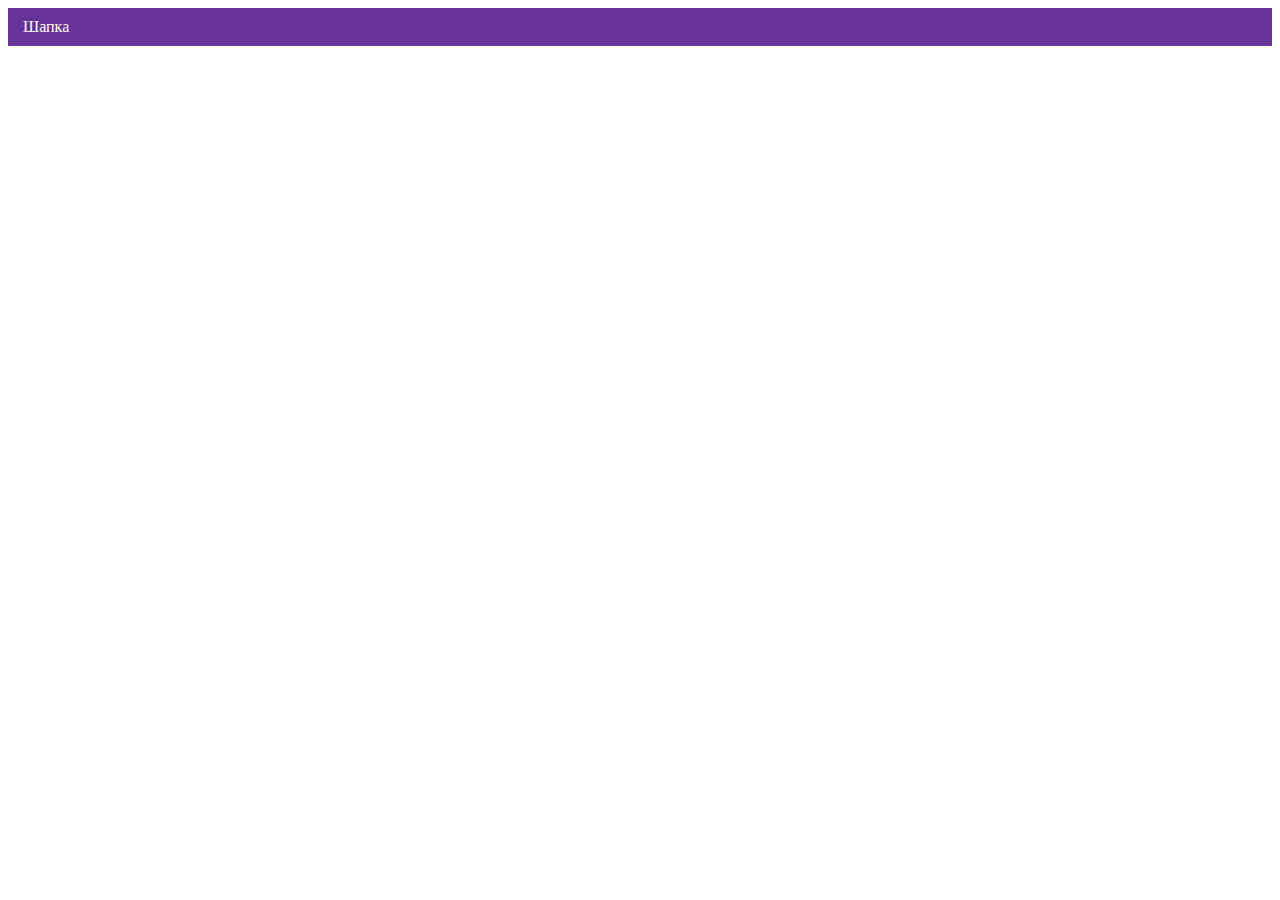
==== index.html @ d731abc0 "Deploying to gh-pages from @ htmlacademy-adaptive/2344675-cat-energy-30@21e70bdd2c3e0905edc8dff96b96" ====
<!DOCTYPE html><html class="page" lang="ru"><head><meta charset="UTF-8"><title>Название проекта</title><meta name="viewport" content="width=device-width,initial-scale=1"><link rel="stylesheet" href="styles/styles.css"><script src="scripts/index.js" defer="defer"></script></head><body class="page__body"><header class="header">Шапка</header></body></html>
---- styles/styles.css ----
@charset "UTF-8";.header{background-color:#639;color:#fff;padding:10px 15px}
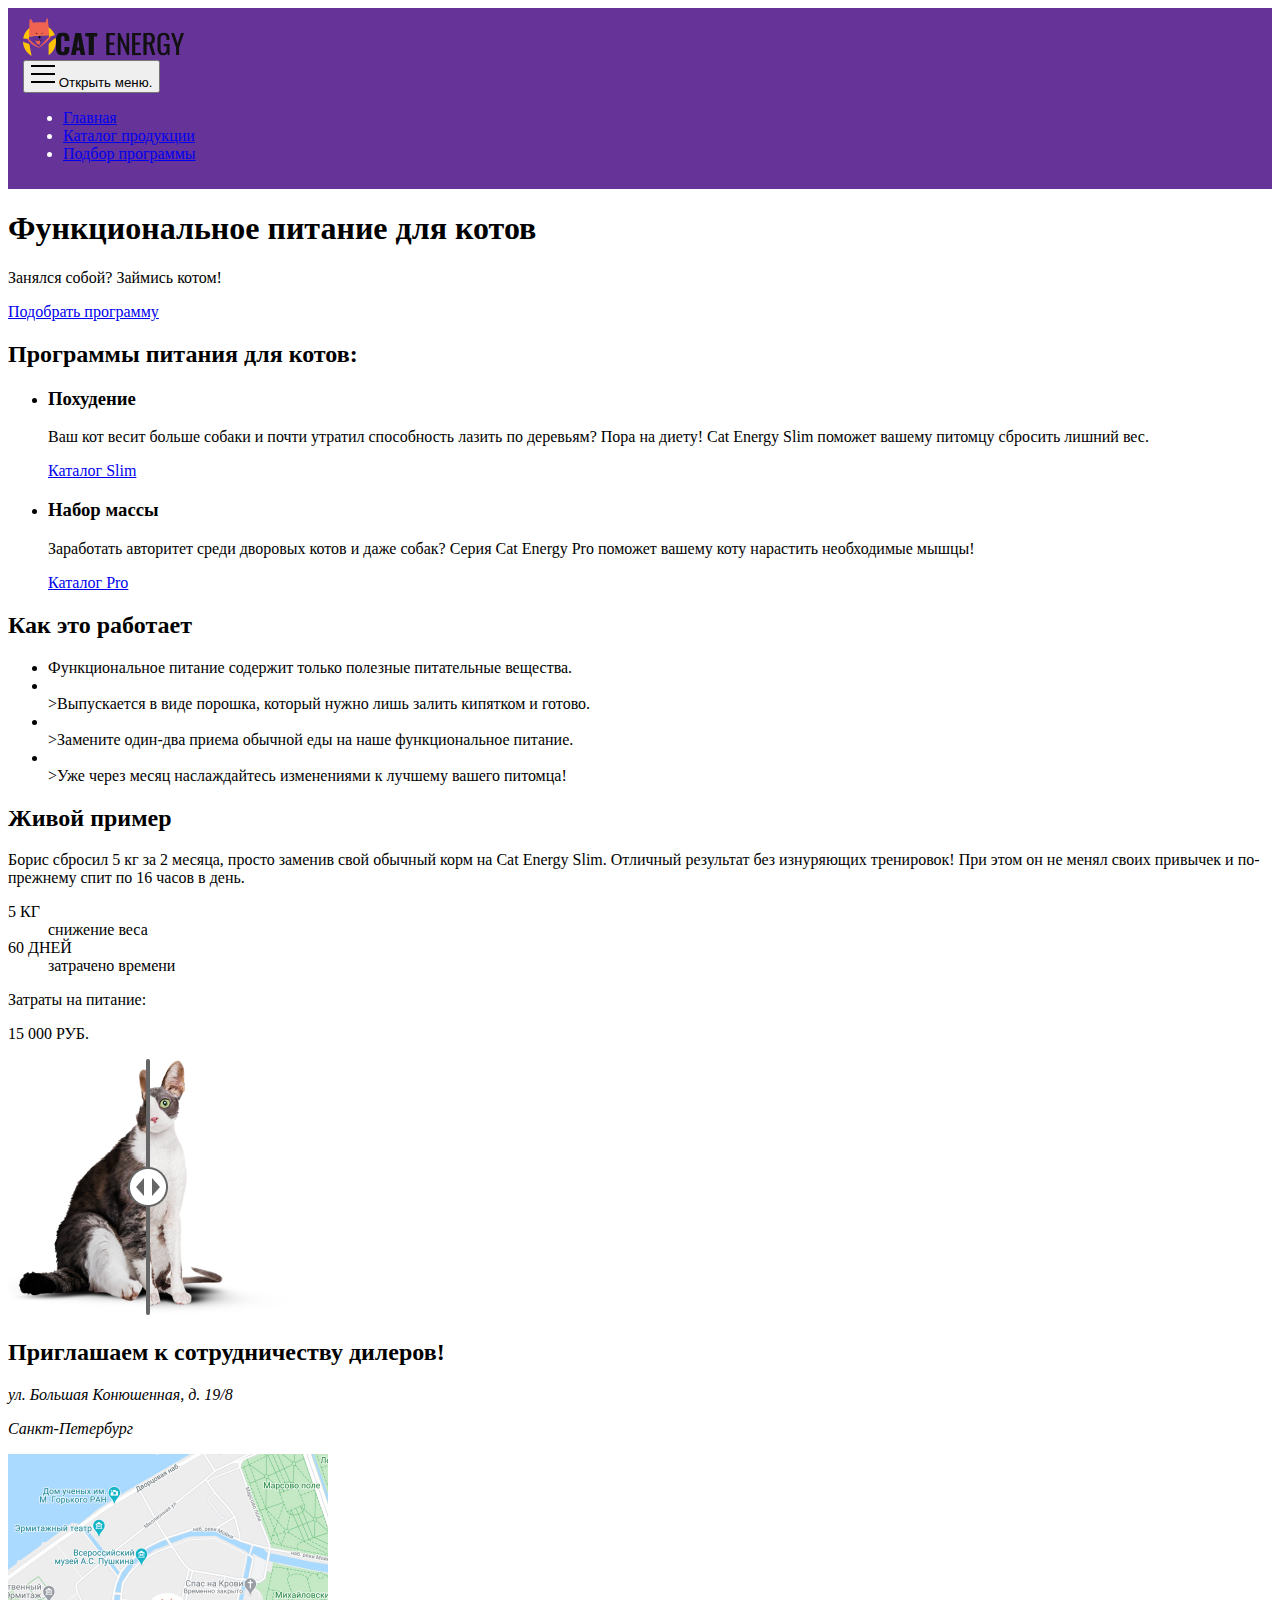
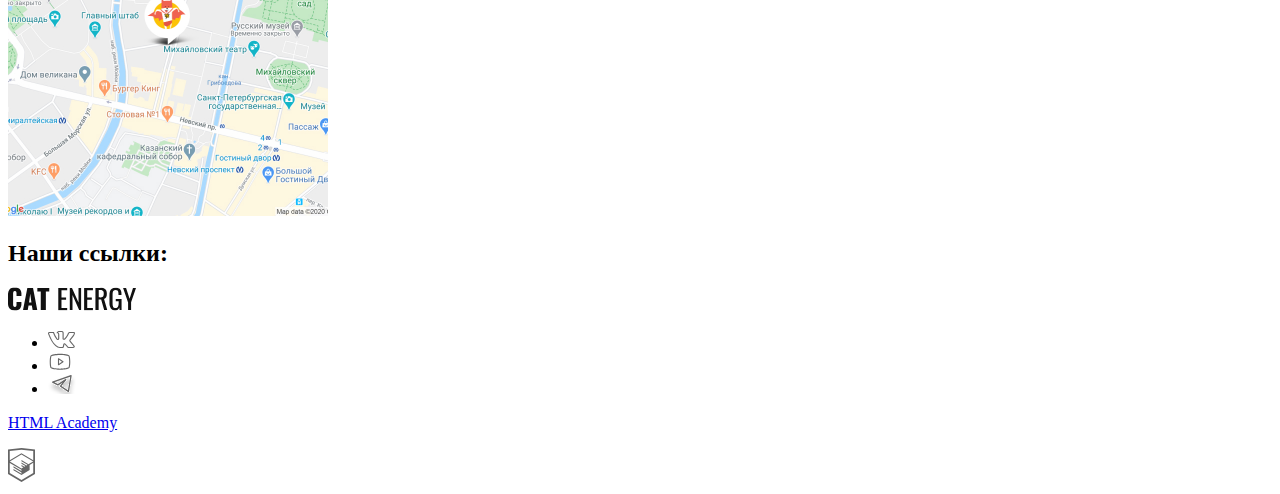
==== commit 3d68d997: "Deploying to gh-pages from @ htmlacademy-adaptive/2344675-cat-energy-30@9ac41bdd4b00c2ff543b2a9d683e" ====
--- a/index.html
+++ b/index.html
@@ -1 +1,4 @@
-<!DOCTYPE html><html class="page" lang="ru"><head><meta charset="UTF-8"><title>Название проекта</title><meta name="viewport" content="width=device-width,initial-scale=1"><link rel="stylesheet" href="styles/styles.css"><script src="scripts/index.js" defer="defer"></script></head><body class="page__body"><header class="header">Шапка</header></body></html>+<!DOCTYPE html><html class="page" lang="ru"><head><meta charset="UTF-8"><title>Cat Energy | Главная</title><meta name="viewport" content="width=device-width,initial-scale=1"><link rel="stylesheet" href="styles/styles.css"><script src="scripts/index.js" defer="defer"></script></head><body class="page__body"><header class="header"><a class="header__logo-pic" href="index.html"><picture><!-- Графическая часть логотипа --> <img class="" src="images/logo-mobile.svg" width="33" height="38" alt="Логотип магазина Cat Energy."></picture><img class="header__logo-text" src="images/logo-text.svg" width="128" height="24" alt="Cat Energy"><!-- Текстовая часть логотипа --><!-- Текстовая часть логотипа введена в разметку, т.к. по стайлгайду при наведении/клике (тапе) меняется opactity и графического логотипа, и текстового. Т.е. они должны быть доступны для изменения. Можно сделать текстовую часть логотипа в качестве фона  блока, но это выглядит излишне сложным.
+        Расположение текстовой части по центру мобильной страницы - через position: absolute.
+        В планшетной и настольной версии элемент, содержаний текстовую часть логотипа, можно скрыть (display: none). --></a><nav class="header-nav"><button class="header-nav__button-burger" type="button"><img src="images/header-burgermenu.svg" width="24" height="24"><!-- Будет заменено на CSS-графику --> <span class="visually-hidden">Открыть меню.</span></button><ul class="header-nav__list"><li class="header-nav__item"><a class="header-nav__link header-nav__link--current" href="index.html" aria-current="page">Главная</a></li><li class="header-nav__item"><a class="header-nav__link" href="catalog.html">Каталог продукции</a></li><li class="header-nav__item"><a class="header-nav__link" href="form.html">Подбор программы</a></li></ul></nav></header><main class="main"><section class="hero"><h1 class="hero__title">Функциональное питание для котов</h1><p class="hero__slogan">Занялся собой? Займись котом!</p><a class="hero__button button-primary" href="form.html">Подобрать программу</a><!-- button-primary - стилизация "зеленой кнопки" по всему проекту; hero__button - конкретизация под именно эту кнопку (ширина) --></section><section class="programs"><h2 class="visually-hidden">Программы питания для котов:</h2><ul class="programs__wrapper"><li class="programs__card"><!-- иллюстрация на зеленом круге - background-image --><h3 class="programs__name">Похудение</h3><p class="programs__text">Ваш кот весит больше собаки и почти утратил способность лазить по деревьям? Пора на диету! Cat Energy Slim поможет вашему питомцу сбросить лишний вес.</p><a class="programs__link" href="catalog.html?program=slim"><!-- стрелка - средствами CSS. --> Каталог Slim</a></li><li class="programs__card"><h3 class="programs__name">Набор массы</h3><p class="programs__text">Заработать авторитет среди дворовых котов и даже собак? Серия Cat Energy Pro поможет вашему коту нарастить необходимые мышцы!</p><a class="programs__link" href="catalog.html?program=pro">Каталог Pro</a></li></ul></section><section class="features"><h2 class="section-title">Как это работает</h2><!-- Для заголовка секции вводится блок section-title, т.к. в следующей секции заголовок выглядит так же (переиспользование стиля).
+      Можно также применить его для первого заголовка на странице "Функциональное питание для котов" - похоже, он отступает от левой границы полосы (или центрукется) благодаря обертке. --><ul class="features__list"><li class="features__item">Функциональное питание содержит только полезные питательные вещества.</li><li class="features__item"></li>>Выпускается в виде порошка, который нужно лишь залить кипятком и готово.<li class="features__item"></li>>Замените один-два приема обычной еды на наше функциональное питание.<li class="features__item"></li>>Уже через месяц наслаждайтесь изменениями к лучшему вашего питомца!</ul></section><section class="example"><h2 class="section-title">Живой пример</h2><p class="example__text">Борис сбросил 5&nbsp;кг за 2&nbsp;месяца, просто заменив свой обычный корм на Cat Energy Slim. Отличный результат без изнуряющих тренировок! При этом он не менял своих привычек и по-прежнему спит по 16&nbsp;часов в&nbsp;день.</p><dl class="factoids"><div class="factoids__item"><dt class="factoids__digit">5 КГ</dt><dd class="factoids__parameter">снижение веса</dd></div><div class="factoids__item"><dt class="factoids__digit">60 ДНЕЙ</dt><dd class="factoids__parameter">затрачено времени</dd></div></dl><div class="example__totals"><!-- С неймингом всё в порядке? Допустимо давать названия "БЛОК_ЭЛЕМЕНТ1" и "БЛОК_ЭЛЕМЕНТ1-И-ЕГО-ЧАСТЬ"? --><p class="example__totals-line">Затраты на питание:</p><p class="example__totals-line">15&nbsp;000&nbsp;РУБ.</p></div><div class="slider"><!-- слайдер --> <img src="images/slider-placeholder.png" width="280" height="256" alt="Ваш кот до и после: почувствуйте разницу!"></div></section></main><footer class="footer"><section class="footer-coordinates"><div class="cooperate"><h2 class="cooperate__encourage">Приглашаем к&nbsp;сотрудничеству дилеров!</h2><address class="cooperate__address"><p class="cooperate__address-line">ул.&nbsp;Большая Конюшенная, д.&nbsp;19/8</p><p class="cooperate__address-line">Санкт-Петербург</p></address></div><a class="footer-coordinates__map-link" href="www.maps.yandex.ru"><img class="footer-coordinates__map-image" src="images/map-mobile.jpg" width="320" height="362" alt="Cat Energy на карте Санкт-Петербурга."></a></section><section class="footer-links"><h2 class="visually-hidden">Наши ссылки:</h2><a class="footer-links__logo-link" href="#"><img class="footer-links__logo-image" src="images/logo-text.svg" width="128" height="24" alt="Cat Energy"></a><ul class="footer-socials"><li class="footer-socials__item"><a class="footer-socials__link" href="#"><!-- Вконтакте --> <svg class="footer-socials__image" width="27" height="17" viewBox="0 0 27 17" fill="none" xmlns="http://www.w3.org/2000/svg"><path d="M0 2.33876C0 1.48373 0.515103 1.02268 1.54531 0.955621L5.51515 0.980769C5.78158 0.980769 5.95921 1.10651 6.04802 1.35799C6.45655 2.61538 6.91392 3.70094 7.42014 4.61465C7.92637 5.52835 8.58801 6.58038 9.40507 7.77071C9.47611 7.9216 9.59157 7.99704 9.75143 7.99704C9.87576 7.99704 9.97345 7.93836 10.0445 7.82101L10.1244 7.54438L10.1511 3.19379C10.1511 2.89201 10.0756 2.69083 9.92461 2.59024C9.77363 2.48965 9.49388 2.4142 9.08535 2.36391C8.76563 2.31361 8.60577 2.12919 8.60577 1.81065C8.60577 1.74359 8.61465 1.69329 8.63241 1.65976C9.00542 0.57002 10.0711 0.0251479 11.8296 0.0251479L13.3216 0C13.9966 0 14.5561 0.15927 15.0001 0.477811C15.4442 0.796351 15.6662 1.29931 15.6662 1.98669V7.69527C15.7906 7.77909 15.906 7.82101 16.0126 7.82101C16.279 7.82101 16.5099 7.67012 16.7053 7.36834C18.6592 4.78649 19.716 3.05966 19.8759 2.18787C19.8759 2.1711 19.8936 2.12919 19.9291 2.06213C20.0535 1.81065 20.2577 1.5927 20.5419 1.40828C20.8261 1.22387 21.0748 1.09813 21.288 1.03107C21.359 0.997535 21.4389 0.980769 21.5277 0.980769H25.6574L25.9239 1.00592C26.2791 1.00592 26.5544 1.16519 26.7498 1.48373C26.8209 1.58432 26.8697 1.69329 26.8964 1.81065C26.923 1.92801 26.9408 2.04536 26.9496 2.16272C26.9585 2.28008 26.963 2.34714 26.963 2.36391V2.53994C26.8386 3.22732 26.5233 3.9608 26.0171 4.74038C25.5109 5.51997 24.867 6.36243 24.0855 7.26775C23.304 8.17308 22.8155 8.76825 22.6201 9.05326C22.4603 9.25444 22.3803 9.43886 22.3803 9.60651C22.3803 9.74063 22.4514 9.89152 22.5935 10.0592L26.4834 14.6864C26.6965 14.9546 26.8031 15.248 26.8031 15.5666C26.8031 15.9522 26.6432 16.2707 26.3235 16.5222C26.0038 16.7737 25.6219 16.9162 25.1779 16.9497L24.7249 16.9749H20.6752C20.6574 16.9749 20.6219 16.979 20.5686 16.9874C20.5153 16.9958 20.4798 17 20.462 17C20.0712 17 19.7071 16.8407 19.3696 16.5222C19.2453 16.3881 18.4105 15.3989 16.8652 13.5547C16.7764 13.4374 16.652 13.3284 16.4922 13.2278C16.4211 13.4961 16.3279 13.8817 16.2124 14.3846C16.097 14.8876 16.0126 15.248 15.9593 15.466L15.8794 15.8935C15.7018 16.4803 15.3287 16.8323 14.7604 16.9497L14.3874 16.9749H11.7763C10.3021 16.9749 8.83224 16.3378 7.36686 15.0636C5.90148 13.7894 4.58264 12.1423 3.41034 10.122C2.23803 8.10182 1.14566 5.75049 0.133216 3.06805C0.0444054 2.8501 0 2.607 0 2.33876ZM16.0126 8.85207C15.6396 8.85207 15.3021 8.75567 15.0001 8.56287C14.6982 8.37007 14.5472 8.10602 14.5472 7.77071V1.98669C14.5472 1.65138 14.4584 1.41248 14.2808 1.26997C14.1032 1.12747 13.7923 1.05621 13.3483 1.05621L11.8296 1.10651C11.0658 1.10651 10.4886 1.23225 10.0978 1.48373C10.8793 1.8358 11.2701 2.40582 11.2701 3.19379V7.61982C11.2346 8.03895 11.0569 8.38683 10.7372 8.66346C10.4175 8.94009 10.0623 9.0784 9.6715 9.0784C9.13863 9.0784 8.7301 8.83531 8.44591 8.34911C7.06046 6.37081 6.03025 4.4931 5.35529 2.71598L5.1155 2.06213L1.57195 2.03698C1.34104 2.03698 1.21227 2.04956 1.18562 2.0747C1.15898 2.09985 1.14566 2.1711 1.14566 2.28846C1.14566 2.43935 1.16342 2.59862 1.19895 2.76627L1.75845 4.17456C3.25048 7.81262 4.87127 10.6795 6.62085 12.7751C8.37042 14.8708 10.0889 15.9186 11.7763 15.9186H14.4406C14.5472 15.9186 14.6271 15.8893 14.6804 15.8306C14.7337 15.7719 14.7781 15.6588 14.8136 15.4911L14.8669 15.2396L15.3732 13.0266C15.5152 12.7249 15.6396 12.5237 15.7462 12.4231C15.9415 12.2387 16.1725 12.1465 16.4389 12.1465C16.8652 12.1465 17.3003 12.3895 17.7444 12.8757L20.0091 15.5917C20.1512 15.8097 20.3022 15.9186 20.462 15.9186H24.8581C25.391 15.9186 25.6574 15.7929 25.6574 15.5414C25.6574 15.4576 25.6308 15.3738 25.5775 15.2899L21.7142 10.7382C21.4123 10.3861 21.2613 10.0089 21.2613 9.60651C21.2613 9.20414 21.4034 8.81854 21.6876 8.4497C21.9185 8.1144 22.367 7.55695 23.0331 6.77737C23.6992 5.99778 24.2809 5.26849 24.7782 4.5895C25.2756 3.9105 25.6042 3.29438 25.764 2.74112L25.8439 2.4142C25.8262 2.38067 25.8173 2.32618 25.8173 2.25074C25.8173 2.1753 25.8084 2.11243 25.7907 2.06213H21.6077C21.3412 2.16272 21.1281 2.31361 20.9682 2.51479L20.8084 2.9926C20.3643 4.14941 19.2009 5.93491 17.3181 8.34911C16.9451 8.68442 16.5099 8.85207 16.0126 8.85207Z" fill="#666666"/></svg></a></li><li class="footer-socials__item"><a class="footer-socials__link" href="#"><!-- Youtube --> <svg class="footer-socials__image" width="24" height="19" viewBox="0 0 28 22" fill="none" xmlns="http://www.w3.org/2000/svg"><path d="M17.8509 10.7927L12.6145 7.30184C12.5159 7.23691 12.4016 7.19985 12.2837 7.19459C12.1657 7.18934 12.0486 7.21608 11.9446 7.27198C11.8406 7.32789 11.7537 7.41087 11.693 7.51215C11.6324 7.61343 11.6002 7.72924 11.6 7.84729V14.8291C11.6001 14.9481 11.6327 15.0648 11.6942 15.1667C11.7557 15.2686 11.8438 15.3518 11.9491 15.4073C12.0524 15.4631 12.1691 15.4895 12.2864 15.4837C12.4037 15.478 12.5172 15.4402 12.6145 15.3746L17.8509 11.8837C17.9409 11.8239 18.0148 11.7429 18.0658 11.6477C18.1169 11.5526 18.1436 11.4462 18.1436 11.3382C18.1436 11.2302 18.1169 11.1239 18.0658 11.0287C18.0148 10.9335 17.9409 10.8525 17.8509 10.7927ZM12.9091 13.6073V9.06911L16.3127 11.3382L12.9091 13.6073ZM25.3891 5.04366C25.2942 4.67547 25.1131 4.33511 24.8609 4.05061C24.6086 3.76611 24.2924 3.54561 23.9382 3.40729C20.2182 1.9782 14.2509 2.00002 14 2.00002C13.7491 2.00002 7.78182 1.9782 4.06182 3.40729C3.70764 3.54561 3.3914 3.76611 3.13914 4.05061C2.88689 4.33511 2.70584 4.67547 2.61091 5.04366C2.32727 6.11275 2 8.07638 2 11.3382C2 14.6 2.32727 16.5637 2.61091 17.6327C2.70584 18.0009 2.88689 18.3413 3.13914 18.6258C3.3914 18.9103 3.70764 19.1308 4.06182 19.2691C7.78182 20.6982 13.7491 20.6764 14 20.6764H14.0764C14.8291 20.6764 20.3927 20.6327 23.9382 19.2691C24.2924 19.1308 24.6086 18.9103 24.8609 18.6258C25.1131 18.3413 25.2942 18.0009 25.3891 17.6327C25.6727 16.5637 26 14.6 26 11.3382C26 8.07638 25.6727 6.11275 25.3891 5.04366ZM24.1236 17.3055C24.0807 17.472 23.999 17.6259 23.8853 17.7548C23.7715 17.8838 23.6289 17.984 23.4691 18.0473C19.9782 19.3891 14.0655 19.3673 14 19.3673C13.9345 19.3673 8.02182 19.3891 4.53091 18.0473C4.37107 17.984 4.22846 17.8838 4.11471 17.7548C4.00096 17.6259 3.91929 17.472 3.87636 17.3055C3.61455 16.3018 3.30909 14.4582 3.30909 11.3382C3.30909 8.2182 3.61455 6.37457 3.87636 5.37093C3.91929 5.20445 4.00096 5.05047 4.11471 4.92156C4.22846 4.79264 4.37107 4.69243 4.53091 4.62911C8.02182 3.28729 13.9345 3.30911 14 3.30911C14.0655 3.30911 19.9782 3.28729 23.4691 4.62911C23.6289 4.69243 23.7715 4.79264 23.8853 4.92156C23.999 5.05047 24.0807 5.20445 24.1236 5.37093C24.3855 6.37457 24.6909 8.2182 24.6909 11.3382C24.6909 14.4582 24.3855 16.3018 24.1236 17.3055Z" fill="#666666"/></svg></a></li><li class="footer-socials__item"><a class="footer-socials__link" href="#"><!-- Телеграм, с тенью (возможно, из-за нее такой большой код svg) --> <svg class="footer-socials__image" width="28" height="19" viewBox="0 0 28 19" fill="none" xmlns="http://www.w3.org/2000/svg"><g filter="url(#filter0_d_100923_26)"><path fill-rule="evenodd" clip-rule="evenodd" d="M23.4608 0.152905C23.6393 0.302216 23.7255 0.534898 23.6872 0.764481L21.0611 16.5214C21.0244 16.7411 20.8789 16.9273 20.6745 17.0159C20.47 17.1045 20.2346 17.0833 20.0493 16.9597L12.1708 11.7074C12.0177 11.6054 11.9145 11.4437 11.8862 11.2619C11.858 11.08 11.9074 10.8947 12.0223 10.751L14.633 7.48773L10.273 10.3944C10.077 10.525 9.82597 10.5407 9.61524 10.4353L4.36293 7.80915C4.12769 7.69153 3.98535 7.44488 4.0012 7.18235C4.01705 6.91983 4.18804 6.6921 4.43573 6.60364L22.8188 0.0382579C23.038 -0.0400244 23.2822 0.00359465 23.4608 0.152905ZM6.32626 7.32275L9.86168 9.09046L17.4231 4.0495C17.6925 3.86994 18.0525 3.91349 18.2712 4.1521C18.49 4.3907 18.5022 4.75314 18.3 5.00591L13.495 11.0121L19.9328 15.3039L22.2083 1.65058L6.32626 7.32275Z" fill="#666666"/></g><defs><filter id="filter0_d_100923_26" x="0" y="0" width="27.6962" height="25.0701" filterUnits="userSpaceOnUse" color-interpolation-filters="sRGB"><feFlood flood-opacity="0" result="BackgroundImageFix"/><feColorMatrix in="SourceAlpha" type="matrix" values="0 0 0 0 0 0 0 0 0 0 0 0 0 0 0 0 0 0 127 0" result="hardAlpha"/><feOffset dy="4"/><feGaussianBlur stdDeviation="2"/><feComposite in2="hardAlpha" operator="out"/><feColorMatrix type="matrix" values="0 0 0 0 0 0 0 0 0 0 0 0 0 0 0 0 0 0 0.25 0"/><feBlend mode="normal" in2="BackgroundImageFix" result="effect1_dropShadow_100923_26"/><feBlend mode="normal" in="SourceGraphic" in2="effect1_dropShadow_100923_26" result="shape"/></filter></defs></svg></a></li></ul><a class="footer-academy" href="https://htmlacademy.ru/"><p class="footer-academy__name">HTML Academy</p><svg class="footer-academy__logo" width="27" height="34" viewBox="0 0 27 34" fill="none" xmlns="http://www.w3.org/2000/svg"><path d="M13.6426 0.0157537L13.5 0L0 1.40733V26.0129L13.5 34L27 26.0129V1.40733L13.6426 0.0157537ZM25.2344 25.0151L13.5 31.9573L1.76561 25.0151V14.9293L13.4507 21.8451L13.4701 23.0984L5.45351 18.3548L5.44295 19.5801L13.4894 24.3885L13.5088 25.675L5.46408 20.9174L5.45351 22.1427L13.5 26.9511L21.6239 22.1182V20.8929V16.909L25.2432 14.7595L25.2344 25.0151ZM25.2344 13.4519L22.0147 15.3319L20.5325 16.2071L13.4666 12.0201L13.456 13.2454L19.4957 16.818L19.4429 16.8495L19.3126 16.9247L18.4536 17.4166L13.4666 14.4689L13.456 15.6942L17.3921 18.0222L16.4591 18.6314L16.438 18.6436L13.4666 16.902L13.456 18.1273L15.4029 19.2615L13.4155 20.4483L1.7973 13.5762L13.4349 6.61831L25.2344 13.4519ZM25.2344 12.2266L13.4401 5.31075L1.76561 12.2196V2.9897L13.5 1.76442L25.2344 2.9897V12.2266Z" fill="#666666"/></svg></a></section></footer></body></html>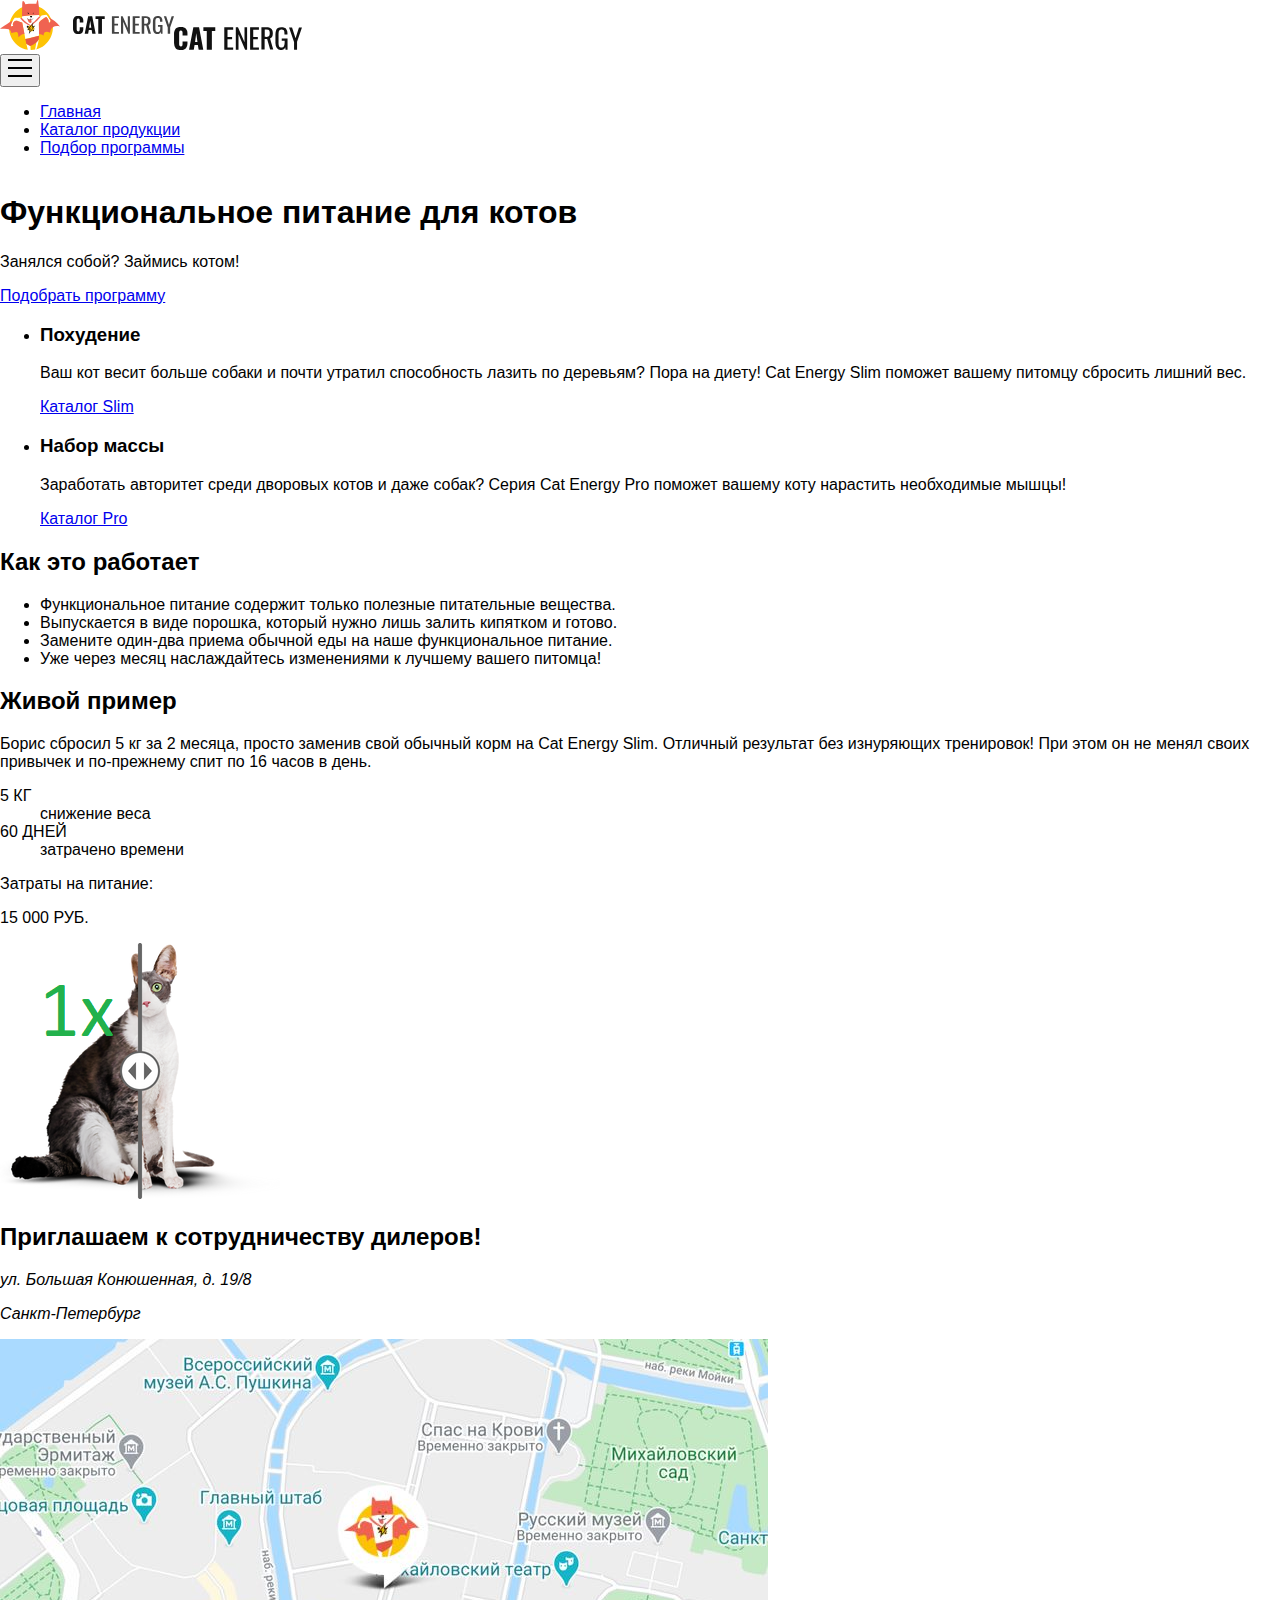
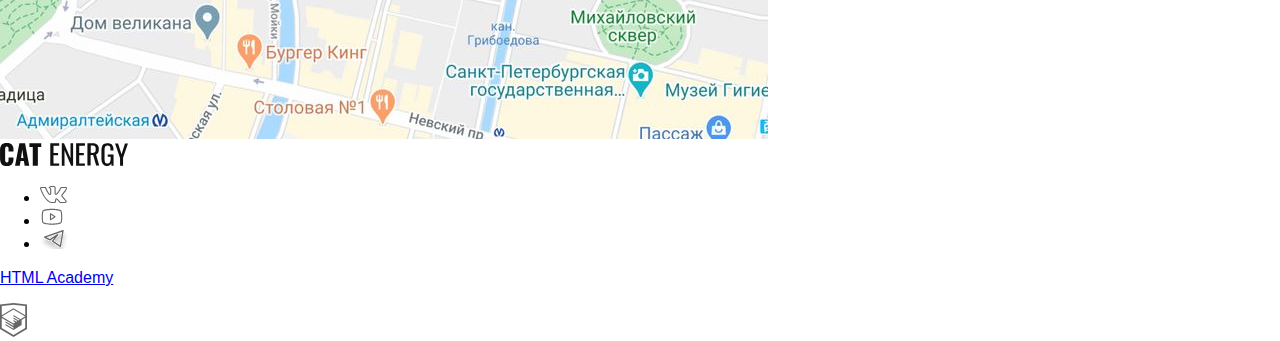
==== commit 8786a8b5: "Deploying to gh-pages from @ htmlacademy-adaptive/2344675-cat-energy-30@05967ab87e79224de202dd4ef4ff" ====
--- a/index.html
+++ b/index.html
@@ -1,4 +1,4 @@
-<!DOCTYPE html><html class="page" lang="ru"><head><meta charset="UTF-8"><title>Cat Energy | Главная</title><meta name="viewport" content="width=device-width,initial-scale=1"><link rel="stylesheet" href="styles/styles.css"><script src="scripts/index.js" defer="defer"></script></head><body class="page__body"><header class="header"><a class="header__logo-pic" href="index.html"><picture><!-- Графическая часть логотипа --> <img class="" src="images/logo-mobile.svg" width="33" height="38" alt="Логотип магазина Cat Energy."></picture><img class="header__logo-text" src="images/logo-text.svg" width="128" height="24" alt="Cat Energy"><!-- Текстовая часть логотипа --><!-- Текстовая часть логотипа введена в разметку, т.к. по стайлгайду при наведении/клике (тапе) меняется opactity и графического логотипа, и текстового. Т.е. они должны быть доступны для изменения. Можно сделать текстовую часть логотипа в качестве фона  блока, но это выглядит излишне сложным.
+<!DOCTYPE html><html class="page" lang="ru"><head><meta charset="UTF-8"><title>Cat Energy | Главная</title><meta name="viewport" content="width=device-width,initial-scale=1"><link rel="stylesheet" href="styles/styles.css"><link rel="icon" href="favicon.ico"><!-- 32×32 --><link rel="icon" href="favicons/icon.svg" type="image/svg+xml"><link rel="apple-touch-icon" href="favicons/180.png"><link rel="manifest" href="manifest.webmanifest"><script src="scripts/index.js" defer="defer"></script></head><body><header class="header"><a class="header__logo-pic" href="index.html"><picture><!-- Графическая часть логотипа --><source media="(min-width: 1440px)" srcset="images/logo-desktop.svg" type="image/svg+xml" width="202" height="59"><source media="(min-width: 768px)" srcset="images/logo-tablet.svg" type="image/svg+xml" width="174" height="50"><img class="" src="images/logo-mobile.svg" width="33" height="38" alt="Логотип магазина Cat Energy."></picture><img class="header__logo-text" src="images/logo-text.svg" width="128" height="24" alt="Cat Energy"><!-- Текстовая часть логотипа --><!-- Текстовая часть логотипа введена в разметку, т.к. по стайлгайду при наведении/клике (тапе) меняется opactity и графического логотипа, и текстового. Т.е. они должны быть доступны для изменения. Можно сделать текстовую часть логотипа в качестве фона  блока, но это выглядит излишне сложным.
         Расположение текстовой части по центру мобильной страницы - через position: absolute.
-        В планшетной и настольной версии элемент, содержаний текстовую часть логотипа, можно скрыть (display: none). --></a><nav class="header-nav"><button class="header-nav__button-burger" type="button"><img src="images/header-burgermenu.svg" width="24" height="24"><!-- Будет заменено на CSS-графику --> <span class="visually-hidden">Открыть меню.</span></button><ul class="header-nav__list"><li class="header-nav__item"><a class="header-nav__link header-nav__link--current" href="index.html" aria-current="page">Главная</a></li><li class="header-nav__item"><a class="header-nav__link" href="catalog.html">Каталог продукции</a></li><li class="header-nav__item"><a class="header-nav__link" href="form.html">Подбор программы</a></li></ul></nav></header><main class="main"><section class="hero"><h1 class="hero__title">Функциональное питание для котов</h1><p class="hero__slogan">Занялся собой? Займись котом!</p><a class="hero__button button-primary" href="form.html">Подобрать программу</a><!-- button-primary - стилизация "зеленой кнопки" по всему проекту; hero__button - конкретизация под именно эту кнопку (ширина) --></section><section class="programs"><h2 class="visually-hidden">Программы питания для котов:</h2><ul class="programs__wrapper"><li class="programs__card"><!-- иллюстрация на зеленом круге - background-image --><h3 class="programs__name">Похудение</h3><p class="programs__text">Ваш кот весит больше собаки и почти утратил способность лазить по деревьям? Пора на диету! Cat Energy Slim поможет вашему питомцу сбросить лишний вес.</p><a class="programs__link" href="catalog.html?program=slim"><!-- стрелка - средствами CSS. --> Каталог Slim</a></li><li class="programs__card"><h3 class="programs__name">Набор массы</h3><p class="programs__text">Заработать авторитет среди дворовых котов и даже собак? Серия Cat Energy Pro поможет вашему коту нарастить необходимые мышцы!</p><a class="programs__link" href="catalog.html?program=pro">Каталог Pro</a></li></ul></section><section class="features"><h2 class="section-title">Как это работает</h2><!-- Для заголовка секции вводится блок section-title, т.к. в следующей секции заголовок выглядит так же (переиспользование стиля).
-      Можно также применить его для первого заголовка на странице "Функциональное питание для котов" - похоже, он отступает от левой границы полосы (или центрукется) благодаря обертке. --><ul class="features__list"><li class="features__item">Функциональное питание содержит только полезные питательные вещества.</li><li class="features__item"></li>>Выпускается в виде порошка, который нужно лишь залить кипятком и готово.<li class="features__item"></li>>Замените один-два приема обычной еды на наше функциональное питание.<li class="features__item"></li>>Уже через месяц наслаждайтесь изменениями к лучшему вашего питомца!</ul></section><section class="example"><h2 class="section-title">Живой пример</h2><p class="example__text">Борис сбросил 5&nbsp;кг за 2&nbsp;месяца, просто заменив свой обычный корм на Cat Energy Slim. Отличный результат без изнуряющих тренировок! При этом он не менял своих привычек и по-прежнему спит по 16&nbsp;часов в&nbsp;день.</p><dl class="factoids"><div class="factoids__item"><dt class="factoids__digit">5 КГ</dt><dd class="factoids__parameter">снижение веса</dd></div><div class="factoids__item"><dt class="factoids__digit">60 ДНЕЙ</dt><dd class="factoids__parameter">затрачено времени</dd></div></dl><div class="example__totals"><!-- С неймингом всё в порядке? Допустимо давать названия "БЛОК_ЭЛЕМЕНТ1" и "БЛОК_ЭЛЕМЕНТ1-И-ЕГО-ЧАСТЬ"? --><p class="example__totals-line">Затраты на питание:</p><p class="example__totals-line">15&nbsp;000&nbsp;РУБ.</p></div><div class="slider"><!-- слайдер --> <img src="images/slider-placeholder.png" width="280" height="256" alt="Ваш кот до и после: почувствуйте разницу!"></div></section></main><footer class="footer"><section class="footer-coordinates"><div class="cooperate"><h2 class="cooperate__encourage">Приглашаем к&nbsp;сотрудничеству дилеров!</h2><address class="cooperate__address"><p class="cooperate__address-line">ул.&nbsp;Большая Конюшенная, д.&nbsp;19/8</p><p class="cooperate__address-line">Санкт-Петербург</p></address></div><a class="footer-coordinates__map-link" href="www.maps.yandex.ru"><img class="footer-coordinates__map-image" src="images/map-mobile.jpg" width="320" height="362" alt="Cat Energy на карте Санкт-Петербурга."></a></section><section class="footer-links"><h2 class="visually-hidden">Наши ссылки:</h2><a class="footer-links__logo-link" href="#"><img class="footer-links__logo-image" src="images/logo-text.svg" width="128" height="24" alt="Cat Energy"></a><ul class="footer-socials"><li class="footer-socials__item"><a class="footer-socials__link" href="#"><!-- Вконтакте --> <svg class="footer-socials__image" width="27" height="17" viewBox="0 0 27 17" fill="none" xmlns="http://www.w3.org/2000/svg"><path d="M0 2.33876C0 1.48373 0.515103 1.02268 1.54531 0.955621L5.51515 0.980769C5.78158 0.980769 5.95921 1.10651 6.04802 1.35799C6.45655 2.61538 6.91392 3.70094 7.42014 4.61465C7.92637 5.52835 8.58801 6.58038 9.40507 7.77071C9.47611 7.9216 9.59157 7.99704 9.75143 7.99704C9.87576 7.99704 9.97345 7.93836 10.0445 7.82101L10.1244 7.54438L10.1511 3.19379C10.1511 2.89201 10.0756 2.69083 9.92461 2.59024C9.77363 2.48965 9.49388 2.4142 9.08535 2.36391C8.76563 2.31361 8.60577 2.12919 8.60577 1.81065C8.60577 1.74359 8.61465 1.69329 8.63241 1.65976C9.00542 0.57002 10.0711 0.0251479 11.8296 0.0251479L13.3216 0C13.9966 0 14.5561 0.15927 15.0001 0.477811C15.4442 0.796351 15.6662 1.29931 15.6662 1.98669V7.69527C15.7906 7.77909 15.906 7.82101 16.0126 7.82101C16.279 7.82101 16.5099 7.67012 16.7053 7.36834C18.6592 4.78649 19.716 3.05966 19.8759 2.18787C19.8759 2.1711 19.8936 2.12919 19.9291 2.06213C20.0535 1.81065 20.2577 1.5927 20.5419 1.40828C20.8261 1.22387 21.0748 1.09813 21.288 1.03107C21.359 0.997535 21.4389 0.980769 21.5277 0.980769H25.6574L25.9239 1.00592C26.2791 1.00592 26.5544 1.16519 26.7498 1.48373C26.8209 1.58432 26.8697 1.69329 26.8964 1.81065C26.923 1.92801 26.9408 2.04536 26.9496 2.16272C26.9585 2.28008 26.963 2.34714 26.963 2.36391V2.53994C26.8386 3.22732 26.5233 3.9608 26.0171 4.74038C25.5109 5.51997 24.867 6.36243 24.0855 7.26775C23.304 8.17308 22.8155 8.76825 22.6201 9.05326C22.4603 9.25444 22.3803 9.43886 22.3803 9.60651C22.3803 9.74063 22.4514 9.89152 22.5935 10.0592L26.4834 14.6864C26.6965 14.9546 26.8031 15.248 26.8031 15.5666C26.8031 15.9522 26.6432 16.2707 26.3235 16.5222C26.0038 16.7737 25.6219 16.9162 25.1779 16.9497L24.7249 16.9749H20.6752C20.6574 16.9749 20.6219 16.979 20.5686 16.9874C20.5153 16.9958 20.4798 17 20.462 17C20.0712 17 19.7071 16.8407 19.3696 16.5222C19.2453 16.3881 18.4105 15.3989 16.8652 13.5547C16.7764 13.4374 16.652 13.3284 16.4922 13.2278C16.4211 13.4961 16.3279 13.8817 16.2124 14.3846C16.097 14.8876 16.0126 15.248 15.9593 15.466L15.8794 15.8935C15.7018 16.4803 15.3287 16.8323 14.7604 16.9497L14.3874 16.9749H11.7763C10.3021 16.9749 8.83224 16.3378 7.36686 15.0636C5.90148 13.7894 4.58264 12.1423 3.41034 10.122C2.23803 8.10182 1.14566 5.75049 0.133216 3.06805C0.0444054 2.8501 0 2.607 0 2.33876ZM16.0126 8.85207C15.6396 8.85207 15.3021 8.75567 15.0001 8.56287C14.6982 8.37007 14.5472 8.10602 14.5472 7.77071V1.98669C14.5472 1.65138 14.4584 1.41248 14.2808 1.26997C14.1032 1.12747 13.7923 1.05621 13.3483 1.05621L11.8296 1.10651C11.0658 1.10651 10.4886 1.23225 10.0978 1.48373C10.8793 1.8358 11.2701 2.40582 11.2701 3.19379V7.61982C11.2346 8.03895 11.0569 8.38683 10.7372 8.66346C10.4175 8.94009 10.0623 9.0784 9.6715 9.0784C9.13863 9.0784 8.7301 8.83531 8.44591 8.34911C7.06046 6.37081 6.03025 4.4931 5.35529 2.71598L5.1155 2.06213L1.57195 2.03698C1.34104 2.03698 1.21227 2.04956 1.18562 2.0747C1.15898 2.09985 1.14566 2.1711 1.14566 2.28846C1.14566 2.43935 1.16342 2.59862 1.19895 2.76627L1.75845 4.17456C3.25048 7.81262 4.87127 10.6795 6.62085 12.7751C8.37042 14.8708 10.0889 15.9186 11.7763 15.9186H14.4406C14.5472 15.9186 14.6271 15.8893 14.6804 15.8306C14.7337 15.7719 14.7781 15.6588 14.8136 15.4911L14.8669 15.2396L15.3732 13.0266C15.5152 12.7249 15.6396 12.5237 15.7462 12.4231C15.9415 12.2387 16.1725 12.1465 16.4389 12.1465C16.8652 12.1465 17.3003 12.3895 17.7444 12.8757L20.0091 15.5917C20.1512 15.8097 20.3022 15.9186 20.462 15.9186H24.8581C25.391 15.9186 25.6574 15.7929 25.6574 15.5414C25.6574 15.4576 25.6308 15.3738 25.5775 15.2899L21.7142 10.7382C21.4123 10.3861 21.2613 10.0089 21.2613 9.60651C21.2613 9.20414 21.4034 8.81854 21.6876 8.4497C21.9185 8.1144 22.367 7.55695 23.0331 6.77737C23.6992 5.99778 24.2809 5.26849 24.7782 4.5895C25.2756 3.9105 25.6042 3.29438 25.764 2.74112L25.8439 2.4142C25.8262 2.38067 25.8173 2.32618 25.8173 2.25074C25.8173 2.1753 25.8084 2.11243 25.7907 2.06213H21.6077C21.3412 2.16272 21.1281 2.31361 20.9682 2.51479L20.8084 2.9926C20.3643 4.14941 19.2009 5.93491 17.3181 8.34911C16.9451 8.68442 16.5099 8.85207 16.0126 8.85207Z" fill="#666666"/></svg></a></li><li class="footer-socials__item"><a class="footer-socials__link" href="#"><!-- Youtube --> <svg class="footer-socials__image" width="24" height="19" viewBox="0 0 28 22" fill="none" xmlns="http://www.w3.org/2000/svg"><path d="M17.8509 10.7927L12.6145 7.30184C12.5159 7.23691 12.4016 7.19985 12.2837 7.19459C12.1657 7.18934 12.0486 7.21608 11.9446 7.27198C11.8406 7.32789 11.7537 7.41087 11.693 7.51215C11.6324 7.61343 11.6002 7.72924 11.6 7.84729V14.8291C11.6001 14.9481 11.6327 15.0648 11.6942 15.1667C11.7557 15.2686 11.8438 15.3518 11.9491 15.4073C12.0524 15.4631 12.1691 15.4895 12.2864 15.4837C12.4037 15.478 12.5172 15.4402 12.6145 15.3746L17.8509 11.8837C17.9409 11.8239 18.0148 11.7429 18.0658 11.6477C18.1169 11.5526 18.1436 11.4462 18.1436 11.3382C18.1436 11.2302 18.1169 11.1239 18.0658 11.0287C18.0148 10.9335 17.9409 10.8525 17.8509 10.7927ZM12.9091 13.6073V9.06911L16.3127 11.3382L12.9091 13.6073ZM25.3891 5.04366C25.2942 4.67547 25.1131 4.33511 24.8609 4.05061C24.6086 3.76611 24.2924 3.54561 23.9382 3.40729C20.2182 1.9782 14.2509 2.00002 14 2.00002C13.7491 2.00002 7.78182 1.9782 4.06182 3.40729C3.70764 3.54561 3.3914 3.76611 3.13914 4.05061C2.88689 4.33511 2.70584 4.67547 2.61091 5.04366C2.32727 6.11275 2 8.07638 2 11.3382C2 14.6 2.32727 16.5637 2.61091 17.6327C2.70584 18.0009 2.88689 18.3413 3.13914 18.6258C3.3914 18.9103 3.70764 19.1308 4.06182 19.2691C7.78182 20.6982 13.7491 20.6764 14 20.6764H14.0764C14.8291 20.6764 20.3927 20.6327 23.9382 19.2691C24.2924 19.1308 24.6086 18.9103 24.8609 18.6258C25.1131 18.3413 25.2942 18.0009 25.3891 17.6327C25.6727 16.5637 26 14.6 26 11.3382C26 8.07638 25.6727 6.11275 25.3891 5.04366ZM24.1236 17.3055C24.0807 17.472 23.999 17.6259 23.8853 17.7548C23.7715 17.8838 23.6289 17.984 23.4691 18.0473C19.9782 19.3891 14.0655 19.3673 14 19.3673C13.9345 19.3673 8.02182 19.3891 4.53091 18.0473C4.37107 17.984 4.22846 17.8838 4.11471 17.7548C4.00096 17.6259 3.91929 17.472 3.87636 17.3055C3.61455 16.3018 3.30909 14.4582 3.30909 11.3382C3.30909 8.2182 3.61455 6.37457 3.87636 5.37093C3.91929 5.20445 4.00096 5.05047 4.11471 4.92156C4.22846 4.79264 4.37107 4.69243 4.53091 4.62911C8.02182 3.28729 13.9345 3.30911 14 3.30911C14.0655 3.30911 19.9782 3.28729 23.4691 4.62911C23.6289 4.69243 23.7715 4.79264 23.8853 4.92156C23.999 5.05047 24.0807 5.20445 24.1236 5.37093C24.3855 6.37457 24.6909 8.2182 24.6909 11.3382C24.6909 14.4582 24.3855 16.3018 24.1236 17.3055Z" fill="#666666"/></svg></a></li><li class="footer-socials__item"><a class="footer-socials__link" href="#"><!-- Телеграм, с тенью (возможно, из-за нее такой большой код svg) --> <svg class="footer-socials__image" width="28" height="19" viewBox="0 0 28 19" fill="none" xmlns="http://www.w3.org/2000/svg"><g filter="url(#filter0_d_100923_26)"><path fill-rule="evenodd" clip-rule="evenodd" d="M23.4608 0.152905C23.6393 0.302216 23.7255 0.534898 23.6872 0.764481L21.0611 16.5214C21.0244 16.7411 20.8789 16.9273 20.6745 17.0159C20.47 17.1045 20.2346 17.0833 20.0493 16.9597L12.1708 11.7074C12.0177 11.6054 11.9145 11.4437 11.8862 11.2619C11.858 11.08 11.9074 10.8947 12.0223 10.751L14.633 7.48773L10.273 10.3944C10.077 10.525 9.82597 10.5407 9.61524 10.4353L4.36293 7.80915C4.12769 7.69153 3.98535 7.44488 4.0012 7.18235C4.01705 6.91983 4.18804 6.6921 4.43573 6.60364L22.8188 0.0382579C23.038 -0.0400244 23.2822 0.00359465 23.4608 0.152905ZM6.32626 7.32275L9.86168 9.09046L17.4231 4.0495C17.6925 3.86994 18.0525 3.91349 18.2712 4.1521C18.49 4.3907 18.5022 4.75314 18.3 5.00591L13.495 11.0121L19.9328 15.3039L22.2083 1.65058L6.32626 7.32275Z" fill="#666666"/></g><defs><filter id="filter0_d_100923_26" x="0" y="0" width="27.6962" height="25.0701" filterUnits="userSpaceOnUse" color-interpolation-filters="sRGB"><feFlood flood-opacity="0" result="BackgroundImageFix"/><feColorMatrix in="SourceAlpha" type="matrix" values="0 0 0 0 0 0 0 0 0 0 0 0 0 0 0 0 0 0 127 0" result="hardAlpha"/><feOffset dy="4"/><feGaussianBlur stdDeviation="2"/><feComposite in2="hardAlpha" operator="out"/><feColorMatrix type="matrix" values="0 0 0 0 0 0 0 0 0 0 0 0 0 0 0 0 0 0 0.25 0"/><feBlend mode="normal" in2="BackgroundImageFix" result="effect1_dropShadow_100923_26"/><feBlend mode="normal" in="SourceGraphic" in2="effect1_dropShadow_100923_26" result="shape"/></filter></defs></svg></a></li></ul><a class="footer-academy" href="https://htmlacademy.ru/"><p class="footer-academy__name">HTML Academy</p><svg class="footer-academy__logo" width="27" height="34" viewBox="0 0 27 34" fill="none" xmlns="http://www.w3.org/2000/svg"><path d="M13.6426 0.0157537L13.5 0L0 1.40733V26.0129L13.5 34L27 26.0129V1.40733L13.6426 0.0157537ZM25.2344 25.0151L13.5 31.9573L1.76561 25.0151V14.9293L13.4507 21.8451L13.4701 23.0984L5.45351 18.3548L5.44295 19.5801L13.4894 24.3885L13.5088 25.675L5.46408 20.9174L5.45351 22.1427L13.5 26.9511L21.6239 22.1182V20.8929V16.909L25.2432 14.7595L25.2344 25.0151ZM25.2344 13.4519L22.0147 15.3319L20.5325 16.2071L13.4666 12.0201L13.456 13.2454L19.4957 16.818L19.4429 16.8495L19.3126 16.9247L18.4536 17.4166L13.4666 14.4689L13.456 15.6942L17.3921 18.0222L16.4591 18.6314L16.438 18.6436L13.4666 16.902L13.456 18.1273L15.4029 19.2615L13.4155 20.4483L1.7973 13.5762L13.4349 6.61831L25.2344 13.4519ZM25.2344 12.2266L13.4401 5.31075L1.76561 12.2196V2.9897L13.5 1.76442L25.2344 2.9897V12.2266Z" fill="#666666"/></svg></a></section></footer></body></html>+        В планшетной и настольной версии элемент, содержаний текстовую часть логотипа, можно скрыть (display: none). --></a><nav class="header-nav"><button class="header-nav__button-burger" type="button"><img src="images/header-burgermenu.svg" width="24" height="24" alt="кнопка навигации"><!-- Будет заменено на CSS-графику --> <span class="visually-hidden">Открыть меню.</span></button><ul class="header-nav__list"><li class="header-nav__item"><a class="header-nav__link header-nav__link--current" href="index.html" aria-current="page">Главная</a></li><li class="header-nav__item"><a class="header-nav__link" href="catalog.html">Каталог продукции</a></li><li class="header-nav__item"><a class="header-nav__link" href="form.html">Подбор программы</a></li></ul></nav></header><main><section class="hero"><h1 class="hero__title">Функциональное питание для котов</h1><p class="hero__slogan">Занялся собой? Займись котом!</p><a class="hero__button button-primary" href="form.html">Подобрать программу</a><!-- button-primary - стилизация "зеленой кнопки" по всему проекту; hero__button - конкретизация под именно эту кнопку (ширина) --></section><section class="programs"><h2 class="visually-hidden">Программы питания для котов:</h2><ul class="programs__wrapper"><li class="programs__card"><!-- иллюстрация на зеленом круге - background-image --><h3 class="programs__name">Похудение</h3><p class="programs__text">Ваш кот весит больше собаки и почти утратил способность лазить по деревьям? Пора на диету! Cat Energy Slim поможет вашему питомцу сбросить лишний вес.</p><a class="programs__link" href="catalog.html?program=slim"><!-- стрелка - средствами CSS. --> Каталог Slim</a></li><li class="programs__card"><h3 class="programs__name">Набор массы</h3><p class="programs__text">Заработать авторитет среди дворовых котов и даже собак? Серия Cat Energy Pro поможет вашему коту нарастить необходимые мышцы!</p><a class="programs__link" href="catalog.html?program=pro">Каталог Pro</a></li></ul></section><section class="features"><h2 class="section-title">Как это работает</h2><!-- Для заголовка секции вводится блок section-title, т.к. в следующей секции заголовок выглядит так же (переиспользование стиля).
+      Можно также применить его для первого заголовка на странице "Функциональное питание для котов" - похоже, он отступает от левой границы полосы (или центрукется) благодаря обертке. --><ul class="features__list"><li class="features__item">Функциональное питание содержит только полезные питательные вещества.</li><li class="features__item">Выпускается в виде порошка, который нужно лишь залить кипятком и готово.</li><li class="features__item">Замените один-два приема обычной еды на наше функциональное питание.</li><li class="features__item">Уже через месяц наслаждайтесь изменениями к лучшему вашего питомца!</li></ul></section><section class="example"><h2 class="section-title">Живой пример</h2><p class="example__text">Борис сбросил 5&nbsp;кг за 2&nbsp;месяца, просто заменив свой обычный корм на Cat Energy Slim. Отличный результат без изнуряющих тренировок! При этом он не менял своих привычек и по-прежнему спит по 16&nbsp;часов в&nbsp;день.</p><dl class="factoids"><div class="factoids__item"><dt class="factoids__digit">5 КГ</dt><dd class="factoids__parameter">снижение веса</dd></div><div class="factoids__item"><dt class="factoids__digit">60 ДНЕЙ</dt><dd class="factoids__parameter">затрачено времени</dd></div></dl><div class="example__totals"><!-- С неймингом всё в порядке? Допустимо давать названия "БЛОК_ЭЛЕМЕНТ1" и "БЛОК_ЭЛЕМЕНТ1-И-ЕГО-ЧАСТЬ"? --><p class="example__totals-line">Затраты на питание:</p><p class="example__totals-line">15&nbsp;000&nbsp;РУБ.</p></div><div class="slider"><!-- слайдер --><picture><img src="images/slider-placeholder@1x.png" srcset="images/slider-placeholder@2x.png 2x" width="280" height="256" alt="Ваш кот до и после: почувствуйте разницу!"></picture></div></section></main><footer class="footer"><section class="footer-coordinates"><div class="cooperate"><h2 class="cooperate__encourage">Приглашаем к&nbsp;сотрудничеству дилеров!</h2><address class="cooperate__address"><p class="cooperate__address-line">ул.&nbsp;Большая Конюшенная, д.&nbsp;19/8</p><p class="cooperate__address-line">Санкт-Петербург</p></address></div><a class="footer-coordinates__map-link" href="https://yandex.ru/maps/2/saint-petersburg/house/bolshaya_konyushennaya_ulitsa_19_8/Z0kYdQVjSUYAQFtjfXVyeXpgZQ==/?ll=30.325831%2C59.938631&z=16.56"><picture><source media="(min-width: 1440px)" srcset="images/map-desktop@1x.jpg, images/map-desktop@2x.jpg 2x" type="image/png" width="1440" height="400"><source media="(min-width: 768px)" srcset="images/map-tablet@1x.jpg, images/map-tablet@2x.jpg 2x" type="image/png" width="768" height="400"><img class="footer-coordinates__map-image" src="images/map-mobile@1x.jpg" srcset="images/map-mobile@2x.jpg 2x" width="320" height="362" alt="Cat Energy на карте Санкт-Петербурга."></picture></a></section><section class="footer-links"><h2 class="visually-hidden">Наши ссылки:</h2><a class="footer-links__logo-link" href="#"><img class="footer-links__logo-image" src="images/logo-text.svg" width="128" height="24" alt="Cat Energy"></a><ul class="footer-socials"><li class="footer-socials__item"><a class="footer-socials__link" href="#"><!-- Вконтакте --> <svg class="footer-socials__image" width="27" height="17" viewBox="0 0 27 17" fill="none" xmlns="http://www.w3.org/2000/svg"><path d="M0 2.33876C0 1.48373 0.515103 1.02268 1.54531 0.955621L5.51515 0.980769C5.78158 0.980769 5.95921 1.10651 6.04802 1.35799C6.45655 2.61538 6.91392 3.70094 7.42014 4.61465C7.92637 5.52835 8.58801 6.58038 9.40507 7.77071C9.47611 7.9216 9.59157 7.99704 9.75143 7.99704C9.87576 7.99704 9.97345 7.93836 10.0445 7.82101L10.1244 7.54438L10.1511 3.19379C10.1511 2.89201 10.0756 2.69083 9.92461 2.59024C9.77363 2.48965 9.49388 2.4142 9.08535 2.36391C8.76563 2.31361 8.60577 2.12919 8.60577 1.81065C8.60577 1.74359 8.61465 1.69329 8.63241 1.65976C9.00542 0.57002 10.0711 0.0251479 11.8296 0.0251479L13.3216 0C13.9966 0 14.5561 0.15927 15.0001 0.477811C15.4442 0.796351 15.6662 1.29931 15.6662 1.98669V7.69527C15.7906 7.77909 15.906 7.82101 16.0126 7.82101C16.279 7.82101 16.5099 7.67012 16.7053 7.36834C18.6592 4.78649 19.716 3.05966 19.8759 2.18787C19.8759 2.1711 19.8936 2.12919 19.9291 2.06213C20.0535 1.81065 20.2577 1.5927 20.5419 1.40828C20.8261 1.22387 21.0748 1.09813 21.288 1.03107C21.359 0.997535 21.4389 0.980769 21.5277 0.980769H25.6574L25.9239 1.00592C26.2791 1.00592 26.5544 1.16519 26.7498 1.48373C26.8209 1.58432 26.8697 1.69329 26.8964 1.81065C26.923 1.92801 26.9408 2.04536 26.9496 2.16272C26.9585 2.28008 26.963 2.34714 26.963 2.36391V2.53994C26.8386 3.22732 26.5233 3.9608 26.0171 4.74038C25.5109 5.51997 24.867 6.36243 24.0855 7.26775C23.304 8.17308 22.8155 8.76825 22.6201 9.05326C22.4603 9.25444 22.3803 9.43886 22.3803 9.60651C22.3803 9.74063 22.4514 9.89152 22.5935 10.0592L26.4834 14.6864C26.6965 14.9546 26.8031 15.248 26.8031 15.5666C26.8031 15.9522 26.6432 16.2707 26.3235 16.5222C26.0038 16.7737 25.6219 16.9162 25.1779 16.9497L24.7249 16.9749H20.6752C20.6574 16.9749 20.6219 16.979 20.5686 16.9874C20.5153 16.9958 20.4798 17 20.462 17C20.0712 17 19.7071 16.8407 19.3696 16.5222C19.2453 16.3881 18.4105 15.3989 16.8652 13.5547C16.7764 13.4374 16.652 13.3284 16.4922 13.2278C16.4211 13.4961 16.3279 13.8817 16.2124 14.3846C16.097 14.8876 16.0126 15.248 15.9593 15.466L15.8794 15.8935C15.7018 16.4803 15.3287 16.8323 14.7604 16.9497L14.3874 16.9749H11.7763C10.3021 16.9749 8.83224 16.3378 7.36686 15.0636C5.90148 13.7894 4.58264 12.1423 3.41034 10.122C2.23803 8.10182 1.14566 5.75049 0.133216 3.06805C0.0444054 2.8501 0 2.607 0 2.33876ZM16.0126 8.85207C15.6396 8.85207 15.3021 8.75567 15.0001 8.56287C14.6982 8.37007 14.5472 8.10602 14.5472 7.77071V1.98669C14.5472 1.65138 14.4584 1.41248 14.2808 1.26997C14.1032 1.12747 13.7923 1.05621 13.3483 1.05621L11.8296 1.10651C11.0658 1.10651 10.4886 1.23225 10.0978 1.48373C10.8793 1.8358 11.2701 2.40582 11.2701 3.19379V7.61982C11.2346 8.03895 11.0569 8.38683 10.7372 8.66346C10.4175 8.94009 10.0623 9.0784 9.6715 9.0784C9.13863 9.0784 8.7301 8.83531 8.44591 8.34911C7.06046 6.37081 6.03025 4.4931 5.35529 2.71598L5.1155 2.06213L1.57195 2.03698C1.34104 2.03698 1.21227 2.04956 1.18562 2.0747C1.15898 2.09985 1.14566 2.1711 1.14566 2.28846C1.14566 2.43935 1.16342 2.59862 1.19895 2.76627L1.75845 4.17456C3.25048 7.81262 4.87127 10.6795 6.62085 12.7751C8.37042 14.8708 10.0889 15.9186 11.7763 15.9186H14.4406C14.5472 15.9186 14.6271 15.8893 14.6804 15.8306C14.7337 15.7719 14.7781 15.6588 14.8136 15.4911L14.8669 15.2396L15.3732 13.0266C15.5152 12.7249 15.6396 12.5237 15.7462 12.4231C15.9415 12.2387 16.1725 12.1465 16.4389 12.1465C16.8652 12.1465 17.3003 12.3895 17.7444 12.8757L20.0091 15.5917C20.1512 15.8097 20.3022 15.9186 20.462 15.9186H24.8581C25.391 15.9186 25.6574 15.7929 25.6574 15.5414C25.6574 15.4576 25.6308 15.3738 25.5775 15.2899L21.7142 10.7382C21.4123 10.3861 21.2613 10.0089 21.2613 9.60651C21.2613 9.20414 21.4034 8.81854 21.6876 8.4497C21.9185 8.1144 22.367 7.55695 23.0331 6.77737C23.6992 5.99778 24.2809 5.26849 24.7782 4.5895C25.2756 3.9105 25.6042 3.29438 25.764 2.74112L25.8439 2.4142C25.8262 2.38067 25.8173 2.32618 25.8173 2.25074C25.8173 2.1753 25.8084 2.11243 25.7907 2.06213H21.6077C21.3412 2.16272 21.1281 2.31361 20.9682 2.51479L20.8084 2.9926C20.3643 4.14941 19.2009 5.93491 17.3181 8.34911C16.9451 8.68442 16.5099 8.85207 16.0126 8.85207Z" fill="#666666"/></svg></a></li><li class="footer-socials__item"><a class="footer-socials__link" href="#"><!-- Youtube --> <svg class="footer-socials__image" width="24" height="19" viewBox="0 0 28 22" fill="none" xmlns="http://www.w3.org/2000/svg"><path d="M17.8509 10.7927L12.6145 7.30184C12.5159 7.23691 12.4016 7.19985 12.2837 7.19459C12.1657 7.18934 12.0486 7.21608 11.9446 7.27198C11.8406 7.32789 11.7537 7.41087 11.693 7.51215C11.6324 7.61343 11.6002 7.72924 11.6 7.84729V14.8291C11.6001 14.9481 11.6327 15.0648 11.6942 15.1667C11.7557 15.2686 11.8438 15.3518 11.9491 15.4073C12.0524 15.4631 12.1691 15.4895 12.2864 15.4837C12.4037 15.478 12.5172 15.4402 12.6145 15.3746L17.8509 11.8837C17.9409 11.8239 18.0148 11.7429 18.0658 11.6477C18.1169 11.5526 18.1436 11.4462 18.1436 11.3382C18.1436 11.2302 18.1169 11.1239 18.0658 11.0287C18.0148 10.9335 17.9409 10.8525 17.8509 10.7927ZM12.9091 13.6073V9.06911L16.3127 11.3382L12.9091 13.6073ZM25.3891 5.04366C25.2942 4.67547 25.1131 4.33511 24.8609 4.05061C24.6086 3.76611 24.2924 3.54561 23.9382 3.40729C20.2182 1.9782 14.2509 2.00002 14 2.00002C13.7491 2.00002 7.78182 1.9782 4.06182 3.40729C3.70764 3.54561 3.3914 3.76611 3.13914 4.05061C2.88689 4.33511 2.70584 4.67547 2.61091 5.04366C2.32727 6.11275 2 8.07638 2 11.3382C2 14.6 2.32727 16.5637 2.61091 17.6327C2.70584 18.0009 2.88689 18.3413 3.13914 18.6258C3.3914 18.9103 3.70764 19.1308 4.06182 19.2691C7.78182 20.6982 13.7491 20.6764 14 20.6764H14.0764C14.8291 20.6764 20.3927 20.6327 23.9382 19.2691C24.2924 19.1308 24.6086 18.9103 24.8609 18.6258C25.1131 18.3413 25.2942 18.0009 25.3891 17.6327C25.6727 16.5637 26 14.6 26 11.3382C26 8.07638 25.6727 6.11275 25.3891 5.04366ZM24.1236 17.3055C24.0807 17.472 23.999 17.6259 23.8853 17.7548C23.7715 17.8838 23.6289 17.984 23.4691 18.0473C19.9782 19.3891 14.0655 19.3673 14 19.3673C13.9345 19.3673 8.02182 19.3891 4.53091 18.0473C4.37107 17.984 4.22846 17.8838 4.11471 17.7548C4.00096 17.6259 3.91929 17.472 3.87636 17.3055C3.61455 16.3018 3.30909 14.4582 3.30909 11.3382C3.30909 8.2182 3.61455 6.37457 3.87636 5.37093C3.91929 5.20445 4.00096 5.05047 4.11471 4.92156C4.22846 4.79264 4.37107 4.69243 4.53091 4.62911C8.02182 3.28729 13.9345 3.30911 14 3.30911C14.0655 3.30911 19.9782 3.28729 23.4691 4.62911C23.6289 4.69243 23.7715 4.79264 23.8853 4.92156C23.999 5.05047 24.0807 5.20445 24.1236 5.37093C24.3855 6.37457 24.6909 8.2182 24.6909 11.3382C24.6909 14.4582 24.3855 16.3018 24.1236 17.3055Z" fill="#666666"/></svg></a></li><li class="footer-socials__item"><a class="footer-socials__link" href="#"><!-- Телеграм, с тенью (возможно, из-за нее такой большой код svg) --> <svg class="footer-socials__image" width="28" height="19" viewBox="0 0 28 19" fill="none" xmlns="http://www.w3.org/2000/svg"><g filter="url(#filter0_d_100923_26)"><path fill-rule="evenodd" clip-rule="evenodd" d="M23.4608 0.152905C23.6393 0.302216 23.7255 0.534898 23.6872 0.764481L21.0611 16.5214C21.0244 16.7411 20.8789 16.9273 20.6745 17.0159C20.47 17.1045 20.2346 17.0833 20.0493 16.9597L12.1708 11.7074C12.0177 11.6054 11.9145 11.4437 11.8862 11.2619C11.858 11.08 11.9074 10.8947 12.0223 10.751L14.633 7.48773L10.273 10.3944C10.077 10.525 9.82597 10.5407 9.61524 10.4353L4.36293 7.80915C4.12769 7.69153 3.98535 7.44488 4.0012 7.18235C4.01705 6.91983 4.18804 6.6921 4.43573 6.60364L22.8188 0.0382579C23.038 -0.0400244 23.2822 0.00359465 23.4608 0.152905ZM6.32626 7.32275L9.86168 9.09046L17.4231 4.0495C17.6925 3.86994 18.0525 3.91349 18.2712 4.1521C18.49 4.3907 18.5022 4.75314 18.3 5.00591L13.495 11.0121L19.9328 15.3039L22.2083 1.65058L6.32626 7.32275Z" fill="#666666"/></g><defs><filter id="filter0_d_100923_26" x="0" y="0" width="27.6962" height="25.0701" filterUnits="userSpaceOnUse" color-interpolation-filters="sRGB"><feFlood flood-opacity="0" result="BackgroundImageFix"/><feColorMatrix in="SourceAlpha" type="matrix" values="0 0 0 0 0 0 0 0 0 0 0 0 0 0 0 0 0 0 127 0" result="hardAlpha"/><feOffset dy="4"/><feGaussianBlur stdDeviation="2"/><feComposite in2="hardAlpha" operator="out"/><feColorMatrix type="matrix" values="0 0 0 0 0 0 0 0 0 0 0 0 0 0 0 0 0 0 0.25 0"/><feBlend mode="normal" in2="BackgroundImageFix" result="effect1_dropShadow_100923_26"/><feBlend mode="normal" in="SourceGraphic" in2="effect1_dropShadow_100923_26" result="shape"/></filter></defs></svg></a></li></ul><a class="footer-academy" href="https://htmlacademy.ru/"><p class="footer-academy__name">HTML Academy</p><svg class="footer-academy__logo" width="27" height="34" viewBox="0 0 27 34" fill="none" xmlns="http://www.w3.org/2000/svg"><path d="M13.6426 0.0157537L13.5 0L0 1.40733V26.0129L13.5 34L27 26.0129V1.40733L13.6426 0.0157537ZM25.2344 25.0151L13.5 31.9573L1.76561 25.0151V14.9293L13.4507 21.8451L13.4701 23.0984L5.45351 18.3548L5.44295 19.5801L13.4894 24.3885L13.5088 25.675L5.46408 20.9174L5.45351 22.1427L13.5 26.9511L21.6239 22.1182V20.8929V16.909L25.2432 14.7595L25.2344 25.0151ZM25.2344 13.4519L22.0147 15.3319L20.5325 16.2071L13.4666 12.0201L13.456 13.2454L19.4957 16.818L19.4429 16.8495L19.3126 16.9247L18.4536 17.4166L13.4666 14.4689L13.456 15.6942L17.3921 18.0222L16.4591 18.6314L16.438 18.6436L13.4666 16.902L13.456 18.1273L15.4029 19.2615L13.4155 20.4483L1.7973 13.5762L13.4349 6.61831L25.2344 13.4519ZM25.2344 12.2266L13.4401 5.31075L1.76561 12.2196V2.9897L13.5 1.76442L25.2344 2.9897V12.2266Z" fill="#666666"/></svg></a></section></footer></body></html>--- a/styles/styles.css
+++ b/styles/styles.css
@@ -1 +1 @@
-@charset "UTF-8";.header{background-color:#639;color:#fff;padding:10px 15px}+@charset "UTF-8";.visually-hidden{position:absolute;width:1px;height:1px;margin:-1px;border:0;padding:0;white-space:nowrap;-webkit-clip-path:inset(100%);clip-path:inset(100%);clip:rect(0 0 0 0);overflow:hidden}body{margin:0;font-family:"Lato",sans-serif;display:flex;flex-direction:column;min-height:100%}img{max-width:100%;height:auto;object-fit:contain}html{height:100%}main{flex-grow:1}@font-face{font-family:"Oswald";font-style:normal;font-weight:400;src:url(fonts/oswaldregular.woff2),url(fonts/oswaldregular.woff)}@font-face{font-family:"Lato";font-style:normal;font-weight:400;src:url(fonts/latoregular.woff2),url(fonts/latoregular.woff)}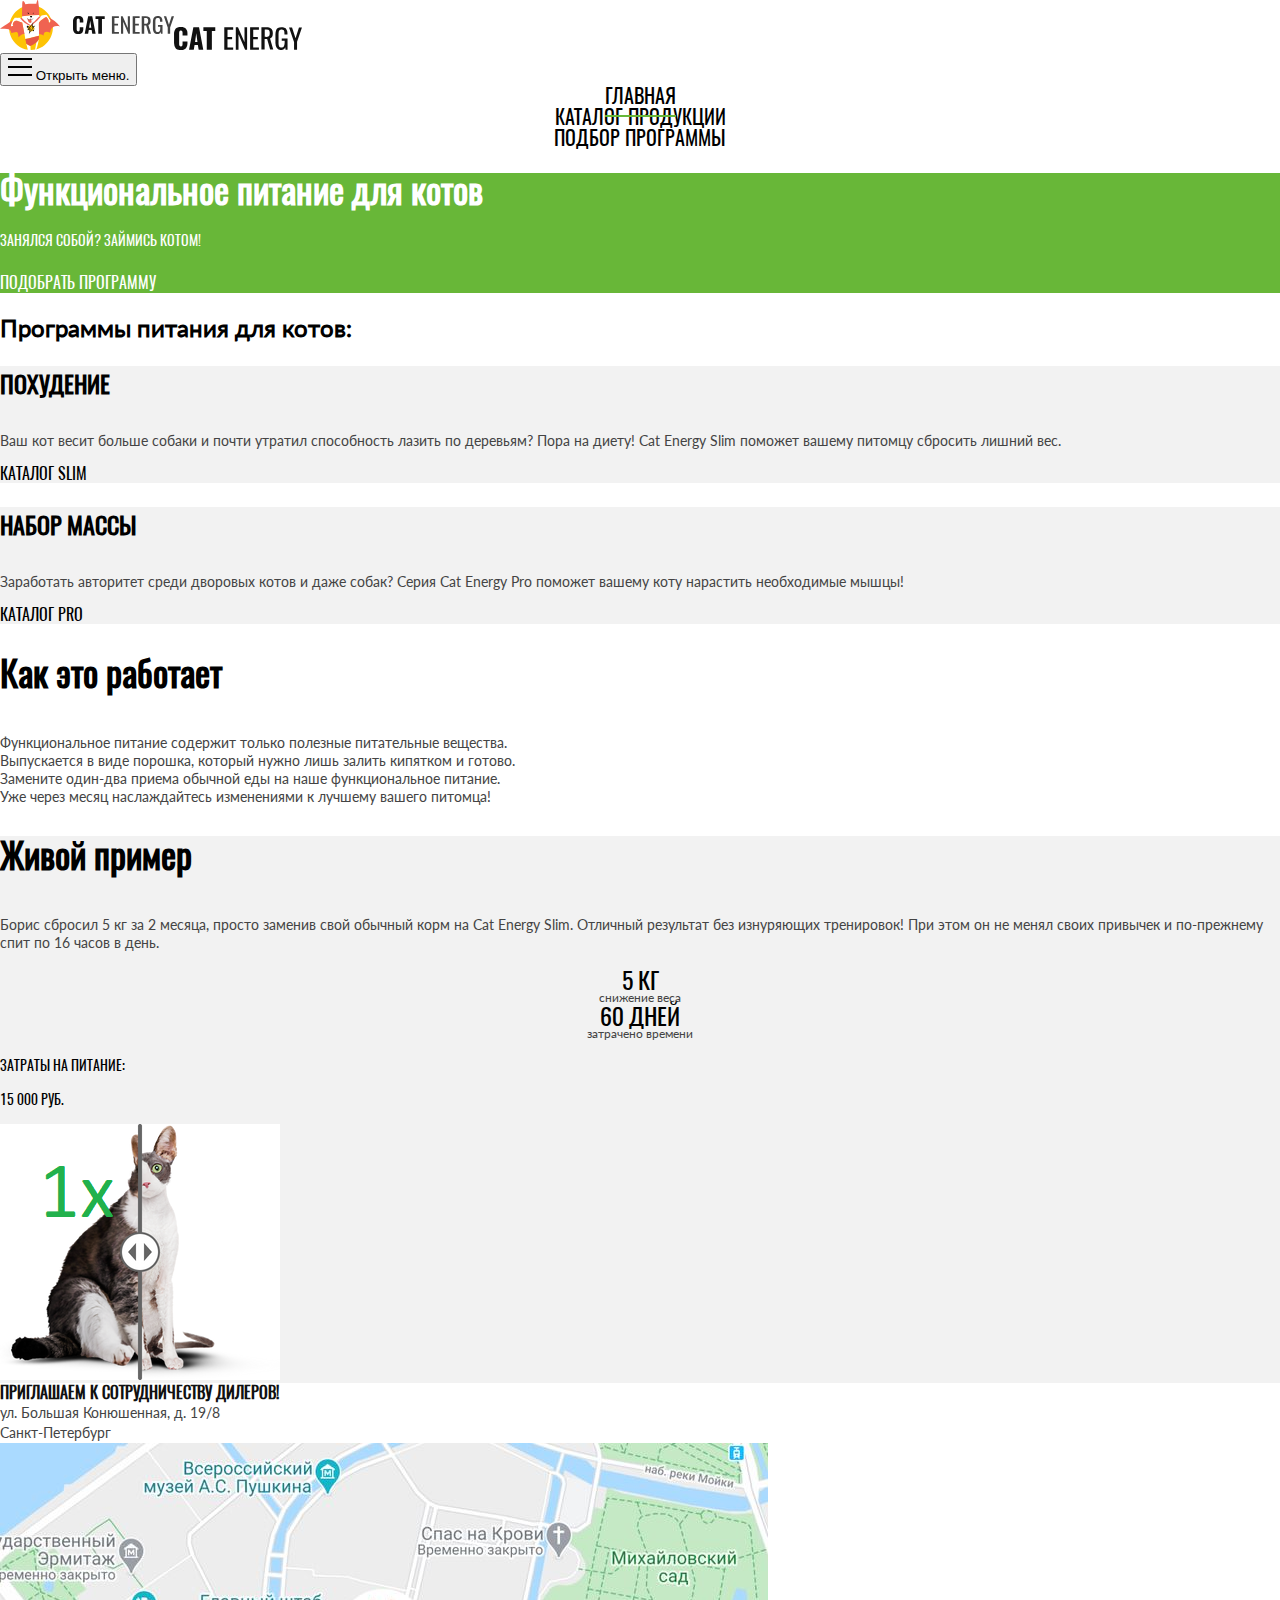
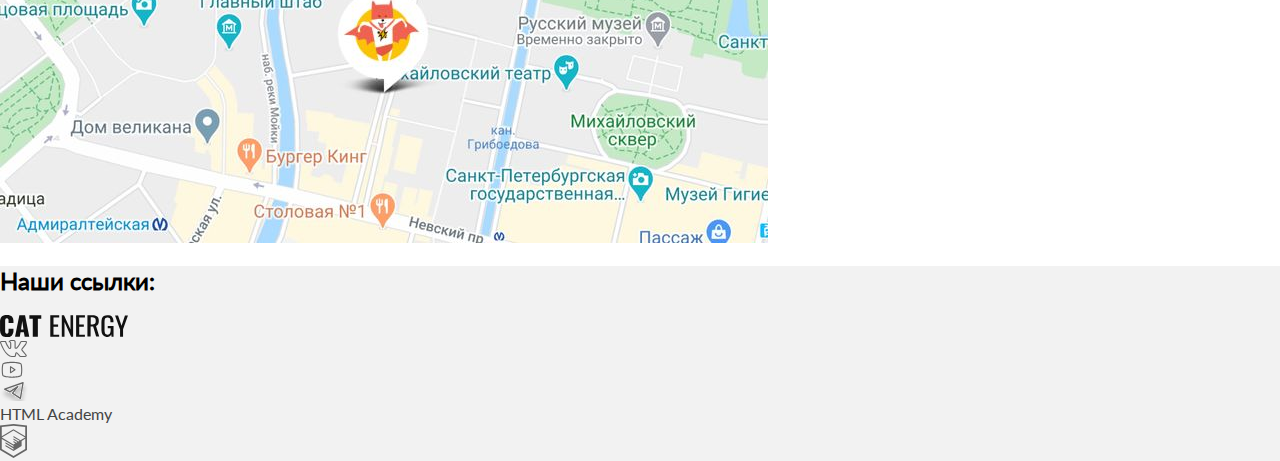
==== commit 86a14a1b: "Deploying to gh-pages from @ htmlacademy-adaptive/2344675-cat-energy-30@cd7000a5c232da20406e7112adab" ====
--- a/index.html
+++ b/index.html
@@ -1,4 +1,4 @@
 <!DOCTYPE html><html class="page" lang="ru"><head><meta charset="UTF-8"><title>Cat Energy | Главная</title><meta name="viewport" content="width=device-width,initial-scale=1"><link rel="stylesheet" href="styles/styles.css"><link rel="icon" href="favicon.ico"><!-- 32×32 --><link rel="icon" href="favicons/icon.svg" type="image/svg+xml"><link rel="apple-touch-icon" href="favicons/180.png"><link rel="manifest" href="manifest.webmanifest"><script src="scripts/index.js" defer="defer"></script></head><body><header class="header"><a class="header__logo-pic" href="index.html"><picture><!-- Графическая часть логотипа --><source media="(min-width: 1440px)" srcset="images/logo-desktop.svg" type="image/svg+xml" width="202" height="59"><source media="(min-width: 768px)" srcset="images/logo-tablet.svg" type="image/svg+xml" width="174" height="50"><img class="" src="images/logo-mobile.svg" width="33" height="38" alt="Логотип магазина Cat Energy."></picture><img class="header__logo-text" src="images/logo-text.svg" width="128" height="24" alt="Cat Energy"><!-- Текстовая часть логотипа --><!-- Текстовая часть логотипа введена в разметку, т.к. по стайлгайду при наведении/клике (тапе) меняется opactity и графического логотипа, и текстового. Т.е. они должны быть доступны для изменения. Можно сделать текстовую часть логотипа в качестве фона  блока, но это выглядит излишне сложным.
         Расположение текстовой части по центру мобильной страницы - через position: absolute.
-        В планшетной и настольной версии элемент, содержаний текстовую часть логотипа, можно скрыть (display: none). --></a><nav class="header-nav"><button class="header-nav__button-burger" type="button"><img src="images/header-burgermenu.svg" width="24" height="24" alt="кнопка навигации"><!-- Будет заменено на CSS-графику --> <span class="visually-hidden">Открыть меню.</span></button><ul class="header-nav__list"><li class="header-nav__item"><a class="header-nav__link header-nav__link--current" href="index.html" aria-current="page">Главная</a></li><li class="header-nav__item"><a class="header-nav__link" href="catalog.html">Каталог продукции</a></li><li class="header-nav__item"><a class="header-nav__link" href="form.html">Подбор программы</a></li></ul></nav></header><main><section class="hero"><h1 class="hero__title">Функциональное питание для котов</h1><p class="hero__slogan">Занялся собой? Займись котом!</p><a class="hero__button button-primary" href="form.html">Подобрать программу</a><!-- button-primary - стилизация "зеленой кнопки" по всему проекту; hero__button - конкретизация под именно эту кнопку (ширина) --></section><section class="programs"><h2 class="visually-hidden">Программы питания для котов:</h2><ul class="programs__wrapper"><li class="programs__card"><!-- иллюстрация на зеленом круге - background-image --><h3 class="programs__name">Похудение</h3><p class="programs__text">Ваш кот весит больше собаки и почти утратил способность лазить по деревьям? Пора на диету! Cat Energy Slim поможет вашему питомцу сбросить лишний вес.</p><a class="programs__link" href="catalog.html?program=slim"><!-- стрелка - средствами CSS. --> Каталог Slim</a></li><li class="programs__card"><h3 class="programs__name">Набор массы</h3><p class="programs__text">Заработать авторитет среди дворовых котов и даже собак? Серия Cat Energy Pro поможет вашему коту нарастить необходимые мышцы!</p><a class="programs__link" href="catalog.html?program=pro">Каталог Pro</a></li></ul></section><section class="features"><h2 class="section-title">Как это работает</h2><!-- Для заголовка секции вводится блок section-title, т.к. в следующей секции заголовок выглядит так же (переиспользование стиля).
+        В планшетной и настольной версии элемент, содержаний текстовую часть логотипа, можно скрыть (display: none). --></a><nav class="header-nav"><button class="header-nav__button-burger" type="button"><img src="images/header-burgermenu.svg" width="24" height="24" alt="кнопка навигации"><!-- Будет заменено на CSS-графику --> <span class="visually-hidden">Открыть меню.</span></button><ul class="header-nav__list"><li class="header-nav__item"><a class="header-nav__link header-nav__link--current" href="index.html" aria-current="page">Главная</a></li><li class="header-nav__item"><a class="header-nav__link" href="catalog.html">Каталог продукции</a></li><li class="header-nav__item"><a class="header-nav__link" href="form.html">Подбор программы</a></li></ul></nav></header><main><section class="hero"><h1 class="section-title section-title--hero">Функциональное питание для котов</h1><p class="hero__slogan">Занялся собой? Займись котом!</p><a class="hero__button button-primary" href="form.html">Подобрать программу</a><!-- button-primary - стилизация "зеленой кнопки" по всему проекту; hero__button - конкретизация под именно эту кнопку (ширина) --></section><section class="programs"><h2 class="visually-hidden">Программы питания для котов:</h2><ul class="programs__wrapper"><li class="programs__card"><!-- иллюстрация на зеленом круге - background-image --><h3 class="programs__name">Похудение</h3><p class="programs__text">Ваш кот весит больше собаки и почти утратил способность лазить по деревьям? Пора на диету! Cat Energy Slim поможет вашему питомцу сбросить лишний вес.</p><a class="programs__link" href="catalog.html?program=slim"><!-- стрелка - средствами CSS. --> Каталог Slim</a></li><li class="programs__card"><h3 class="programs__name">Набор массы</h3><p class="programs__text">Заработать авторитет среди дворовых котов и даже собак? Серия Cat Energy Pro поможет вашему коту нарастить необходимые мышцы!</p><a class="programs__link" href="catalog.html?program=pro">Каталог Pro</a></li></ul></section><section class="features"><h2 class="section-title">Как это работает</h2><!-- Для заголовка секции вводится блок section-title, т.к. в следующей секции заголовок выглядит так же (переиспользование стиля).
       Можно также применить его для первого заголовка на странице "Функциональное питание для котов" - похоже, он отступает от левой границы полосы (или центрукется) благодаря обертке. --><ul class="features__list"><li class="features__item">Функциональное питание содержит только полезные питательные вещества.</li><li class="features__item">Выпускается в виде порошка, который нужно лишь залить кипятком и готово.</li><li class="features__item">Замените один-два приема обычной еды на наше функциональное питание.</li><li class="features__item">Уже через месяц наслаждайтесь изменениями к лучшему вашего питомца!</li></ul></section><section class="example"><h2 class="section-title">Живой пример</h2><p class="example__text">Борис сбросил 5&nbsp;кг за 2&nbsp;месяца, просто заменив свой обычный корм на Cat Energy Slim. Отличный результат без изнуряющих тренировок! При этом он не менял своих привычек и по-прежнему спит по 16&nbsp;часов в&nbsp;день.</p><dl class="factoids"><div class="factoids__item"><dt class="factoids__digit">5 КГ</dt><dd class="factoids__parameter">снижение веса</dd></div><div class="factoids__item"><dt class="factoids__digit">60 ДНЕЙ</dt><dd class="factoids__parameter">затрачено времени</dd></div></dl><div class="example__totals"><!-- С неймингом всё в порядке? Допустимо давать названия "БЛОК_ЭЛЕМЕНТ1" и "БЛОК_ЭЛЕМЕНТ1-И-ЕГО-ЧАСТЬ"? --><p class="example__totals-line">Затраты на питание:</p><p class="example__totals-line">15&nbsp;000&nbsp;РУБ.</p></div><div class="slider"><!-- слайдер --><picture><img src="images/slider-placeholder@1x.png" srcset="images/slider-placeholder@2x.png 2x" width="280" height="256" alt="Ваш кот до и после: почувствуйте разницу!"></picture></div></section></main><footer class="footer"><section class="footer-coordinates"><div class="cooperate"><h2 class="cooperate__encourage">Приглашаем к&nbsp;сотрудничеству дилеров!</h2><address class="cooperate__address"><p class="cooperate__address-line">ул.&nbsp;Большая Конюшенная, д.&nbsp;19/8</p><p class="cooperate__address-line">Санкт-Петербург</p></address></div><a class="footer-coordinates__map-link" href="https://yandex.ru/maps/2/saint-petersburg/house/bolshaya_konyushennaya_ulitsa_19_8/Z0kYdQVjSUYAQFtjfXVyeXpgZQ==/?ll=30.325831%2C59.938631&z=16.56"><picture><source media="(min-width: 1440px)" srcset="images/map-desktop@1x.jpg, images/map-desktop@2x.jpg 2x" type="image/png" width="1440" height="400"><source media="(min-width: 768px)" srcset="images/map-tablet@1x.jpg, images/map-tablet@2x.jpg 2x" type="image/png" width="768" height="400"><img class="footer-coordinates__map-image" src="images/map-mobile@1x.jpg" srcset="images/map-mobile@2x.jpg 2x" width="320" height="362" alt="Cat Energy на карте Санкт-Петербурга."></picture></a></section><section class="footer-links"><h2 class="visually-hidden">Наши ссылки:</h2><a class="footer-links__logo-link" href="#"><img class="footer-links__logo-image" src="images/logo-text.svg" width="128" height="24" alt="Cat Energy"></a><ul class="footer-socials"><li class="footer-socials__item"><a class="footer-socials__link" href="#"><!-- Вконтакте --> <svg class="footer-socials__image" width="27" height="17" viewBox="0 0 27 17" fill="none" xmlns="http://www.w3.org/2000/svg"><path d="M0 2.33876C0 1.48373 0.515103 1.02268 1.54531 0.955621L5.51515 0.980769C5.78158 0.980769 5.95921 1.10651 6.04802 1.35799C6.45655 2.61538 6.91392 3.70094 7.42014 4.61465C7.92637 5.52835 8.58801 6.58038 9.40507 7.77071C9.47611 7.9216 9.59157 7.99704 9.75143 7.99704C9.87576 7.99704 9.97345 7.93836 10.0445 7.82101L10.1244 7.54438L10.1511 3.19379C10.1511 2.89201 10.0756 2.69083 9.92461 2.59024C9.77363 2.48965 9.49388 2.4142 9.08535 2.36391C8.76563 2.31361 8.60577 2.12919 8.60577 1.81065C8.60577 1.74359 8.61465 1.69329 8.63241 1.65976C9.00542 0.57002 10.0711 0.0251479 11.8296 0.0251479L13.3216 0C13.9966 0 14.5561 0.15927 15.0001 0.477811C15.4442 0.796351 15.6662 1.29931 15.6662 1.98669V7.69527C15.7906 7.77909 15.906 7.82101 16.0126 7.82101C16.279 7.82101 16.5099 7.67012 16.7053 7.36834C18.6592 4.78649 19.716 3.05966 19.8759 2.18787C19.8759 2.1711 19.8936 2.12919 19.9291 2.06213C20.0535 1.81065 20.2577 1.5927 20.5419 1.40828C20.8261 1.22387 21.0748 1.09813 21.288 1.03107C21.359 0.997535 21.4389 0.980769 21.5277 0.980769H25.6574L25.9239 1.00592C26.2791 1.00592 26.5544 1.16519 26.7498 1.48373C26.8209 1.58432 26.8697 1.69329 26.8964 1.81065C26.923 1.92801 26.9408 2.04536 26.9496 2.16272C26.9585 2.28008 26.963 2.34714 26.963 2.36391V2.53994C26.8386 3.22732 26.5233 3.9608 26.0171 4.74038C25.5109 5.51997 24.867 6.36243 24.0855 7.26775C23.304 8.17308 22.8155 8.76825 22.6201 9.05326C22.4603 9.25444 22.3803 9.43886 22.3803 9.60651C22.3803 9.74063 22.4514 9.89152 22.5935 10.0592L26.4834 14.6864C26.6965 14.9546 26.8031 15.248 26.8031 15.5666C26.8031 15.9522 26.6432 16.2707 26.3235 16.5222C26.0038 16.7737 25.6219 16.9162 25.1779 16.9497L24.7249 16.9749H20.6752C20.6574 16.9749 20.6219 16.979 20.5686 16.9874C20.5153 16.9958 20.4798 17 20.462 17C20.0712 17 19.7071 16.8407 19.3696 16.5222C19.2453 16.3881 18.4105 15.3989 16.8652 13.5547C16.7764 13.4374 16.652 13.3284 16.4922 13.2278C16.4211 13.4961 16.3279 13.8817 16.2124 14.3846C16.097 14.8876 16.0126 15.248 15.9593 15.466L15.8794 15.8935C15.7018 16.4803 15.3287 16.8323 14.7604 16.9497L14.3874 16.9749H11.7763C10.3021 16.9749 8.83224 16.3378 7.36686 15.0636C5.90148 13.7894 4.58264 12.1423 3.41034 10.122C2.23803 8.10182 1.14566 5.75049 0.133216 3.06805C0.0444054 2.8501 0 2.607 0 2.33876ZM16.0126 8.85207C15.6396 8.85207 15.3021 8.75567 15.0001 8.56287C14.6982 8.37007 14.5472 8.10602 14.5472 7.77071V1.98669C14.5472 1.65138 14.4584 1.41248 14.2808 1.26997C14.1032 1.12747 13.7923 1.05621 13.3483 1.05621L11.8296 1.10651C11.0658 1.10651 10.4886 1.23225 10.0978 1.48373C10.8793 1.8358 11.2701 2.40582 11.2701 3.19379V7.61982C11.2346 8.03895 11.0569 8.38683 10.7372 8.66346C10.4175 8.94009 10.0623 9.0784 9.6715 9.0784C9.13863 9.0784 8.7301 8.83531 8.44591 8.34911C7.06046 6.37081 6.03025 4.4931 5.35529 2.71598L5.1155 2.06213L1.57195 2.03698C1.34104 2.03698 1.21227 2.04956 1.18562 2.0747C1.15898 2.09985 1.14566 2.1711 1.14566 2.28846C1.14566 2.43935 1.16342 2.59862 1.19895 2.76627L1.75845 4.17456C3.25048 7.81262 4.87127 10.6795 6.62085 12.7751C8.37042 14.8708 10.0889 15.9186 11.7763 15.9186H14.4406C14.5472 15.9186 14.6271 15.8893 14.6804 15.8306C14.7337 15.7719 14.7781 15.6588 14.8136 15.4911L14.8669 15.2396L15.3732 13.0266C15.5152 12.7249 15.6396 12.5237 15.7462 12.4231C15.9415 12.2387 16.1725 12.1465 16.4389 12.1465C16.8652 12.1465 17.3003 12.3895 17.7444 12.8757L20.0091 15.5917C20.1512 15.8097 20.3022 15.9186 20.462 15.9186H24.8581C25.391 15.9186 25.6574 15.7929 25.6574 15.5414C25.6574 15.4576 25.6308 15.3738 25.5775 15.2899L21.7142 10.7382C21.4123 10.3861 21.2613 10.0089 21.2613 9.60651C21.2613 9.20414 21.4034 8.81854 21.6876 8.4497C21.9185 8.1144 22.367 7.55695 23.0331 6.77737C23.6992 5.99778 24.2809 5.26849 24.7782 4.5895C25.2756 3.9105 25.6042 3.29438 25.764 2.74112L25.8439 2.4142C25.8262 2.38067 25.8173 2.32618 25.8173 2.25074C25.8173 2.1753 25.8084 2.11243 25.7907 2.06213H21.6077C21.3412 2.16272 21.1281 2.31361 20.9682 2.51479L20.8084 2.9926C20.3643 4.14941 19.2009 5.93491 17.3181 8.34911C16.9451 8.68442 16.5099 8.85207 16.0126 8.85207Z" fill="#666666"/></svg></a></li><li class="footer-socials__item"><a class="footer-socials__link" href="#"><!-- Youtube --> <svg class="footer-socials__image" width="24" height="19" viewBox="0 0 28 22" fill="none" xmlns="http://www.w3.org/2000/svg"><path d="M17.8509 10.7927L12.6145 7.30184C12.5159 7.23691 12.4016 7.19985 12.2837 7.19459C12.1657 7.18934 12.0486 7.21608 11.9446 7.27198C11.8406 7.32789 11.7537 7.41087 11.693 7.51215C11.6324 7.61343 11.6002 7.72924 11.6 7.84729V14.8291C11.6001 14.9481 11.6327 15.0648 11.6942 15.1667C11.7557 15.2686 11.8438 15.3518 11.9491 15.4073C12.0524 15.4631 12.1691 15.4895 12.2864 15.4837C12.4037 15.478 12.5172 15.4402 12.6145 15.3746L17.8509 11.8837C17.9409 11.8239 18.0148 11.7429 18.0658 11.6477C18.1169 11.5526 18.1436 11.4462 18.1436 11.3382C18.1436 11.2302 18.1169 11.1239 18.0658 11.0287C18.0148 10.9335 17.9409 10.8525 17.8509 10.7927ZM12.9091 13.6073V9.06911L16.3127 11.3382L12.9091 13.6073ZM25.3891 5.04366C25.2942 4.67547 25.1131 4.33511 24.8609 4.05061C24.6086 3.76611 24.2924 3.54561 23.9382 3.40729C20.2182 1.9782 14.2509 2.00002 14 2.00002C13.7491 2.00002 7.78182 1.9782 4.06182 3.40729C3.70764 3.54561 3.3914 3.76611 3.13914 4.05061C2.88689 4.33511 2.70584 4.67547 2.61091 5.04366C2.32727 6.11275 2 8.07638 2 11.3382C2 14.6 2.32727 16.5637 2.61091 17.6327C2.70584 18.0009 2.88689 18.3413 3.13914 18.6258C3.3914 18.9103 3.70764 19.1308 4.06182 19.2691C7.78182 20.6982 13.7491 20.6764 14 20.6764H14.0764C14.8291 20.6764 20.3927 20.6327 23.9382 19.2691C24.2924 19.1308 24.6086 18.9103 24.8609 18.6258C25.1131 18.3413 25.2942 18.0009 25.3891 17.6327C25.6727 16.5637 26 14.6 26 11.3382C26 8.07638 25.6727 6.11275 25.3891 5.04366ZM24.1236 17.3055C24.0807 17.472 23.999 17.6259 23.8853 17.7548C23.7715 17.8838 23.6289 17.984 23.4691 18.0473C19.9782 19.3891 14.0655 19.3673 14 19.3673C13.9345 19.3673 8.02182 19.3891 4.53091 18.0473C4.37107 17.984 4.22846 17.8838 4.11471 17.7548C4.00096 17.6259 3.91929 17.472 3.87636 17.3055C3.61455 16.3018 3.30909 14.4582 3.30909 11.3382C3.30909 8.2182 3.61455 6.37457 3.87636 5.37093C3.91929 5.20445 4.00096 5.05047 4.11471 4.92156C4.22846 4.79264 4.37107 4.69243 4.53091 4.62911C8.02182 3.28729 13.9345 3.30911 14 3.30911C14.0655 3.30911 19.9782 3.28729 23.4691 4.62911C23.6289 4.69243 23.7715 4.79264 23.8853 4.92156C23.999 5.05047 24.0807 5.20445 24.1236 5.37093C24.3855 6.37457 24.6909 8.2182 24.6909 11.3382C24.6909 14.4582 24.3855 16.3018 24.1236 17.3055Z" fill="#666666"/></svg></a></li><li class="footer-socials__item"><a class="footer-socials__link" href="#"><!-- Телеграм, с тенью (возможно, из-за нее такой большой код svg) --> <svg class="footer-socials__image" width="28" height="19" viewBox="0 0 28 19" fill="none" xmlns="http://www.w3.org/2000/svg"><g filter="url(#filter0_d_100923_26)"><path fill-rule="evenodd" clip-rule="evenodd" d="M23.4608 0.152905C23.6393 0.302216 23.7255 0.534898 23.6872 0.764481L21.0611 16.5214C21.0244 16.7411 20.8789 16.9273 20.6745 17.0159C20.47 17.1045 20.2346 17.0833 20.0493 16.9597L12.1708 11.7074C12.0177 11.6054 11.9145 11.4437 11.8862 11.2619C11.858 11.08 11.9074 10.8947 12.0223 10.751L14.633 7.48773L10.273 10.3944C10.077 10.525 9.82597 10.5407 9.61524 10.4353L4.36293 7.80915C4.12769 7.69153 3.98535 7.44488 4.0012 7.18235C4.01705 6.91983 4.18804 6.6921 4.43573 6.60364L22.8188 0.0382579C23.038 -0.0400244 23.2822 0.00359465 23.4608 0.152905ZM6.32626 7.32275L9.86168 9.09046L17.4231 4.0495C17.6925 3.86994 18.0525 3.91349 18.2712 4.1521C18.49 4.3907 18.5022 4.75314 18.3 5.00591L13.495 11.0121L19.9328 15.3039L22.2083 1.65058L6.32626 7.32275Z" fill="#666666"/></g><defs><filter id="filter0_d_100923_26" x="0" y="0" width="27.6962" height="25.0701" filterUnits="userSpaceOnUse" color-interpolation-filters="sRGB"><feFlood flood-opacity="0" result="BackgroundImageFix"/><feColorMatrix in="SourceAlpha" type="matrix" values="0 0 0 0 0 0 0 0 0 0 0 0 0 0 0 0 0 0 127 0" result="hardAlpha"/><feOffset dy="4"/><feGaussianBlur stdDeviation="2"/><feComposite in2="hardAlpha" operator="out"/><feColorMatrix type="matrix" values="0 0 0 0 0 0 0 0 0 0 0 0 0 0 0 0 0 0 0.25 0"/><feBlend mode="normal" in2="BackgroundImageFix" result="effect1_dropShadow_100923_26"/><feBlend mode="normal" in="SourceGraphic" in2="effect1_dropShadow_100923_26" result="shape"/></filter></defs></svg></a></li></ul><a class="footer-academy" href="https://htmlacademy.ru/"><p class="footer-academy__name">HTML Academy</p><svg class="footer-academy__logo" width="27" height="34" viewBox="0 0 27 34" fill="none" xmlns="http://www.w3.org/2000/svg"><path d="M13.6426 0.0157537L13.5 0L0 1.40733V26.0129L13.5 34L27 26.0129V1.40733L13.6426 0.0157537ZM25.2344 25.0151L13.5 31.9573L1.76561 25.0151V14.9293L13.4507 21.8451L13.4701 23.0984L5.45351 18.3548L5.44295 19.5801L13.4894 24.3885L13.5088 25.675L5.46408 20.9174L5.45351 22.1427L13.5 26.9511L21.6239 22.1182V20.8929V16.909L25.2432 14.7595L25.2344 25.0151ZM25.2344 13.4519L22.0147 15.3319L20.5325 16.2071L13.4666 12.0201L13.456 13.2454L19.4957 16.818L19.4429 16.8495L19.3126 16.9247L18.4536 17.4166L13.4666 14.4689L13.456 15.6942L17.3921 18.0222L16.4591 18.6314L16.438 18.6436L13.4666 16.902L13.456 18.1273L15.4029 19.2615L13.4155 20.4483L1.7973 13.5762L13.4349 6.61831L25.2344 13.4519ZM25.2344 12.2266L13.4401 5.31075L1.76561 12.2196V2.9897L13.5 1.76442L25.2344 2.9897V12.2266Z" fill="#666666"/></svg></a></section></footer></body></html>--- a/styles/styles.css
+++ b/styles/styles.css
@@ -1 +1 @@
-@charset "UTF-8";.visually-hidden{position:absolute;width:1px;height:1px;margin:-1px;border:0;padding:0;white-space:nowrap;-webkit-clip-path:inset(100%);clip-path:inset(100%);clip:rect(0 0 0 0);overflow:hidden}body{margin:0;font-family:"Lato",sans-serif;display:flex;flex-direction:column;min-height:100%}img{max-width:100%;height:auto;object-fit:contain}html{height:100%}main{flex-grow:1}@font-face{font-family:"Oswald";font-style:normal;font-weight:400;src:url(fonts/oswaldregular.woff2),url(fonts/oswaldregular.woff)}@font-face{font-family:"Lato";font-style:normal;font-weight:400;src:url(fonts/latoregular.woff2),url(fonts/latoregular.woff)}+@charset "UTF-8";@font-face{font-family:"Oswald";src:url(../fonts/oswaldregular.woff2)format("woff2");font-style:normal;font-weight:400;font-display:swap}@font-face{font-family:"Lato";src:url(../fonts/latoregular.woff2)format("woff2");font-style:normal;font-weight:400;font-display:swap}*,::after,::before{box-sizing:border-box}body{margin:0;font-family:"Lato",sans-serif;color:#000;display:flex;flex-direction:column;min-height:100%}img{max-width:100%;height:auto;object-fit:contain}html{height:100%}main{flex-grow:1}a{text-decoration:none;color:inherit}ul{list-style:none;margin:0;padding:0}li{display:block}.section-title{font-family:Oswald;font-size:36px;line-height:40px;margin-bottom:40px}.section-title--hero{color:#fff;line-height:36px;margin-bottom:25px}.button-primary{color:#fff;font-family:"Oswald",sans-serif;font-size:16px;line-height:20px;text-transform:uppercase}.button-primary,.header-nav__item{text-align:center}.header-nav__link{font-family:"Oswald",sans-serif;font-size:20px;line-height:20px;text-transform:uppercase}.header-nav__link:hover{opacity:.6}.header-nav__link:active{opacity:.3}.header-nav__link--current{position:relative}.header-nav__link--current::after{content:"";width:100%;height:2px;background-color:#68b738;position:absolute;left:0;bottom:-8px}.hero{background-color:#68b738}.hero__slogan,.programs__name{font-family:"Oswald",sans-serif;text-transform:uppercase}.hero__slogan{color:#fff;font-size:14px;line-height:14px;margin-bottom:25px}.programs__name{font-size:24px;line-height:37px;margin-bottom:29px}.programs__card{background-color:#f2f2f2}.programs__text{color:#444;font-size:14px;line-height:18px}.programs__link{font-family:"Oswald",sans-serif;font-size:16px;line-height:16px;text-transform:uppercase}.features__item{color:#444;font-size:14px;line-height:18px}.example{background-color:#f2f2f2}.example__text{color:#444;font-size:14px;line-height:18px}.example__totals-line{font-family:"Oswald",sans-serif;font-size:14px;line-height:20px;text-transform:uppercase}.factoids__digit{font-family:"Oswald",sans-serif;font-size:24px;line-height:24px;text-align:center}.factoids__parameter{color:#444;font-size:12px;line-height:100%;text-align:center;margin-left:0}.cooperate__encourage{color:#111;font-family:"Oswald",sans-serif;font-size:16px;line-height:20px;text-transform:uppercase;margin:0}.cooperate__address{color:#444;font-size:14px;line-height:20px;font-style:normal}.cooperate__address-line{margin:0}.footer-links{background-color:#f2f2f2}.footer-academy{display:block}.footer-academy__name{color:#444;font-size:16px;line-height:20px;margin:0}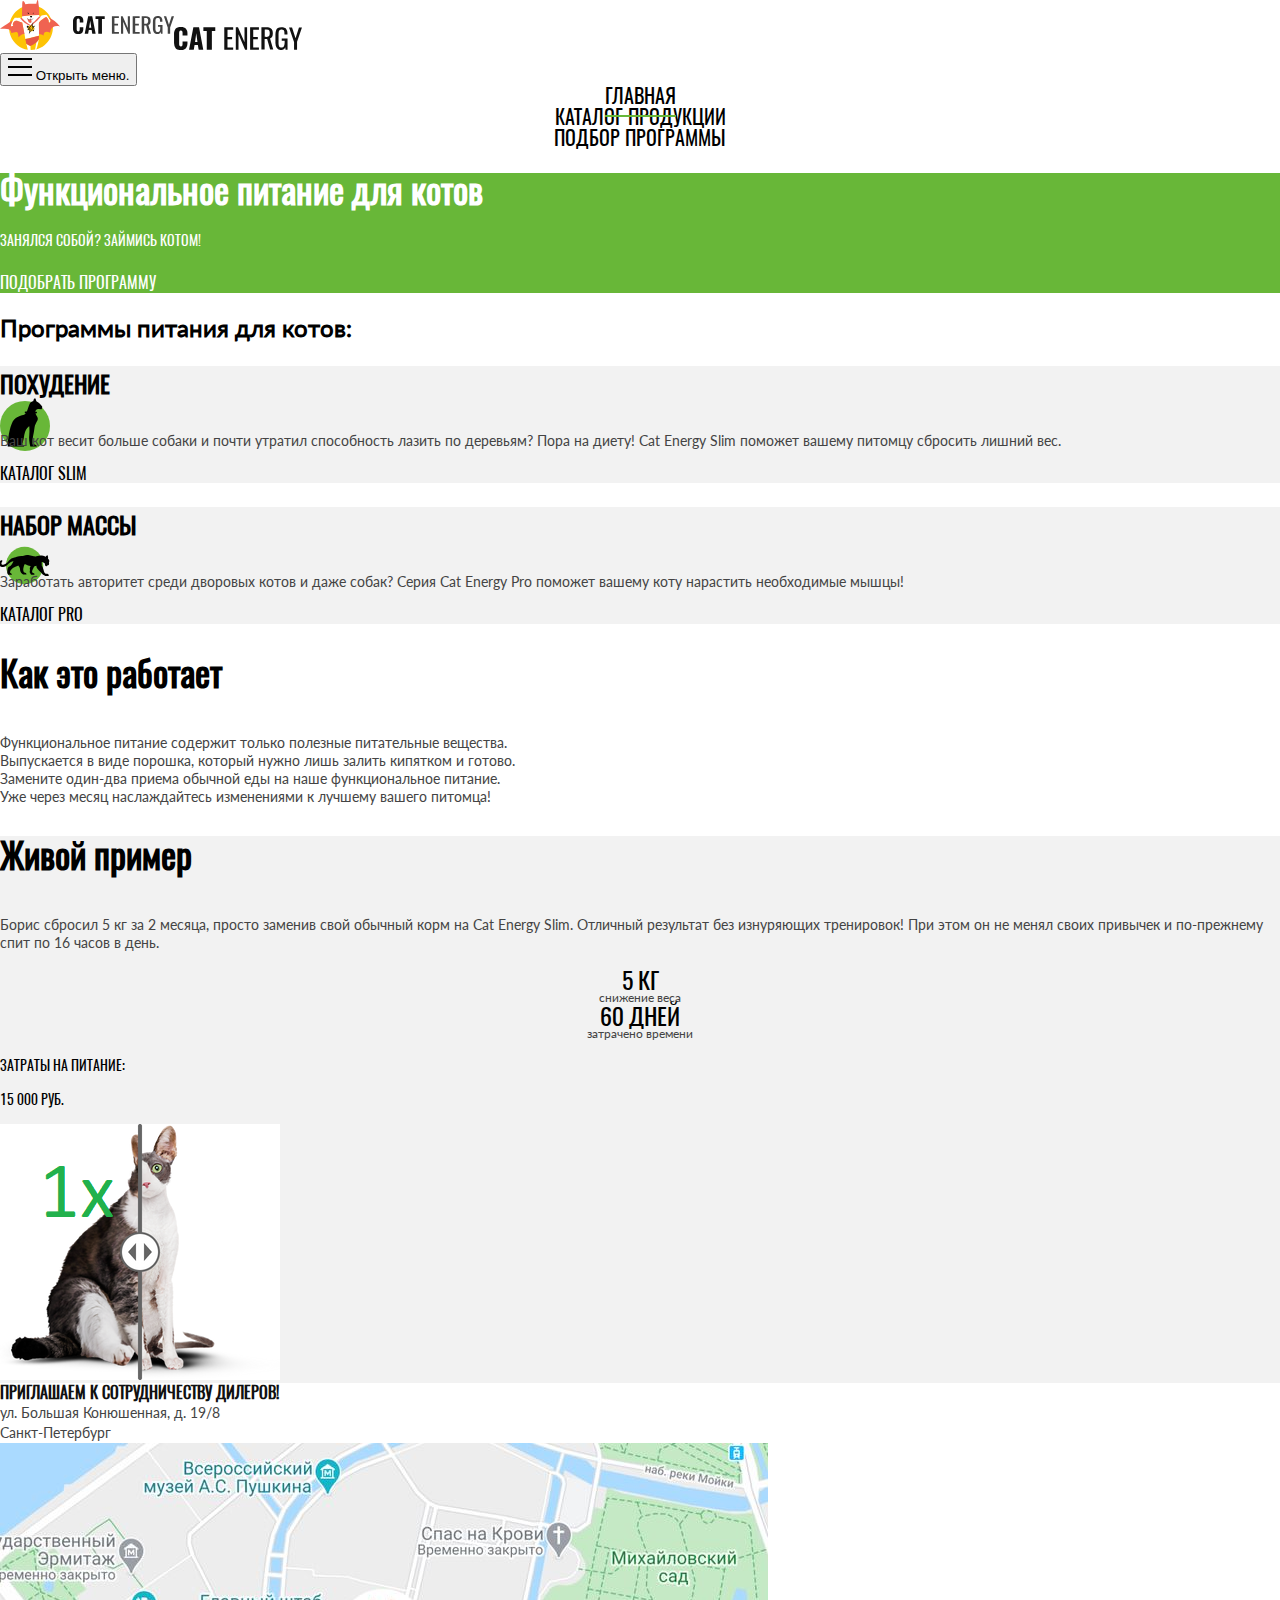
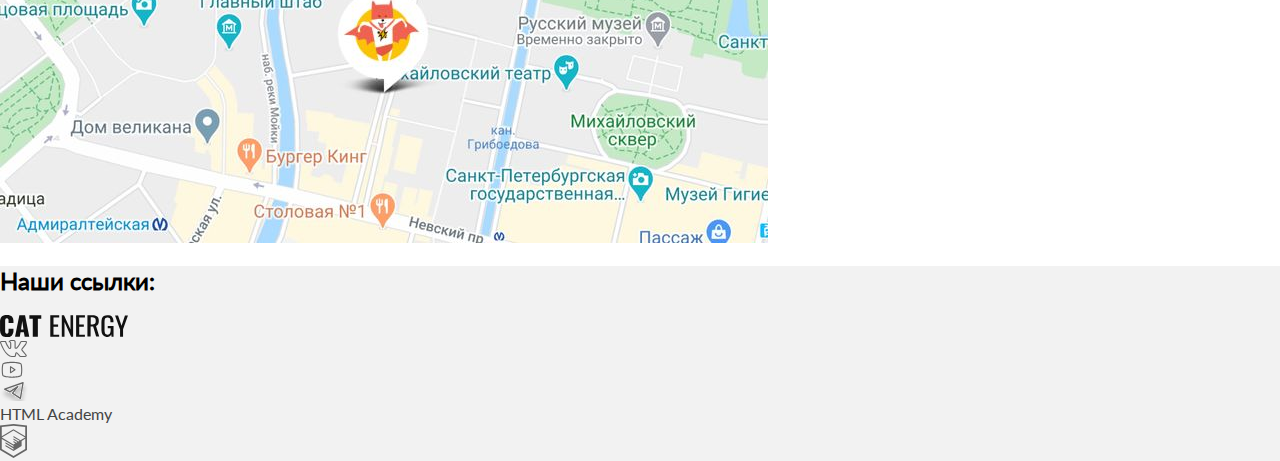
==== commit 0afa4135: "Deploying to gh-pages from @ htmlacademy-adaptive/2344675-cat-energy-30@e2a6cb5526ca1737110e286a9e0d" ====
--- a/index.html
+++ b/index.html
@@ -1,4 +1,4 @@
 <!DOCTYPE html><html class="page" lang="ru"><head><meta charset="UTF-8"><title>Cat Energy | Главная</title><meta name="viewport" content="width=device-width,initial-scale=1"><link rel="stylesheet" href="styles/styles.css"><link rel="icon" href="favicon.ico"><!-- 32×32 --><link rel="icon" href="favicons/icon.svg" type="image/svg+xml"><link rel="apple-touch-icon" href="favicons/180.png"><link rel="manifest" href="manifest.webmanifest"><script src="scripts/index.js" defer="defer"></script></head><body><header class="header"><a class="header__logo-pic" href="index.html"><picture><!-- Графическая часть логотипа --><source media="(min-width: 1440px)" srcset="images/logo-desktop.svg" type="image/svg+xml" width="202" height="59"><source media="(min-width: 768px)" srcset="images/logo-tablet.svg" type="image/svg+xml" width="174" height="50"><img class="" src="images/logo-mobile.svg" width="33" height="38" alt="Логотип магазина Cat Energy."></picture><img class="header__logo-text" src="images/logo-text.svg" width="128" height="24" alt="Cat Energy"><!-- Текстовая часть логотипа --><!-- Текстовая часть логотипа введена в разметку, т.к. по стайлгайду при наведении/клике (тапе) меняется opactity и графического логотипа, и текстового. Т.е. они должны быть доступны для изменения. Можно сделать текстовую часть логотипа в качестве фона  блока, но это выглядит излишне сложным.
         Расположение текстовой части по центру мобильной страницы - через position: absolute.
-        В планшетной и настольной версии элемент, содержаний текстовую часть логотипа, можно скрыть (display: none). --></a><nav class="header-nav"><button class="header-nav__button-burger" type="button"><img src="images/header-burgermenu.svg" width="24" height="24" alt="кнопка навигации"><!-- Будет заменено на CSS-графику --> <span class="visually-hidden">Открыть меню.</span></button><ul class="header-nav__list"><li class="header-nav__item"><a class="header-nav__link header-nav__link--current" href="index.html" aria-current="page">Главная</a></li><li class="header-nav__item"><a class="header-nav__link" href="catalog.html">Каталог продукции</a></li><li class="header-nav__item"><a class="header-nav__link" href="form.html">Подбор программы</a></li></ul></nav></header><main><section class="hero"><h1 class="section-title section-title--hero">Функциональное питание для котов</h1><p class="hero__slogan">Занялся собой? Займись котом!</p><a class="hero__button button-primary" href="form.html">Подобрать программу</a><!-- button-primary - стилизация "зеленой кнопки" по всему проекту; hero__button - конкретизация под именно эту кнопку (ширина) --></section><section class="programs"><h2 class="visually-hidden">Программы питания для котов:</h2><ul class="programs__wrapper"><li class="programs__card"><!-- иллюстрация на зеленом круге - background-image --><h3 class="programs__name">Похудение</h3><p class="programs__text">Ваш кот весит больше собаки и почти утратил способность лазить по деревьям? Пора на диету! Cat Energy Slim поможет вашему питомцу сбросить лишний вес.</p><a class="programs__link" href="catalog.html?program=slim"><!-- стрелка - средствами CSS. --> Каталог Slim</a></li><li class="programs__card"><h3 class="programs__name">Набор массы</h3><p class="programs__text">Заработать авторитет среди дворовых котов и даже собак? Серия Cat Energy Pro поможет вашему коту нарастить необходимые мышцы!</p><a class="programs__link" href="catalog.html?program=pro">Каталог Pro</a></li></ul></section><section class="features"><h2 class="section-title">Как это работает</h2><!-- Для заголовка секции вводится блок section-title, т.к. в следующей секции заголовок выглядит так же (переиспользование стиля).
+        В планшетной и настольной версии элемент, содержаний текстовую часть логотипа, можно скрыть (display: none). --></a><nav class="header-nav"><button class="header-nav__button-burger" type="button"><img src="images/header-burgermenu.svg" width="24" height="24" alt="кнопка навигации"><!-- Будет заменено на CSS-графику --> <span class="visually-hidden">Открыть меню.</span></button><ul class="header-nav__list"><li class="header-nav__item"><a class="header-nav__link header-nav__link--current" href="index.html" aria-current="page">Главная</a></li><li class="header-nav__item"><a class="header-nav__link" href="catalog.html">Каталог продукции</a></li><li class="header-nav__item"><a class="header-nav__link" href="form.html">Подбор программы</a></li></ul></nav></header><main><section class="hero"><h1 class="section-title section-title--hero">Функциональное питание для котов</h1><p class="hero__slogan">Занялся собой? Займись котом!</p><a class="hero__button button-primary" href="form.html">Подобрать программу</a><!-- button-primary - стилизация "зеленой кнопки" по всему проекту; hero__button - конкретизация под именно эту кнопку (ширина) --></section><section class="programs"><h2 class="visually-hidden">Программы питания для котов:</h2><ul class="programs__wrapper"><li class="programs__card programs__card--slim"><h3 class="programs__name">Похудение</h3><p class="programs__text">Ваш кот весит больше собаки и почти утратил способность лазить по деревьям? Пора на диету! Cat Energy Slim поможет вашему питомцу сбросить лишний вес.</p><a class="programs__link" href="catalog.html?program=slim"><!-- стрелка - средствами CSS. --> Каталог Slim</a></li><li class="programs__card programs__card--pro"><h3 class="programs__name">Набор массы</h3><p class="programs__text">Заработать авторитет среди дворовых котов и даже собак? Серия Cat Energy Pro поможет вашему коту нарастить необходимые мышцы!</p><a class="programs__link" href="catalog.html?program=pro">Каталог Pro</a></li></ul></section><section class="features"><h2 class="section-title">Как это работает</h2><!-- Для заголовка секции вводится блок section-title, т.к. в следующей секции заголовок выглядит так же (переиспользование стиля).
       Можно также применить его для первого заголовка на странице "Функциональное питание для котов" - похоже, он отступает от левой границы полосы (или центрукется) благодаря обертке. --><ul class="features__list"><li class="features__item">Функциональное питание содержит только полезные питательные вещества.</li><li class="features__item">Выпускается в виде порошка, который нужно лишь залить кипятком и готово.</li><li class="features__item">Замените один-два приема обычной еды на наше функциональное питание.</li><li class="features__item">Уже через месяц наслаждайтесь изменениями к лучшему вашего питомца!</li></ul></section><section class="example"><h2 class="section-title">Живой пример</h2><p class="example__text">Борис сбросил 5&nbsp;кг за 2&nbsp;месяца, просто заменив свой обычный корм на Cat Energy Slim. Отличный результат без изнуряющих тренировок! При этом он не менял своих привычек и по-прежнему спит по 16&nbsp;часов в&nbsp;день.</p><dl class="factoids"><div class="factoids__item"><dt class="factoids__digit">5 КГ</dt><dd class="factoids__parameter">снижение веса</dd></div><div class="factoids__item"><dt class="factoids__digit">60 ДНЕЙ</dt><dd class="factoids__parameter">затрачено времени</dd></div></dl><div class="example__totals"><!-- С неймингом всё в порядке? Допустимо давать названия "БЛОК_ЭЛЕМЕНТ1" и "БЛОК_ЭЛЕМЕНТ1-И-ЕГО-ЧАСТЬ"? --><p class="example__totals-line">Затраты на питание:</p><p class="example__totals-line">15&nbsp;000&nbsp;РУБ.</p></div><div class="slider"><!-- слайдер --><picture><img src="images/slider-placeholder@1x.png" srcset="images/slider-placeholder@2x.png 2x" width="280" height="256" alt="Ваш кот до и после: почувствуйте разницу!"></picture></div></section></main><footer class="footer"><section class="footer-coordinates"><div class="cooperate"><h2 class="cooperate__encourage">Приглашаем к&nbsp;сотрудничеству дилеров!</h2><address class="cooperate__address"><p class="cooperate__address-line">ул.&nbsp;Большая Конюшенная, д.&nbsp;19/8</p><p class="cooperate__address-line">Санкт-Петербург</p></address></div><a class="footer-coordinates__map-link" href="https://yandex.ru/maps/2/saint-petersburg/house/bolshaya_konyushennaya_ulitsa_19_8/Z0kYdQVjSUYAQFtjfXVyeXpgZQ==/?ll=30.325831%2C59.938631&z=16.56"><picture><source media="(min-width: 1440px)" srcset="images/map-desktop@1x.jpg, images/map-desktop@2x.jpg 2x" type="image/png" width="1440" height="400"><source media="(min-width: 768px)" srcset="images/map-tablet@1x.jpg, images/map-tablet@2x.jpg 2x" type="image/png" width="768" height="400"><img class="footer-coordinates__map-image" src="images/map-mobile@1x.jpg" srcset="images/map-mobile@2x.jpg 2x" width="320" height="362" alt="Cat Energy на карте Санкт-Петербурга."></picture></a></section><section class="footer-links"><h2 class="visually-hidden">Наши ссылки:</h2><a class="footer-links__logo-link" href="#"><img class="footer-links__logo-image" src="images/logo-text.svg" width="128" height="24" alt="Cat Energy"></a><ul class="footer-socials"><li class="footer-socials__item"><a class="footer-socials__link" href="#"><!-- Вконтакте --> <svg class="footer-socials__image" width="27" height="17" viewBox="0 0 27 17" fill="none" xmlns="http://www.w3.org/2000/svg"><path d="M0 2.33876C0 1.48373 0.515103 1.02268 1.54531 0.955621L5.51515 0.980769C5.78158 0.980769 5.95921 1.10651 6.04802 1.35799C6.45655 2.61538 6.91392 3.70094 7.42014 4.61465C7.92637 5.52835 8.58801 6.58038 9.40507 7.77071C9.47611 7.9216 9.59157 7.99704 9.75143 7.99704C9.87576 7.99704 9.97345 7.93836 10.0445 7.82101L10.1244 7.54438L10.1511 3.19379C10.1511 2.89201 10.0756 2.69083 9.92461 2.59024C9.77363 2.48965 9.49388 2.4142 9.08535 2.36391C8.76563 2.31361 8.60577 2.12919 8.60577 1.81065C8.60577 1.74359 8.61465 1.69329 8.63241 1.65976C9.00542 0.57002 10.0711 0.0251479 11.8296 0.0251479L13.3216 0C13.9966 0 14.5561 0.15927 15.0001 0.477811C15.4442 0.796351 15.6662 1.29931 15.6662 1.98669V7.69527C15.7906 7.77909 15.906 7.82101 16.0126 7.82101C16.279 7.82101 16.5099 7.67012 16.7053 7.36834C18.6592 4.78649 19.716 3.05966 19.8759 2.18787C19.8759 2.1711 19.8936 2.12919 19.9291 2.06213C20.0535 1.81065 20.2577 1.5927 20.5419 1.40828C20.8261 1.22387 21.0748 1.09813 21.288 1.03107C21.359 0.997535 21.4389 0.980769 21.5277 0.980769H25.6574L25.9239 1.00592C26.2791 1.00592 26.5544 1.16519 26.7498 1.48373C26.8209 1.58432 26.8697 1.69329 26.8964 1.81065C26.923 1.92801 26.9408 2.04536 26.9496 2.16272C26.9585 2.28008 26.963 2.34714 26.963 2.36391V2.53994C26.8386 3.22732 26.5233 3.9608 26.0171 4.74038C25.5109 5.51997 24.867 6.36243 24.0855 7.26775C23.304 8.17308 22.8155 8.76825 22.6201 9.05326C22.4603 9.25444 22.3803 9.43886 22.3803 9.60651C22.3803 9.74063 22.4514 9.89152 22.5935 10.0592L26.4834 14.6864C26.6965 14.9546 26.8031 15.248 26.8031 15.5666C26.8031 15.9522 26.6432 16.2707 26.3235 16.5222C26.0038 16.7737 25.6219 16.9162 25.1779 16.9497L24.7249 16.9749H20.6752C20.6574 16.9749 20.6219 16.979 20.5686 16.9874C20.5153 16.9958 20.4798 17 20.462 17C20.0712 17 19.7071 16.8407 19.3696 16.5222C19.2453 16.3881 18.4105 15.3989 16.8652 13.5547C16.7764 13.4374 16.652 13.3284 16.4922 13.2278C16.4211 13.4961 16.3279 13.8817 16.2124 14.3846C16.097 14.8876 16.0126 15.248 15.9593 15.466L15.8794 15.8935C15.7018 16.4803 15.3287 16.8323 14.7604 16.9497L14.3874 16.9749H11.7763C10.3021 16.9749 8.83224 16.3378 7.36686 15.0636C5.90148 13.7894 4.58264 12.1423 3.41034 10.122C2.23803 8.10182 1.14566 5.75049 0.133216 3.06805C0.0444054 2.8501 0 2.607 0 2.33876ZM16.0126 8.85207C15.6396 8.85207 15.3021 8.75567 15.0001 8.56287C14.6982 8.37007 14.5472 8.10602 14.5472 7.77071V1.98669C14.5472 1.65138 14.4584 1.41248 14.2808 1.26997C14.1032 1.12747 13.7923 1.05621 13.3483 1.05621L11.8296 1.10651C11.0658 1.10651 10.4886 1.23225 10.0978 1.48373C10.8793 1.8358 11.2701 2.40582 11.2701 3.19379V7.61982C11.2346 8.03895 11.0569 8.38683 10.7372 8.66346C10.4175 8.94009 10.0623 9.0784 9.6715 9.0784C9.13863 9.0784 8.7301 8.83531 8.44591 8.34911C7.06046 6.37081 6.03025 4.4931 5.35529 2.71598L5.1155 2.06213L1.57195 2.03698C1.34104 2.03698 1.21227 2.04956 1.18562 2.0747C1.15898 2.09985 1.14566 2.1711 1.14566 2.28846C1.14566 2.43935 1.16342 2.59862 1.19895 2.76627L1.75845 4.17456C3.25048 7.81262 4.87127 10.6795 6.62085 12.7751C8.37042 14.8708 10.0889 15.9186 11.7763 15.9186H14.4406C14.5472 15.9186 14.6271 15.8893 14.6804 15.8306C14.7337 15.7719 14.7781 15.6588 14.8136 15.4911L14.8669 15.2396L15.3732 13.0266C15.5152 12.7249 15.6396 12.5237 15.7462 12.4231C15.9415 12.2387 16.1725 12.1465 16.4389 12.1465C16.8652 12.1465 17.3003 12.3895 17.7444 12.8757L20.0091 15.5917C20.1512 15.8097 20.3022 15.9186 20.462 15.9186H24.8581C25.391 15.9186 25.6574 15.7929 25.6574 15.5414C25.6574 15.4576 25.6308 15.3738 25.5775 15.2899L21.7142 10.7382C21.4123 10.3861 21.2613 10.0089 21.2613 9.60651C21.2613 9.20414 21.4034 8.81854 21.6876 8.4497C21.9185 8.1144 22.367 7.55695 23.0331 6.77737C23.6992 5.99778 24.2809 5.26849 24.7782 4.5895C25.2756 3.9105 25.6042 3.29438 25.764 2.74112L25.8439 2.4142C25.8262 2.38067 25.8173 2.32618 25.8173 2.25074C25.8173 2.1753 25.8084 2.11243 25.7907 2.06213H21.6077C21.3412 2.16272 21.1281 2.31361 20.9682 2.51479L20.8084 2.9926C20.3643 4.14941 19.2009 5.93491 17.3181 8.34911C16.9451 8.68442 16.5099 8.85207 16.0126 8.85207Z" fill="#666666"/></svg></a></li><li class="footer-socials__item"><a class="footer-socials__link" href="#"><!-- Youtube --> <svg class="footer-socials__image" width="24" height="19" viewBox="0 0 28 22" fill="none" xmlns="http://www.w3.org/2000/svg"><path d="M17.8509 10.7927L12.6145 7.30184C12.5159 7.23691 12.4016 7.19985 12.2837 7.19459C12.1657 7.18934 12.0486 7.21608 11.9446 7.27198C11.8406 7.32789 11.7537 7.41087 11.693 7.51215C11.6324 7.61343 11.6002 7.72924 11.6 7.84729V14.8291C11.6001 14.9481 11.6327 15.0648 11.6942 15.1667C11.7557 15.2686 11.8438 15.3518 11.9491 15.4073C12.0524 15.4631 12.1691 15.4895 12.2864 15.4837C12.4037 15.478 12.5172 15.4402 12.6145 15.3746L17.8509 11.8837C17.9409 11.8239 18.0148 11.7429 18.0658 11.6477C18.1169 11.5526 18.1436 11.4462 18.1436 11.3382C18.1436 11.2302 18.1169 11.1239 18.0658 11.0287C18.0148 10.9335 17.9409 10.8525 17.8509 10.7927ZM12.9091 13.6073V9.06911L16.3127 11.3382L12.9091 13.6073ZM25.3891 5.04366C25.2942 4.67547 25.1131 4.33511 24.8609 4.05061C24.6086 3.76611 24.2924 3.54561 23.9382 3.40729C20.2182 1.9782 14.2509 2.00002 14 2.00002C13.7491 2.00002 7.78182 1.9782 4.06182 3.40729C3.70764 3.54561 3.3914 3.76611 3.13914 4.05061C2.88689 4.33511 2.70584 4.67547 2.61091 5.04366C2.32727 6.11275 2 8.07638 2 11.3382C2 14.6 2.32727 16.5637 2.61091 17.6327C2.70584 18.0009 2.88689 18.3413 3.13914 18.6258C3.3914 18.9103 3.70764 19.1308 4.06182 19.2691C7.78182 20.6982 13.7491 20.6764 14 20.6764H14.0764C14.8291 20.6764 20.3927 20.6327 23.9382 19.2691C24.2924 19.1308 24.6086 18.9103 24.8609 18.6258C25.1131 18.3413 25.2942 18.0009 25.3891 17.6327C25.6727 16.5637 26 14.6 26 11.3382C26 8.07638 25.6727 6.11275 25.3891 5.04366ZM24.1236 17.3055C24.0807 17.472 23.999 17.6259 23.8853 17.7548C23.7715 17.8838 23.6289 17.984 23.4691 18.0473C19.9782 19.3891 14.0655 19.3673 14 19.3673C13.9345 19.3673 8.02182 19.3891 4.53091 18.0473C4.37107 17.984 4.22846 17.8838 4.11471 17.7548C4.00096 17.6259 3.91929 17.472 3.87636 17.3055C3.61455 16.3018 3.30909 14.4582 3.30909 11.3382C3.30909 8.2182 3.61455 6.37457 3.87636 5.37093C3.91929 5.20445 4.00096 5.05047 4.11471 4.92156C4.22846 4.79264 4.37107 4.69243 4.53091 4.62911C8.02182 3.28729 13.9345 3.30911 14 3.30911C14.0655 3.30911 19.9782 3.28729 23.4691 4.62911C23.6289 4.69243 23.7715 4.79264 23.8853 4.92156C23.999 5.05047 24.0807 5.20445 24.1236 5.37093C24.3855 6.37457 24.6909 8.2182 24.6909 11.3382C24.6909 14.4582 24.3855 16.3018 24.1236 17.3055Z" fill="#666666"/></svg></a></li><li class="footer-socials__item"><a class="footer-socials__link" href="#"><!-- Телеграм, с тенью (возможно, из-за нее такой большой код svg) --> <svg class="footer-socials__image" width="28" height="19" viewBox="0 0 28 19" fill="none" xmlns="http://www.w3.org/2000/svg"><g filter="url(#filter0_d_100923_26)"><path fill-rule="evenodd" clip-rule="evenodd" d="M23.4608 0.152905C23.6393 0.302216 23.7255 0.534898 23.6872 0.764481L21.0611 16.5214C21.0244 16.7411 20.8789 16.9273 20.6745 17.0159C20.47 17.1045 20.2346 17.0833 20.0493 16.9597L12.1708 11.7074C12.0177 11.6054 11.9145 11.4437 11.8862 11.2619C11.858 11.08 11.9074 10.8947 12.0223 10.751L14.633 7.48773L10.273 10.3944C10.077 10.525 9.82597 10.5407 9.61524 10.4353L4.36293 7.80915C4.12769 7.69153 3.98535 7.44488 4.0012 7.18235C4.01705 6.91983 4.18804 6.6921 4.43573 6.60364L22.8188 0.0382579C23.038 -0.0400244 23.2822 0.00359465 23.4608 0.152905ZM6.32626 7.32275L9.86168 9.09046L17.4231 4.0495C17.6925 3.86994 18.0525 3.91349 18.2712 4.1521C18.49 4.3907 18.5022 4.75314 18.3 5.00591L13.495 11.0121L19.9328 15.3039L22.2083 1.65058L6.32626 7.32275Z" fill="#666666"/></g><defs><filter id="filter0_d_100923_26" x="0" y="0" width="27.6962" height="25.0701" filterUnits="userSpaceOnUse" color-interpolation-filters="sRGB"><feFlood flood-opacity="0" result="BackgroundImageFix"/><feColorMatrix in="SourceAlpha" type="matrix" values="0 0 0 0 0 0 0 0 0 0 0 0 0 0 0 0 0 0 127 0" result="hardAlpha"/><feOffset dy="4"/><feGaussianBlur stdDeviation="2"/><feComposite in2="hardAlpha" operator="out"/><feColorMatrix type="matrix" values="0 0 0 0 0 0 0 0 0 0 0 0 0 0 0 0 0 0 0.25 0"/><feBlend mode="normal" in2="BackgroundImageFix" result="effect1_dropShadow_100923_26"/><feBlend mode="normal" in="SourceGraphic" in2="effect1_dropShadow_100923_26" result="shape"/></filter></defs></svg></a></li></ul><a class="footer-academy" href="https://htmlacademy.ru/"><p class="footer-academy__name">HTML Academy</p><svg class="footer-academy__logo" width="27" height="34" viewBox="0 0 27 34" fill="none" xmlns="http://www.w3.org/2000/svg"><path d="M13.6426 0.0157537L13.5 0L0 1.40733V26.0129L13.5 34L27 26.0129V1.40733L13.6426 0.0157537ZM25.2344 25.0151L13.5 31.9573L1.76561 25.0151V14.9293L13.4507 21.8451L13.4701 23.0984L5.45351 18.3548L5.44295 19.5801L13.4894 24.3885L13.5088 25.675L5.46408 20.9174L5.45351 22.1427L13.5 26.9511L21.6239 22.1182V20.8929V16.909L25.2432 14.7595L25.2344 25.0151ZM25.2344 13.4519L22.0147 15.3319L20.5325 16.2071L13.4666 12.0201L13.456 13.2454L19.4957 16.818L19.4429 16.8495L19.3126 16.9247L18.4536 17.4166L13.4666 14.4689L13.456 15.6942L17.3921 18.0222L16.4591 18.6314L16.438 18.6436L13.4666 16.902L13.456 18.1273L15.4029 19.2615L13.4155 20.4483L1.7973 13.5762L13.4349 6.61831L25.2344 13.4519ZM25.2344 12.2266L13.4401 5.31075L1.76561 12.2196V2.9897L13.5 1.76442L25.2344 2.9897V12.2266Z" fill="#666666"/></svg></a></section></footer></body></html>--- a/styles/styles.css
+++ b/styles/styles.css
@@ -1 +1 @@
-@charset "UTF-8";@font-face{font-family:"Oswald";src:url(../fonts/oswaldregular.woff2)format("woff2");font-style:normal;font-weight:400;font-display:swap}@font-face{font-family:"Lato";src:url(../fonts/latoregular.woff2)format("woff2");font-style:normal;font-weight:400;font-display:swap}*,::after,::before{box-sizing:border-box}body{margin:0;font-family:"Lato",sans-serif;color:#000;display:flex;flex-direction:column;min-height:100%}img{max-width:100%;height:auto;object-fit:contain}html{height:100%}main{flex-grow:1}a{text-decoration:none;color:inherit}ul{list-style:none;margin:0;padding:0}li{display:block}.section-title{font-family:Oswald;font-size:36px;line-height:40px;margin-bottom:40px}.section-title--hero{color:#fff;line-height:36px;margin-bottom:25px}.button-primary{color:#fff;font-family:"Oswald",sans-serif;font-size:16px;line-height:20px;text-transform:uppercase}.button-primary,.header-nav__item{text-align:center}.header-nav__link{font-family:"Oswald",sans-serif;font-size:20px;line-height:20px;text-transform:uppercase}.header-nav__link:hover{opacity:.6}.header-nav__link:active{opacity:.3}.header-nav__link--current{position:relative}.header-nav__link--current::after{content:"";width:100%;height:2px;background-color:#68b738;position:absolute;left:0;bottom:-8px}.hero{background-color:#68b738}.hero__slogan,.programs__name{font-family:"Oswald",sans-serif;text-transform:uppercase}.hero__slogan{color:#fff;font-size:14px;line-height:14px;margin-bottom:25px}.programs__name{font-size:24px;line-height:37px;margin-bottom:29px}.programs__card{background-color:#f2f2f2}.programs__text{color:#444;font-size:14px;line-height:18px}.programs__link{font-family:"Oswald",sans-serif;font-size:16px;line-height:16px;text-transform:uppercase}.features__item{color:#444;font-size:14px;line-height:18px}.example{background-color:#f2f2f2}.example__text{color:#444;font-size:14px;line-height:18px}.example__totals-line{font-family:"Oswald",sans-serif;font-size:14px;line-height:20px;text-transform:uppercase}.factoids__digit{font-family:"Oswald",sans-serif;font-size:24px;line-height:24px;text-align:center}.factoids__parameter{color:#444;font-size:12px;line-height:100%;text-align:center;margin-left:0}.cooperate__encourage{color:#111;font-family:"Oswald",sans-serif;font-size:16px;line-height:20px;text-transform:uppercase;margin:0}.cooperate__address{color:#444;font-size:14px;line-height:20px;font-style:normal}.cooperate__address-line{margin:0}.footer-links{background-color:#f2f2f2}.footer-academy{display:block}.footer-academy__name{color:#444;font-size:16px;line-height:20px;margin:0}+@charset "UTF-8";@font-face{font-family:"Oswald";src:url(../fonts/oswaldregular.woff2)format("woff2");font-style:normal;font-weight:400;font-display:swap}@font-face{font-family:"Lato";src:url(../fonts/latoregular.woff2)format("woff2");font-style:normal;font-weight:400;font-display:swap}*,::after,::before{box-sizing:border-box}body{margin:0;font-family:"Lato",sans-serif;color:#000;display:flex;flex-direction:column;min-height:100%}img{max-width:100%;height:auto;object-fit:contain}html{height:100%}main{flex-grow:1}a{text-decoration:none;color:inherit}ul{list-style:none;margin:0;padding:0}li{display:block}.section-title{font-family:"Oswald",sans-serif;font-size:36px;line-height:40px;margin-bottom:40px}.section-title--hero{color:#fff;line-height:36px;margin-bottom:25px}.button-primary{color:#fff;font-family:"Oswald",sans-serif;font-size:16px;line-height:20px;text-transform:uppercase}.button-primary,.header-nav__item{text-align:center}.header-nav__link{font-family:"Oswald",sans-serif;font-size:20px;line-height:20px;text-transform:uppercase}.header-nav__link:hover{opacity:.6}.header-nav__link:active{opacity:.3}.header-nav__link--current{position:relative}.header-nav__link--current::after{content:"";width:100%;height:2px;background-color:#68b738;position:absolute;left:0;bottom:-8px}.hero{background-color:#68b738}.hero__slogan,.programs__name{font-family:"Oswald",sans-serif;text-transform:uppercase}.hero__slogan{color:#fff;font-size:14px;line-height:14px;margin-bottom:25px}.programs__name{font-size:24px;line-height:37px;margin-bottom:29px}.programs__card{background-color:#f2f2f2;background-repeat:no-repeat;background-size:50px}.programs__card--slim{background-image:url(../images/icons/stack.svg#cat-slim)}.programs__card--pro{background-image:url(../images/icons/stack.svg#cat-pro)}.programs__text{color:#444;font-size:14px;line-height:18px}.programs__link{font-family:"Oswald",sans-serif;font-size:16px;line-height:16px;text-transform:uppercase}.features__item{color:#444;font-size:14px;line-height:18px}.example{background-color:#f2f2f2}.example__text{color:#444;font-size:14px;line-height:18px}.example__totals-line{font-family:"Oswald",sans-serif;font-size:14px;line-height:20px;text-transform:uppercase}.factoids__digit{font-family:"Oswald",sans-serif;font-size:24px;line-height:24px;text-align:center}.factoids__parameter{color:#444;font-size:12px;line-height:100%;text-align:center;margin-left:0}.cooperate__encourage{color:#111;font-family:"Oswald",sans-serif;font-size:16px;line-height:20px;text-transform:uppercase;margin:0}.cooperate__address{color:#444;font-size:14px;line-height:20px;font-style:normal}.cooperate__address-line{margin:0}.footer-links{background-color:#f2f2f2}.footer-academy{display:block}.footer-academy__name{color:#444;font-size:16px;line-height:20px;margin:0}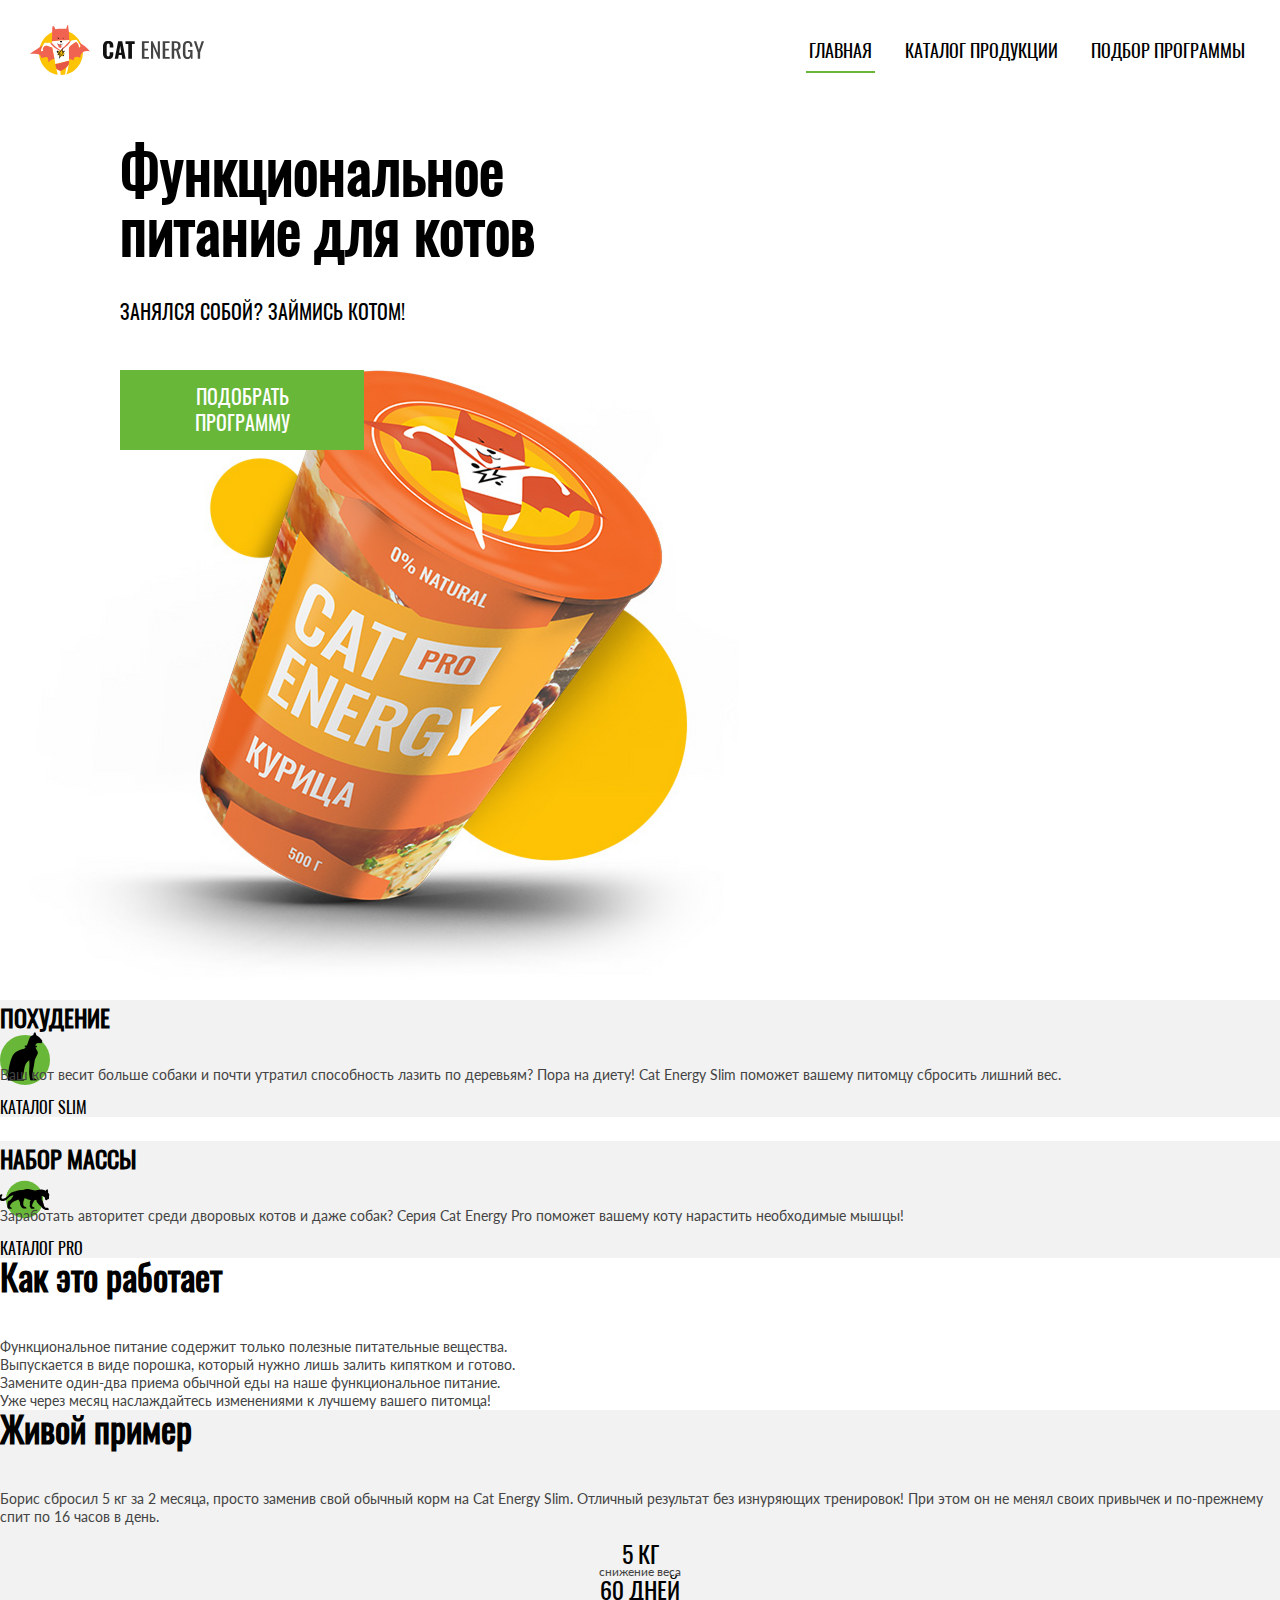
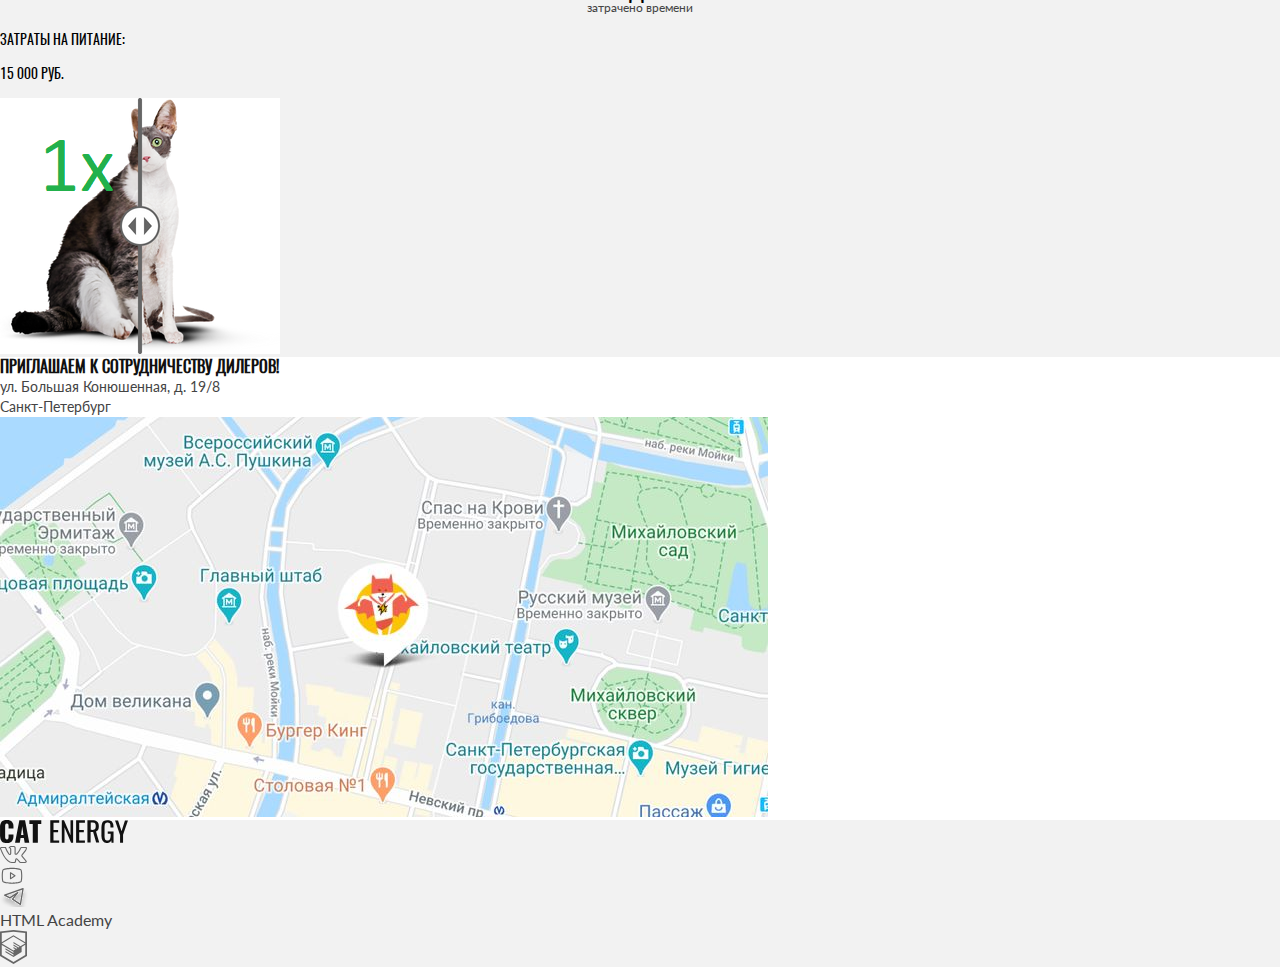
==== commit f01432cb: "Deploying to gh-pages from @ htmlacademy-adaptive/2344675-cat-energy-30@8885ca4a06565561c5057af4592f" ====
--- a/index.html
+++ b/index.html
@@ -1,4 +1,2 @@
-<!DOCTYPE html><html class="page" lang="ru"><head><meta charset="UTF-8"><title>Cat Energy | Главная</title><meta name="viewport" content="width=device-width,initial-scale=1"><link rel="stylesheet" href="styles/styles.css"><link rel="icon" href="favicon.ico"><!-- 32×32 --><link rel="icon" href="favicons/icon.svg" type="image/svg+xml"><link rel="apple-touch-icon" href="favicons/180.png"><link rel="manifest" href="manifest.webmanifest"><script src="scripts/index.js" defer="defer"></script></head><body><header class="header"><a class="header__logo-pic" href="index.html"><picture><!-- Графическая часть логотипа --><source media="(min-width: 1440px)" srcset="images/logo-desktop.svg" type="image/svg+xml" width="202" height="59"><source media="(min-width: 768px)" srcset="images/logo-tablet.svg" type="image/svg+xml" width="174" height="50"><img class="" src="images/logo-mobile.svg" width="33" height="38" alt="Логотип магазина Cat Energy."></picture><img class="header__logo-text" src="images/logo-text.svg" width="128" height="24" alt="Cat Energy"><!-- Текстовая часть логотипа --><!-- Текстовая часть логотипа введена в разметку, т.к. по стайлгайду при наведении/клике (тапе) меняется opactity и графического логотипа, и текстового. Т.е. они должны быть доступны для изменения. Можно сделать текстовую часть логотипа в качестве фона  блока, но это выглядит излишне сложным.
-        Расположение текстовой части по центру мобильной страницы - через position: absolute.
-        В планшетной и настольной версии элемент, содержаний текстовую часть логотипа, можно скрыть (display: none). --></a><nav class="header-nav"><button class="header-nav__button-burger" type="button"><img src="images/header-burgermenu.svg" width="24" height="24" alt="кнопка навигации"><!-- Будет заменено на CSS-графику --> <span class="visually-hidden">Открыть меню.</span></button><ul class="header-nav__list"><li class="header-nav__item"><a class="header-nav__link header-nav__link--current" href="index.html" aria-current="page">Главная</a></li><li class="header-nav__item"><a class="header-nav__link" href="catalog.html">Каталог продукции</a></li><li class="header-nav__item"><a class="header-nav__link" href="form.html">Подбор программы</a></li></ul></nav></header><main><section class="hero"><h1 class="section-title section-title--hero">Функциональное питание для котов</h1><p class="hero__slogan">Занялся собой? Займись котом!</p><a class="hero__button button-primary" href="form.html">Подобрать программу</a><!-- button-primary - стилизация "зеленой кнопки" по всему проекту; hero__button - конкретизация под именно эту кнопку (ширина) --></section><section class="programs"><h2 class="visually-hidden">Программы питания для котов:</h2><ul class="programs__wrapper"><li class="programs__card programs__card--slim"><h3 class="programs__name">Похудение</h3><p class="programs__text">Ваш кот весит больше собаки и почти утратил способность лазить по деревьям? Пора на диету! Cat Energy Slim поможет вашему питомцу сбросить лишний вес.</p><a class="programs__link" href="catalog.html?program=slim"><!-- стрелка - средствами CSS. --> Каталог Slim</a></li><li class="programs__card programs__card--pro"><h3 class="programs__name">Набор массы</h3><p class="programs__text">Заработать авторитет среди дворовых котов и даже собак? Серия Cat Energy Pro поможет вашему коту нарастить необходимые мышцы!</p><a class="programs__link" href="catalog.html?program=pro">Каталог Pro</a></li></ul></section><section class="features"><h2 class="section-title">Как это работает</h2><!-- Для заголовка секции вводится блок section-title, т.к. в следующей секции заголовок выглядит так же (переиспользование стиля).
-      Можно также применить его для первого заголовка на странице "Функциональное питание для котов" - похоже, он отступает от левой границы полосы (или центрукется) благодаря обертке. --><ul class="features__list"><li class="features__item">Функциональное питание содержит только полезные питательные вещества.</li><li class="features__item">Выпускается в виде порошка, который нужно лишь залить кипятком и готово.</li><li class="features__item">Замените один-два приема обычной еды на наше функциональное питание.</li><li class="features__item">Уже через месяц наслаждайтесь изменениями к лучшему вашего питомца!</li></ul></section><section class="example"><h2 class="section-title">Живой пример</h2><p class="example__text">Борис сбросил 5&nbsp;кг за 2&nbsp;месяца, просто заменив свой обычный корм на Cat Energy Slim. Отличный результат без изнуряющих тренировок! При этом он не менял своих привычек и по-прежнему спит по 16&nbsp;часов в&nbsp;день.</p><dl class="factoids"><div class="factoids__item"><dt class="factoids__digit">5 КГ</dt><dd class="factoids__parameter">снижение веса</dd></div><div class="factoids__item"><dt class="factoids__digit">60 ДНЕЙ</dt><dd class="factoids__parameter">затрачено времени</dd></div></dl><div class="example__totals"><!-- С неймингом всё в порядке? Допустимо давать названия "БЛОК_ЭЛЕМЕНТ1" и "БЛОК_ЭЛЕМЕНТ1-И-ЕГО-ЧАСТЬ"? --><p class="example__totals-line">Затраты на питание:</p><p class="example__totals-line">15&nbsp;000&nbsp;РУБ.</p></div><div class="slider"><!-- слайдер --><picture><img src="images/slider-placeholder@1x.png" srcset="images/slider-placeholder@2x.png 2x" width="280" height="256" alt="Ваш кот до и после: почувствуйте разницу!"></picture></div></section></main><footer class="footer"><section class="footer-coordinates"><div class="cooperate"><h2 class="cooperate__encourage">Приглашаем к&nbsp;сотрудничеству дилеров!</h2><address class="cooperate__address"><p class="cooperate__address-line">ул.&nbsp;Большая Конюшенная, д.&nbsp;19/8</p><p class="cooperate__address-line">Санкт-Петербург</p></address></div><a class="footer-coordinates__map-link" href="https://yandex.ru/maps/2/saint-petersburg/house/bolshaya_konyushennaya_ulitsa_19_8/Z0kYdQVjSUYAQFtjfXVyeXpgZQ==/?ll=30.325831%2C59.938631&z=16.56"><picture><source media="(min-width: 1440px)" srcset="images/map-desktop@1x.jpg, images/map-desktop@2x.jpg 2x" type="image/png" width="1440" height="400"><source media="(min-width: 768px)" srcset="images/map-tablet@1x.jpg, images/map-tablet@2x.jpg 2x" type="image/png" width="768" height="400"><img class="footer-coordinates__map-image" src="images/map-mobile@1x.jpg" srcset="images/map-mobile@2x.jpg 2x" width="320" height="362" alt="Cat Energy на карте Санкт-Петербурга."></picture></a></section><section class="footer-links"><h2 class="visually-hidden">Наши ссылки:</h2><a class="footer-links__logo-link" href="#"><img class="footer-links__logo-image" src="images/logo-text.svg" width="128" height="24" alt="Cat Energy"></a><ul class="footer-socials"><li class="footer-socials__item"><a class="footer-socials__link" href="#"><!-- Вконтакте --> <svg class="footer-socials__image" width="27" height="17" viewBox="0 0 27 17" fill="none" xmlns="http://www.w3.org/2000/svg"><path d="M0 2.33876C0 1.48373 0.515103 1.02268 1.54531 0.955621L5.51515 0.980769C5.78158 0.980769 5.95921 1.10651 6.04802 1.35799C6.45655 2.61538 6.91392 3.70094 7.42014 4.61465C7.92637 5.52835 8.58801 6.58038 9.40507 7.77071C9.47611 7.9216 9.59157 7.99704 9.75143 7.99704C9.87576 7.99704 9.97345 7.93836 10.0445 7.82101L10.1244 7.54438L10.1511 3.19379C10.1511 2.89201 10.0756 2.69083 9.92461 2.59024C9.77363 2.48965 9.49388 2.4142 9.08535 2.36391C8.76563 2.31361 8.60577 2.12919 8.60577 1.81065C8.60577 1.74359 8.61465 1.69329 8.63241 1.65976C9.00542 0.57002 10.0711 0.0251479 11.8296 0.0251479L13.3216 0C13.9966 0 14.5561 0.15927 15.0001 0.477811C15.4442 0.796351 15.6662 1.29931 15.6662 1.98669V7.69527C15.7906 7.77909 15.906 7.82101 16.0126 7.82101C16.279 7.82101 16.5099 7.67012 16.7053 7.36834C18.6592 4.78649 19.716 3.05966 19.8759 2.18787C19.8759 2.1711 19.8936 2.12919 19.9291 2.06213C20.0535 1.81065 20.2577 1.5927 20.5419 1.40828C20.8261 1.22387 21.0748 1.09813 21.288 1.03107C21.359 0.997535 21.4389 0.980769 21.5277 0.980769H25.6574L25.9239 1.00592C26.2791 1.00592 26.5544 1.16519 26.7498 1.48373C26.8209 1.58432 26.8697 1.69329 26.8964 1.81065C26.923 1.92801 26.9408 2.04536 26.9496 2.16272C26.9585 2.28008 26.963 2.34714 26.963 2.36391V2.53994C26.8386 3.22732 26.5233 3.9608 26.0171 4.74038C25.5109 5.51997 24.867 6.36243 24.0855 7.26775C23.304 8.17308 22.8155 8.76825 22.6201 9.05326C22.4603 9.25444 22.3803 9.43886 22.3803 9.60651C22.3803 9.74063 22.4514 9.89152 22.5935 10.0592L26.4834 14.6864C26.6965 14.9546 26.8031 15.248 26.8031 15.5666C26.8031 15.9522 26.6432 16.2707 26.3235 16.5222C26.0038 16.7737 25.6219 16.9162 25.1779 16.9497L24.7249 16.9749H20.6752C20.6574 16.9749 20.6219 16.979 20.5686 16.9874C20.5153 16.9958 20.4798 17 20.462 17C20.0712 17 19.7071 16.8407 19.3696 16.5222C19.2453 16.3881 18.4105 15.3989 16.8652 13.5547C16.7764 13.4374 16.652 13.3284 16.4922 13.2278C16.4211 13.4961 16.3279 13.8817 16.2124 14.3846C16.097 14.8876 16.0126 15.248 15.9593 15.466L15.8794 15.8935C15.7018 16.4803 15.3287 16.8323 14.7604 16.9497L14.3874 16.9749H11.7763C10.3021 16.9749 8.83224 16.3378 7.36686 15.0636C5.90148 13.7894 4.58264 12.1423 3.41034 10.122C2.23803 8.10182 1.14566 5.75049 0.133216 3.06805C0.0444054 2.8501 0 2.607 0 2.33876ZM16.0126 8.85207C15.6396 8.85207 15.3021 8.75567 15.0001 8.56287C14.6982 8.37007 14.5472 8.10602 14.5472 7.77071V1.98669C14.5472 1.65138 14.4584 1.41248 14.2808 1.26997C14.1032 1.12747 13.7923 1.05621 13.3483 1.05621L11.8296 1.10651C11.0658 1.10651 10.4886 1.23225 10.0978 1.48373C10.8793 1.8358 11.2701 2.40582 11.2701 3.19379V7.61982C11.2346 8.03895 11.0569 8.38683 10.7372 8.66346C10.4175 8.94009 10.0623 9.0784 9.6715 9.0784C9.13863 9.0784 8.7301 8.83531 8.44591 8.34911C7.06046 6.37081 6.03025 4.4931 5.35529 2.71598L5.1155 2.06213L1.57195 2.03698C1.34104 2.03698 1.21227 2.04956 1.18562 2.0747C1.15898 2.09985 1.14566 2.1711 1.14566 2.28846C1.14566 2.43935 1.16342 2.59862 1.19895 2.76627L1.75845 4.17456C3.25048 7.81262 4.87127 10.6795 6.62085 12.7751C8.37042 14.8708 10.0889 15.9186 11.7763 15.9186H14.4406C14.5472 15.9186 14.6271 15.8893 14.6804 15.8306C14.7337 15.7719 14.7781 15.6588 14.8136 15.4911L14.8669 15.2396L15.3732 13.0266C15.5152 12.7249 15.6396 12.5237 15.7462 12.4231C15.9415 12.2387 16.1725 12.1465 16.4389 12.1465C16.8652 12.1465 17.3003 12.3895 17.7444 12.8757L20.0091 15.5917C20.1512 15.8097 20.3022 15.9186 20.462 15.9186H24.8581C25.391 15.9186 25.6574 15.7929 25.6574 15.5414C25.6574 15.4576 25.6308 15.3738 25.5775 15.2899L21.7142 10.7382C21.4123 10.3861 21.2613 10.0089 21.2613 9.60651C21.2613 9.20414 21.4034 8.81854 21.6876 8.4497C21.9185 8.1144 22.367 7.55695 23.0331 6.77737C23.6992 5.99778 24.2809 5.26849 24.7782 4.5895C25.2756 3.9105 25.6042 3.29438 25.764 2.74112L25.8439 2.4142C25.8262 2.38067 25.8173 2.32618 25.8173 2.25074C25.8173 2.1753 25.8084 2.11243 25.7907 2.06213H21.6077C21.3412 2.16272 21.1281 2.31361 20.9682 2.51479L20.8084 2.9926C20.3643 4.14941 19.2009 5.93491 17.3181 8.34911C16.9451 8.68442 16.5099 8.85207 16.0126 8.85207Z" fill="#666666"/></svg></a></li><li class="footer-socials__item"><a class="footer-socials__link" href="#"><!-- Youtube --> <svg class="footer-socials__image" width="24" height="19" viewBox="0 0 28 22" fill="none" xmlns="http://www.w3.org/2000/svg"><path d="M17.8509 10.7927L12.6145 7.30184C12.5159 7.23691 12.4016 7.19985 12.2837 7.19459C12.1657 7.18934 12.0486 7.21608 11.9446 7.27198C11.8406 7.32789 11.7537 7.41087 11.693 7.51215C11.6324 7.61343 11.6002 7.72924 11.6 7.84729V14.8291C11.6001 14.9481 11.6327 15.0648 11.6942 15.1667C11.7557 15.2686 11.8438 15.3518 11.9491 15.4073C12.0524 15.4631 12.1691 15.4895 12.2864 15.4837C12.4037 15.478 12.5172 15.4402 12.6145 15.3746L17.8509 11.8837C17.9409 11.8239 18.0148 11.7429 18.0658 11.6477C18.1169 11.5526 18.1436 11.4462 18.1436 11.3382C18.1436 11.2302 18.1169 11.1239 18.0658 11.0287C18.0148 10.9335 17.9409 10.8525 17.8509 10.7927ZM12.9091 13.6073V9.06911L16.3127 11.3382L12.9091 13.6073ZM25.3891 5.04366C25.2942 4.67547 25.1131 4.33511 24.8609 4.05061C24.6086 3.76611 24.2924 3.54561 23.9382 3.40729C20.2182 1.9782 14.2509 2.00002 14 2.00002C13.7491 2.00002 7.78182 1.9782 4.06182 3.40729C3.70764 3.54561 3.3914 3.76611 3.13914 4.05061C2.88689 4.33511 2.70584 4.67547 2.61091 5.04366C2.32727 6.11275 2 8.07638 2 11.3382C2 14.6 2.32727 16.5637 2.61091 17.6327C2.70584 18.0009 2.88689 18.3413 3.13914 18.6258C3.3914 18.9103 3.70764 19.1308 4.06182 19.2691C7.78182 20.6982 13.7491 20.6764 14 20.6764H14.0764C14.8291 20.6764 20.3927 20.6327 23.9382 19.2691C24.2924 19.1308 24.6086 18.9103 24.8609 18.6258C25.1131 18.3413 25.2942 18.0009 25.3891 17.6327C25.6727 16.5637 26 14.6 26 11.3382C26 8.07638 25.6727 6.11275 25.3891 5.04366ZM24.1236 17.3055C24.0807 17.472 23.999 17.6259 23.8853 17.7548C23.7715 17.8838 23.6289 17.984 23.4691 18.0473C19.9782 19.3891 14.0655 19.3673 14 19.3673C13.9345 19.3673 8.02182 19.3891 4.53091 18.0473C4.37107 17.984 4.22846 17.8838 4.11471 17.7548C4.00096 17.6259 3.91929 17.472 3.87636 17.3055C3.61455 16.3018 3.30909 14.4582 3.30909 11.3382C3.30909 8.2182 3.61455 6.37457 3.87636 5.37093C3.91929 5.20445 4.00096 5.05047 4.11471 4.92156C4.22846 4.79264 4.37107 4.69243 4.53091 4.62911C8.02182 3.28729 13.9345 3.30911 14 3.30911C14.0655 3.30911 19.9782 3.28729 23.4691 4.62911C23.6289 4.69243 23.7715 4.79264 23.8853 4.92156C23.999 5.05047 24.0807 5.20445 24.1236 5.37093C24.3855 6.37457 24.6909 8.2182 24.6909 11.3382C24.6909 14.4582 24.3855 16.3018 24.1236 17.3055Z" fill="#666666"/></svg></a></li><li class="footer-socials__item"><a class="footer-socials__link" href="#"><!-- Телеграм, с тенью (возможно, из-за нее такой большой код svg) --> <svg class="footer-socials__image" width="28" height="19" viewBox="0 0 28 19" fill="none" xmlns="http://www.w3.org/2000/svg"><g filter="url(#filter0_d_100923_26)"><path fill-rule="evenodd" clip-rule="evenodd" d="M23.4608 0.152905C23.6393 0.302216 23.7255 0.534898 23.6872 0.764481L21.0611 16.5214C21.0244 16.7411 20.8789 16.9273 20.6745 17.0159C20.47 17.1045 20.2346 17.0833 20.0493 16.9597L12.1708 11.7074C12.0177 11.6054 11.9145 11.4437 11.8862 11.2619C11.858 11.08 11.9074 10.8947 12.0223 10.751L14.633 7.48773L10.273 10.3944C10.077 10.525 9.82597 10.5407 9.61524 10.4353L4.36293 7.80915C4.12769 7.69153 3.98535 7.44488 4.0012 7.18235C4.01705 6.91983 4.18804 6.6921 4.43573 6.60364L22.8188 0.0382579C23.038 -0.0400244 23.2822 0.00359465 23.4608 0.152905ZM6.32626 7.32275L9.86168 9.09046L17.4231 4.0495C17.6925 3.86994 18.0525 3.91349 18.2712 4.1521C18.49 4.3907 18.5022 4.75314 18.3 5.00591L13.495 11.0121L19.9328 15.3039L22.2083 1.65058L6.32626 7.32275Z" fill="#666666"/></g><defs><filter id="filter0_d_100923_26" x="0" y="0" width="27.6962" height="25.0701" filterUnits="userSpaceOnUse" color-interpolation-filters="sRGB"><feFlood flood-opacity="0" result="BackgroundImageFix"/><feColorMatrix in="SourceAlpha" type="matrix" values="0 0 0 0 0 0 0 0 0 0 0 0 0 0 0 0 0 0 127 0" result="hardAlpha"/><feOffset dy="4"/><feGaussianBlur stdDeviation="2"/><feComposite in2="hardAlpha" operator="out"/><feColorMatrix type="matrix" values="0 0 0 0 0 0 0 0 0 0 0 0 0 0 0 0 0 0 0.25 0"/><feBlend mode="normal" in2="BackgroundImageFix" result="effect1_dropShadow_100923_26"/><feBlend mode="normal" in="SourceGraphic" in2="effect1_dropShadow_100923_26" result="shape"/></filter></defs></svg></a></li></ul><a class="footer-academy" href="https://htmlacademy.ru/"><p class="footer-academy__name">HTML Academy</p><svg class="footer-academy__logo" width="27" height="34" viewBox="0 0 27 34" fill="none" xmlns="http://www.w3.org/2000/svg"><path d="M13.6426 0.0157537L13.5 0L0 1.40733V26.0129L13.5 34L27 26.0129V1.40733L13.6426 0.0157537ZM25.2344 25.0151L13.5 31.9573L1.76561 25.0151V14.9293L13.4507 21.8451L13.4701 23.0984L5.45351 18.3548L5.44295 19.5801L13.4894 24.3885L13.5088 25.675L5.46408 20.9174L5.45351 22.1427L13.5 26.9511L21.6239 22.1182V20.8929V16.909L25.2432 14.7595L25.2344 25.0151ZM25.2344 13.4519L22.0147 15.3319L20.5325 16.2071L13.4666 12.0201L13.456 13.2454L19.4957 16.818L19.4429 16.8495L19.3126 16.9247L18.4536 17.4166L13.4666 14.4689L13.456 15.6942L17.3921 18.0222L16.4591 18.6314L16.438 18.6436L13.4666 16.902L13.456 18.1273L15.4029 19.2615L13.4155 20.4483L1.7973 13.5762L13.4349 6.61831L25.2344 13.4519ZM25.2344 12.2266L13.4401 5.31075L1.76561 12.2196V2.9897L13.5 1.76442L25.2344 2.9897V12.2266Z" fill="#666666"/></svg></a></section></footer></body></html>+<!DOCTYPE html><html class="page" lang="ru"><head><meta charset="UTF-8"><title>Cat Energy | Главная</title><meta name="viewport" content="width=device-width,initial-scale=1"><link rel="stylesheet" href="styles/styles.css"><link rel="icon" href="favicon.ico"><!-- 32×32 --><link rel="icon" href="favicons/icon.svg" type="image/svg+xml"><link rel="apple-touch-icon" href="favicons/180.png"><link rel="manifest" href="manifest.webmanifest"><script src="scripts/index.js" defer="defer"></script></head><body><header class="header"><a class="header__logo" href="index.html"><picture><source media="(min-width: 1440px)" srcset="images/logo-desktop.svg" type="image/svg+xml" width="202" height="59"><source media="(min-width: 768px)" srcset="images/logo-tablet.svg" type="image/svg+xml" width="174" height="50"><img src="images/logo-mobile.svg" width="33" height="38" alt="Логотип магазина Cat Energy."></picture></a><nav class="header-nav"><button class="header-nav__button-burger" type="button"><!--         <img src="images/header-burgermenu.svg" width="24" height="24" alt="кнопка навигации">
+ --> <span class="visually-hidden">Открыть меню.</span></button><ul class="header-nav__list"><li class="header-nav__item"><a class="header-nav__link header-nav__link--current" href="index.html" aria-current="page">Главная</a></li><li class="header-nav__item"><a class="header-nav__link" href="catalog.html">Каталог продукции</a></li><li class="header-nav__item"><a class="header-nav__link" href="form.html">Подбор программы</a></li></ul></nav></header><main><section class="hero"><h1 class="section-title section-title--hero">Функциональное<br>питание для котов</h1><p class="hero__slogan">Занялся собой? Займись котом!</p><a class="button-primary button-primary--hero" href="form.html">Подобрать программу</a></section><section class="programs"><h2 class="visually-hidden">Программы питания для котов:</h2><ul class="programs__wrapper"><li class="programs__card programs__card--slim"><h3 class="programs__name">Похудение</h3><p class="programs__text">Ваш кот весит больше собаки и почти утратил способность лазить по деревьям? Пора на диету! Cat Energy Slim поможет вашему питомцу сбросить лишний вес.</p><a class="programs__link" href="catalog.html?program=slim"><!-- стрелка - средствами CSS. --> Каталог Slim</a></li><li class="programs__card programs__card--pro"><h3 class="programs__name">Набор массы</h3><p class="programs__text">Заработать авторитет среди дворовых котов и даже собак? Серия Cat Energy Pro поможет вашему коту нарастить необходимые мышцы!</p><a class="programs__link" href="catalog.html?program=pro">Каталог Pro</a></li></ul></section><section class="features"><h2 class="section-title">Как это работает</h2><ul class="features__list"><li class="features__item">Функциональное питание содержит только полезные питательные вещества.</li><li class="features__item">Выпускается в виде порошка, который нужно лишь залить кипятком и готово.</li><li class="features__item">Замените один-два приема обычной еды на наше функциональное питание.</li><li class="features__item">Уже через месяц наслаждайтесь изменениями к лучшему вашего питомца!</li></ul></section><section class="example"><h2 class="section-title">Живой пример</h2><p class="example__text">Борис сбросил 5&nbsp;кг за 2&nbsp;месяца, просто заменив свой обычный корм на Cat Energy Slim. Отличный результат без изнуряющих тренировок! При этом он не менял своих привычек и по-прежнему спит по 16&nbsp;часов в&nbsp;день.</p><dl class="factoids"><div class="factoids__item"><dt class="factoids__digit">5 КГ</dt><dd class="factoids__parameter">снижение веса</dd></div><div class="factoids__item"><dt class="factoids__digit">60 ДНЕЙ</dt><dd class="factoids__parameter">затрачено времени</dd></div></dl><div class="example__totals"><!-- С неймингом всё в порядке? Допустимо давать названия "БЛОК_ЭЛЕМЕНТ1" и "БЛОК_ЭЛЕМЕНТ1-И-ЕГО-ЧАСТЬ"? --><p class="example__totals-line">Затраты на питание:</p><p class="example__totals-line">15&nbsp;000&nbsp;РУБ.</p></div><div class="slider"><!-- слайдер --><picture><img src="images/slider-placeholder@1x.png" srcset="images/slider-placeholder@2x.png 2x" width="280" height="256" alt="Ваш кот до и после: почувствуйте разницу!"></picture></div></section></main><footer class="footer"><section class="footer-coordinates"><div class="cooperate"><h2 class="cooperate__encourage">Приглашаем к&nbsp;сотрудничеству дилеров!</h2><address class="cooperate__address"><p class="cooperate__address-line">ул.&nbsp;Большая Конюшенная, д.&nbsp;19/8</p><p class="cooperate__address-line">Санкт-Петербург</p></address></div><a class="footer-coordinates__map-link" href="https://yandex.ru/maps/2/saint-petersburg/house/bolshaya_konyushennaya_ulitsa_19_8/Z0kYdQVjSUYAQFtjfXVyeXpgZQ==/?ll=30.325831%2C59.938631&z=16.56"><picture><source media="(min-width: 1440px)" srcset="images/map-desktop@1x.jpg, images/map-desktop@2x.jpg 2x" type="image/png" width="1440" height="400"><source media="(min-width: 768px)" srcset="images/map-tablet@1x.jpg, images/map-tablet@2x.jpg 2x" type="image/png" width="768" height="400"><img class="footer-coordinates__map-image" src="images/map-mobile@1x.jpg" srcset="images/map-mobile@2x.jpg 2x" width="320" height="362" alt="Cat Energy на карте Санкт-Петербурга."></picture></a></section><section class="footer-links"><h2 class="visually-hidden">Наши ссылки:</h2><a class="footer-links__logo-link" href="#"><img class="footer-links__logo-image" src="images/logo-text.svg" width="128" height="24" alt="Cat Energy"></a><ul class="footer-socials"><li class="footer-socials__item"><a class="footer-socials__link" href="#"><!-- Вконтакте --> <svg class="footer-socials__image" width="27" height="17" viewBox="0 0 27 17" fill="none" xmlns="http://www.w3.org/2000/svg"><path d="M0 2.33876C0 1.48373 0.515103 1.02268 1.54531 0.955621L5.51515 0.980769C5.78158 0.980769 5.95921 1.10651 6.04802 1.35799C6.45655 2.61538 6.91392 3.70094 7.42014 4.61465C7.92637 5.52835 8.58801 6.58038 9.40507 7.77071C9.47611 7.9216 9.59157 7.99704 9.75143 7.99704C9.87576 7.99704 9.97345 7.93836 10.0445 7.82101L10.1244 7.54438L10.1511 3.19379C10.1511 2.89201 10.0756 2.69083 9.92461 2.59024C9.77363 2.48965 9.49388 2.4142 9.08535 2.36391C8.76563 2.31361 8.60577 2.12919 8.60577 1.81065C8.60577 1.74359 8.61465 1.69329 8.63241 1.65976C9.00542 0.57002 10.0711 0.0251479 11.8296 0.0251479L13.3216 0C13.9966 0 14.5561 0.15927 15.0001 0.477811C15.4442 0.796351 15.6662 1.29931 15.6662 1.98669V7.69527C15.7906 7.77909 15.906 7.82101 16.0126 7.82101C16.279 7.82101 16.5099 7.67012 16.7053 7.36834C18.6592 4.78649 19.716 3.05966 19.8759 2.18787C19.8759 2.1711 19.8936 2.12919 19.9291 2.06213C20.0535 1.81065 20.2577 1.5927 20.5419 1.40828C20.8261 1.22387 21.0748 1.09813 21.288 1.03107C21.359 0.997535 21.4389 0.980769 21.5277 0.980769H25.6574L25.9239 1.00592C26.2791 1.00592 26.5544 1.16519 26.7498 1.48373C26.8209 1.58432 26.8697 1.69329 26.8964 1.81065C26.923 1.92801 26.9408 2.04536 26.9496 2.16272C26.9585 2.28008 26.963 2.34714 26.963 2.36391V2.53994C26.8386 3.22732 26.5233 3.9608 26.0171 4.74038C25.5109 5.51997 24.867 6.36243 24.0855 7.26775C23.304 8.17308 22.8155 8.76825 22.6201 9.05326C22.4603 9.25444 22.3803 9.43886 22.3803 9.60651C22.3803 9.74063 22.4514 9.89152 22.5935 10.0592L26.4834 14.6864C26.6965 14.9546 26.8031 15.248 26.8031 15.5666C26.8031 15.9522 26.6432 16.2707 26.3235 16.5222C26.0038 16.7737 25.6219 16.9162 25.1779 16.9497L24.7249 16.9749H20.6752C20.6574 16.9749 20.6219 16.979 20.5686 16.9874C20.5153 16.9958 20.4798 17 20.462 17C20.0712 17 19.7071 16.8407 19.3696 16.5222C19.2453 16.3881 18.4105 15.3989 16.8652 13.5547C16.7764 13.4374 16.652 13.3284 16.4922 13.2278C16.4211 13.4961 16.3279 13.8817 16.2124 14.3846C16.097 14.8876 16.0126 15.248 15.9593 15.466L15.8794 15.8935C15.7018 16.4803 15.3287 16.8323 14.7604 16.9497L14.3874 16.9749H11.7763C10.3021 16.9749 8.83224 16.3378 7.36686 15.0636C5.90148 13.7894 4.58264 12.1423 3.41034 10.122C2.23803 8.10182 1.14566 5.75049 0.133216 3.06805C0.0444054 2.8501 0 2.607 0 2.33876ZM16.0126 8.85207C15.6396 8.85207 15.3021 8.75567 15.0001 8.56287C14.6982 8.37007 14.5472 8.10602 14.5472 7.77071V1.98669C14.5472 1.65138 14.4584 1.41248 14.2808 1.26997C14.1032 1.12747 13.7923 1.05621 13.3483 1.05621L11.8296 1.10651C11.0658 1.10651 10.4886 1.23225 10.0978 1.48373C10.8793 1.8358 11.2701 2.40582 11.2701 3.19379V7.61982C11.2346 8.03895 11.0569 8.38683 10.7372 8.66346C10.4175 8.94009 10.0623 9.0784 9.6715 9.0784C9.13863 9.0784 8.7301 8.83531 8.44591 8.34911C7.06046 6.37081 6.03025 4.4931 5.35529 2.71598L5.1155 2.06213L1.57195 2.03698C1.34104 2.03698 1.21227 2.04956 1.18562 2.0747C1.15898 2.09985 1.14566 2.1711 1.14566 2.28846C1.14566 2.43935 1.16342 2.59862 1.19895 2.76627L1.75845 4.17456C3.25048 7.81262 4.87127 10.6795 6.62085 12.7751C8.37042 14.8708 10.0889 15.9186 11.7763 15.9186H14.4406C14.5472 15.9186 14.6271 15.8893 14.6804 15.8306C14.7337 15.7719 14.7781 15.6588 14.8136 15.4911L14.8669 15.2396L15.3732 13.0266C15.5152 12.7249 15.6396 12.5237 15.7462 12.4231C15.9415 12.2387 16.1725 12.1465 16.4389 12.1465C16.8652 12.1465 17.3003 12.3895 17.7444 12.8757L20.0091 15.5917C20.1512 15.8097 20.3022 15.9186 20.462 15.9186H24.8581C25.391 15.9186 25.6574 15.7929 25.6574 15.5414C25.6574 15.4576 25.6308 15.3738 25.5775 15.2899L21.7142 10.7382C21.4123 10.3861 21.2613 10.0089 21.2613 9.60651C21.2613 9.20414 21.4034 8.81854 21.6876 8.4497C21.9185 8.1144 22.367 7.55695 23.0331 6.77737C23.6992 5.99778 24.2809 5.26849 24.7782 4.5895C25.2756 3.9105 25.6042 3.29438 25.764 2.74112L25.8439 2.4142C25.8262 2.38067 25.8173 2.32618 25.8173 2.25074C25.8173 2.1753 25.8084 2.11243 25.7907 2.06213H21.6077C21.3412 2.16272 21.1281 2.31361 20.9682 2.51479L20.8084 2.9926C20.3643 4.14941 19.2009 5.93491 17.3181 8.34911C16.9451 8.68442 16.5099 8.85207 16.0126 8.85207Z" fill="#666666"/></svg></a></li><li class="footer-socials__item"><a class="footer-socials__link" href="#"><!-- Youtube --> <svg class="footer-socials__image" width="24" height="19" viewBox="0 0 28 22" fill="none" xmlns="http://www.w3.org/2000/svg"><path d="M17.8509 10.7927L12.6145 7.30184C12.5159 7.23691 12.4016 7.19985 12.2837 7.19459C12.1657 7.18934 12.0486 7.21608 11.9446 7.27198C11.8406 7.32789 11.7537 7.41087 11.693 7.51215C11.6324 7.61343 11.6002 7.72924 11.6 7.84729V14.8291C11.6001 14.9481 11.6327 15.0648 11.6942 15.1667C11.7557 15.2686 11.8438 15.3518 11.9491 15.4073C12.0524 15.4631 12.1691 15.4895 12.2864 15.4837C12.4037 15.478 12.5172 15.4402 12.6145 15.3746L17.8509 11.8837C17.9409 11.8239 18.0148 11.7429 18.0658 11.6477C18.1169 11.5526 18.1436 11.4462 18.1436 11.3382C18.1436 11.2302 18.1169 11.1239 18.0658 11.0287C18.0148 10.9335 17.9409 10.8525 17.8509 10.7927ZM12.9091 13.6073V9.06911L16.3127 11.3382L12.9091 13.6073ZM25.3891 5.04366C25.2942 4.67547 25.1131 4.33511 24.8609 4.05061C24.6086 3.76611 24.2924 3.54561 23.9382 3.40729C20.2182 1.9782 14.2509 2.00002 14 2.00002C13.7491 2.00002 7.78182 1.9782 4.06182 3.40729C3.70764 3.54561 3.3914 3.76611 3.13914 4.05061C2.88689 4.33511 2.70584 4.67547 2.61091 5.04366C2.32727 6.11275 2 8.07638 2 11.3382C2 14.6 2.32727 16.5637 2.61091 17.6327C2.70584 18.0009 2.88689 18.3413 3.13914 18.6258C3.3914 18.9103 3.70764 19.1308 4.06182 19.2691C7.78182 20.6982 13.7491 20.6764 14 20.6764H14.0764C14.8291 20.6764 20.3927 20.6327 23.9382 19.2691C24.2924 19.1308 24.6086 18.9103 24.8609 18.6258C25.1131 18.3413 25.2942 18.0009 25.3891 17.6327C25.6727 16.5637 26 14.6 26 11.3382C26 8.07638 25.6727 6.11275 25.3891 5.04366ZM24.1236 17.3055C24.0807 17.472 23.999 17.6259 23.8853 17.7548C23.7715 17.8838 23.6289 17.984 23.4691 18.0473C19.9782 19.3891 14.0655 19.3673 14 19.3673C13.9345 19.3673 8.02182 19.3891 4.53091 18.0473C4.37107 17.984 4.22846 17.8838 4.11471 17.7548C4.00096 17.6259 3.91929 17.472 3.87636 17.3055C3.61455 16.3018 3.30909 14.4582 3.30909 11.3382C3.30909 8.2182 3.61455 6.37457 3.87636 5.37093C3.91929 5.20445 4.00096 5.05047 4.11471 4.92156C4.22846 4.79264 4.37107 4.69243 4.53091 4.62911C8.02182 3.28729 13.9345 3.30911 14 3.30911C14.0655 3.30911 19.9782 3.28729 23.4691 4.62911C23.6289 4.69243 23.7715 4.79264 23.8853 4.92156C23.999 5.05047 24.0807 5.20445 24.1236 5.37093C24.3855 6.37457 24.6909 8.2182 24.6909 11.3382C24.6909 14.4582 24.3855 16.3018 24.1236 17.3055Z" fill="#666666"/></svg></a></li><li class="footer-socials__item"><a class="footer-socials__link" href="#"><!-- Телеграм, с тенью (возможно, из-за нее такой большой код svg) --> <svg class="footer-socials__image" width="28" height="19" viewBox="0 0 28 19" fill="none" xmlns="http://www.w3.org/2000/svg"><g filter="url(#filter0_d_100923_26)"><path fill-rule="evenodd" clip-rule="evenodd" d="M23.4608 0.152905C23.6393 0.302216 23.7255 0.534898 23.6872 0.764481L21.0611 16.5214C21.0244 16.7411 20.8789 16.9273 20.6745 17.0159C20.47 17.1045 20.2346 17.0833 20.0493 16.9597L12.1708 11.7074C12.0177 11.6054 11.9145 11.4437 11.8862 11.2619C11.858 11.08 11.9074 10.8947 12.0223 10.751L14.633 7.48773L10.273 10.3944C10.077 10.525 9.82597 10.5407 9.61524 10.4353L4.36293 7.80915C4.12769 7.69153 3.98535 7.44488 4.0012 7.18235C4.01705 6.91983 4.18804 6.6921 4.43573 6.60364L22.8188 0.0382579C23.038 -0.0400244 23.2822 0.00359465 23.4608 0.152905ZM6.32626 7.32275L9.86168 9.09046L17.4231 4.0495C17.6925 3.86994 18.0525 3.91349 18.2712 4.1521C18.49 4.3907 18.5022 4.75314 18.3 5.00591L13.495 11.0121L19.9328 15.3039L22.2083 1.65058L6.32626 7.32275Z" fill="#666666"/></g><defs><filter id="filter0_d_100923_26" x="0" y="0" width="27.6962" height="25.0701" filterUnits="userSpaceOnUse" color-interpolation-filters="sRGB"><feFlood flood-opacity="0" result="BackgroundImageFix"/><feColorMatrix in="SourceAlpha" type="matrix" values="0 0 0 0 0 0 0 0 0 0 0 0 0 0 0 0 0 0 127 0" result="hardAlpha"/><feOffset dy="4"/><feGaussianBlur stdDeviation="2"/><feComposite in2="hardAlpha" operator="out"/><feColorMatrix type="matrix" values="0 0 0 0 0 0 0 0 0 0 0 0 0 0 0 0 0 0 0.25 0"/><feBlend mode="normal" in2="BackgroundImageFix" result="effect1_dropShadow_100923_26"/><feBlend mode="normal" in="SourceGraphic" in2="effect1_dropShadow_100923_26" result="shape"/></filter></defs></svg></a></li></ul><a class="footer-academy" href="https://htmlacademy.ru/"><p class="footer-academy__name">HTML Academy</p><svg class="footer-academy__logo" width="27" height="34" viewBox="0 0 27 34" fill="none" xmlns="http://www.w3.org/2000/svg"><path d="M13.6426 0.0157537L13.5 0L0 1.40733V26.0129L13.5 34L27 26.0129V1.40733L13.6426 0.0157537ZM25.2344 25.0151L13.5 31.9573L1.76561 25.0151V14.9293L13.4507 21.8451L13.4701 23.0984L5.45351 18.3548L5.44295 19.5801L13.4894 24.3885L13.5088 25.675L5.46408 20.9174L5.45351 22.1427L13.5 26.9511L21.6239 22.1182V20.8929V16.909L25.2432 14.7595L25.2344 25.0151ZM25.2344 13.4519L22.0147 15.3319L20.5325 16.2071L13.4666 12.0201L13.456 13.2454L19.4957 16.818L19.4429 16.8495L19.3126 16.9247L18.4536 17.4166L13.4666 14.4689L13.456 15.6942L17.3921 18.0222L16.4591 18.6314L16.438 18.6436L13.4666 16.902L13.456 18.1273L15.4029 19.2615L13.4155 20.4483L1.7973 13.5762L13.4349 6.61831L25.2344 13.4519ZM25.2344 12.2266L13.4401 5.31075L1.76561 12.2196V2.9897L13.5 1.76442L25.2344 2.9897V12.2266Z" fill="#666666"/></svg></a></section></footer></body></html>--- a/styles/styles.css
+++ b/styles/styles.css
@@ -1 +1 @@
-@charset "UTF-8";@font-face{font-family:"Oswald";src:url(../fonts/oswaldregular.woff2)format("woff2");font-style:normal;font-weight:400;font-display:swap}@font-face{font-family:"Lato";src:url(../fonts/latoregular.woff2)format("woff2");font-style:normal;font-weight:400;font-display:swap}*,::after,::before{box-sizing:border-box}body{margin:0;font-family:"Lato",sans-serif;color:#000;display:flex;flex-direction:column;min-height:100%}img{max-width:100%;height:auto;object-fit:contain}html{height:100%}main{flex-grow:1}a{text-decoration:none;color:inherit}ul{list-style:none;margin:0;padding:0}li{display:block}.section-title{font-family:"Oswald",sans-serif;font-size:36px;line-height:40px;margin-bottom:40px}.section-title--hero{color:#fff;line-height:36px;margin-bottom:25px}.button-primary{color:#fff;font-family:"Oswald",sans-serif;font-size:16px;line-height:20px;text-transform:uppercase}.button-primary,.header-nav__item{text-align:center}.header-nav__link{font-family:"Oswald",sans-serif;font-size:20px;line-height:20px;text-transform:uppercase}.header-nav__link:hover{opacity:.6}.header-nav__link:active{opacity:.3}.header-nav__link--current{position:relative}.header-nav__link--current::after{content:"";width:100%;height:2px;background-color:#68b738;position:absolute;left:0;bottom:-8px}.hero{background-color:#68b738}.hero__slogan,.programs__name{font-family:"Oswald",sans-serif;text-transform:uppercase}.hero__slogan{color:#fff;font-size:14px;line-height:14px;margin-bottom:25px}.programs__name{font-size:24px;line-height:37px;margin-bottom:29px}.programs__card{background-color:#f2f2f2;background-repeat:no-repeat;background-size:50px}.programs__card--slim{background-image:url(../images/icons/stack.svg#cat-slim)}.programs__card--pro{background-image:url(../images/icons/stack.svg#cat-pro)}.programs__text{color:#444;font-size:14px;line-height:18px}.programs__link{font-family:"Oswald",sans-serif;font-size:16px;line-height:16px;text-transform:uppercase}.features__item{color:#444;font-size:14px;line-height:18px}.example{background-color:#f2f2f2}.example__text{color:#444;font-size:14px;line-height:18px}.example__totals-line{font-family:"Oswald",sans-serif;font-size:14px;line-height:20px;text-transform:uppercase}.factoids__digit{font-family:"Oswald",sans-serif;font-size:24px;line-height:24px;text-align:center}.factoids__parameter{color:#444;font-size:12px;line-height:100%;text-align:center;margin-left:0}.cooperate__encourage{color:#111;font-family:"Oswald",sans-serif;font-size:16px;line-height:20px;text-transform:uppercase;margin:0}.cooperate__address{color:#444;font-size:14px;line-height:20px;font-style:normal}.cooperate__address-line{margin:0}.footer-links{background-color:#f2f2f2}.footer-academy{display:block}.footer-academy__name{color:#444;font-size:16px;line-height:20px;margin:0}+@charset "UTF-8";@font-face{font-family:"Oswald";src:url(../fonts/oswaldregular.woff2)format("woff2");font-style:normal;font-weight:400;font-display:swap}@font-face{font-family:"Lato";src:url(../fonts/latoregular.woff2)format("woff2");font-style:normal;font-weight:400;font-display:swap}*,::after,::before{box-sizing:border-box}body{margin:0;font-family:"Lato","Arial",sans-serif;color:#000;display:flex;flex-direction:column;min-height:100%;min-width:320px;overflow-x:hidden}img{max-width:100%;height:auto;object-fit:contain}html{height:100%}main{flex-grow:1}a{text-decoration:none;color:inherit}ul{list-style:none;margin:0;padding:0}li{display:block}.visually-hidden{position:absolute;width:1px;height:1px;margin:-1px;border:0;padding:0;white-space:nowrap;-webkit-clip-path:inset(100%);clip-path:inset(100%);clip:rect(0 0 0 0);overflow:hidden}.button-primary{display:block;font-family:"Oswald",sans-serif;font-size:16px;line-height:20px;color:#fff;text-align:center;text-decoration:none;text-transform:uppercase;background-color:#68b738;border:0;max-width:100%;padding:10px 20px;position:relative;z-index:10;cursor:pointer}@media (min-width:768px){.button-primary--hero{min-width:244px;width:min-content;padding:14px 26px;font-size:20px;line-height:26px}}.section-title{font-family:"Oswald","Lato","Arial",sans-serif;font-size:36px;line-height:40px;margin-top:0;margin-bottom:40px}.section-title--hero{color:#fff;line-height:36px;margin-bottom:20px;text-align:center;position:relative;z-index:10}@media (min-width:768px){.section-title--hero{color:#000;font-size:60px;line-height:60px;margin-bottom:40px;text-align:left;max-width:460px}}.header{padding:13px 0 0;display:flex;flex-direction:column;background-image:url(../images/logo-text.svg);background-position:center 23px;background-repeat:no-repeat;background-size:101px 18px}@media (min-width:768px){.header{padding:25px 10px}}@media (min-width:1440px){.header{width:1220px;margin-left:auto;margin-right:auto;padding:55px 0 0}}@media (min-width:768px){.header{flex-direction:row;justify-content:space-between;background-image:none}}.header__logo{display:block;width:33px;height:38px;margin-left:20px;margin-bottom:14px}@media (min-width:768px){.header__logo{width:176px;height:50px}}@media (min-width:1440px){.header__logo{width:202px;height:59px;margin-left:0;margin-bottom:0}}@media (min-width:768px){.header-nav{max-width:calc(100vw - 194px - 37px);position:relative}}@media (min-width:1440px){.header-nav{width:583px}}.header-nav__button-burger{cursor:pointer;width:31px;height:31px;border:0;background-color:transparent;background-image:url(../images/header-closemenu.svg);background-size:21px 21px;background-repeat:no-repeat;background-position:center;position:absolute;top:15px;right:14px}@media (min-width:768px){.header-nav__button-burger{display:none}}.header-nav__list{border-bottom:1px solid #e6e6e6}@media (min-width:768px){.header-nav__list{display:flex;flex-direction:row;column-gap:27px;flex-wrap:wrap;justify-content:flex-end;margin-left:auto;margin-right:22px;border-bottom:none}}@media (min-width:1440px){.header-nav__list{max-width:610px;margin-right:0;margin-top:5px;color:#fff;font-size:20px;column-gap:27px;letter-spacing:1px}.header-nav__list::before{content:"";display:block;background-color:#65a83e;position:absolute;height:600px;width:50vw;top:-60px;left:-27px;z-index:-1}}.header-nav__item{text-align:center;border-top:1px solid #e6e6e6}@media (min-width:768px){.header-nav__item{border:0}}.header-nav__link{display:block;padding:25px 22px 21px;font-family:"Oswald","Arial",sans-serif;font-size:20px;line-height:20px;text-transform:uppercase}@media (min-width:768px){.header-nav__link{font-size:18px;line-height:24px;padding:14px 3px 10px;position:relative;z-index:10}}.header-nav__link:hover{opacity:.6}.header-nav__link:active{opacity:.3}.header-nav__link--current,.hero{position:relative}@media (min-width:768px){.header-nav__link--current::after{content:"";width:100%;height:2px;background-color:#68b738;position:absolute;left:0;bottom:0}}@media (min-width:1440px){.header-nav__link--current::after{content:"";width:100%;height:2px;background-color:#fff;position:absolute;left:0;bottom:0}}.hero{padding:28px 20px 20px;background-image:url(../images/index-background-mobile@1x.jpg);background-position:top center;background-size:auto calc(100% - 199px);background-repeat:no-repeat;background-color:#65a83e}@media (min-width:768px){.hero{padding-left:120px;padding-right:120px;padding-bottom:526px;background:0 0}}@media (min-width:1440px){.hero{width:1220px;margin-left:auto;margin-right:auto;min-height:580px;padding:112px 80px 184px;background:0 0}}@media (max-width:767px) and (min-resolution:2dppx){.hero{background-image:url(../images/index-background-mobile@2x.jpg)}}.hero::before{content:"";display:block;width:100%;height:199px;background-color:#fff;position:absolute;bottom:0;left:0}@media (min-width:768px){.hero::before{display:none}}@media (min-width:1440px){.hero::before{content:"";display:block;background-color:#65a83e;position:absolute;min-height:694px;width:50vw;bottom:0;left:610px;background-size:auto 100%;object-fit:cover;background-image:url(../images/index-background-desktop@1x.jpg);background-repeat:no-repeat;overflow:hidden}}@media (min-width:1440px) and (min-resolution:2dppx){.hero::before{background-image:url(../images/index-background-desktop@2x.jpg)}}.hero::after{content:"";background-image:url(../images/index-can-mobile@1x.png);background-repeat:no-repeat;display:block;position:absolute;bottom:60px;left:calc(50% - 140px);width:280px;height:270px;background-size:100%}@media (min-width:768px){.hero::after{background-image:url(../images/index-can-tablet@1x.png);bottom:-3px;left:30px;width:709px;height:609px}}@media (min-width:768px) and (min-resolution:2dppx){.hero::after{background-image:url(../images/index-can-tablet@2x.png);bottom:-3px;left:30px;width:709px;height:609px}}@media (min-width:1440px){.hero::after{background-image:url(../images/index-can-desktop@1x.png);bottom:49px;left:447px;width:552px;height:499px}}@media (min-width:1440px) and (min-resolution:2dppx){.hero::after{background-image:url(../images/index-can-desktop@2x.png);bottom:49px;left:447px;width:552px;height:499px}}@media (max-width:767px) and (min-resolution:2dppx){.hero::after{background-image:url(../images/index-can-mobile@2x.png);width:280px;height:270px}}.hero__slogan{color:#fff;font-family:"Oswald",sans-serif;font-size:14px;line-height:21px;text-align:center;text-transform:uppercase;max-width:240px;margin:0 auto 299px;position:relative;z-index:10}@media (min-width:768px){.hero__slogan{color:#000;margin-left:0;margin-right:0;margin-bottom:48px;font-size:20px;line-height:20px;max-width:unset;text-align:left}}@media (min-width:1440px){.hero__slogan{margin-bottom:50px;max-width:460px}}.programs__name{font-family:"Oswald",sans-serif;font-size:24px;line-height:37px;text-transform:uppercase;margin-bottom:29px}.programs__card{background-color:#f2f2f2;background-repeat:no-repeat;background-size:50px}.programs__card--slim{background-image:url(../images/icons/stack.svg#cat-slim)}.programs__card--pro{background-image:url(../images/icons/stack.svg#cat-pro)}.programs__text{color:#444;font-size:14px;line-height:18px}.programs__link{font-family:"Oswald",sans-serif;font-size:16px;line-height:16px;text-transform:uppercase}.features__item{color:#444;font-size:14px;line-height:18px}.example{background-color:#f2f2f2}.example__text{color:#444;font-size:14px;line-height:18px}.example__totals-line{font-family:"Oswald",sans-serif;font-size:14px;line-height:20px;text-transform:uppercase}.factoids__digit{font-family:"Oswald",sans-serif;font-size:24px;line-height:24px;text-align:center}.factoids__parameter{color:#444;font-size:12px;line-height:100%;text-align:center;margin-left:0}.cooperate__encourage{color:#111;font-family:"Oswald",sans-serif;font-size:16px;line-height:20px;text-transform:uppercase;margin:0}.cooperate__address{color:#444;font-size:14px;line-height:20px;font-style:normal}.cooperate__address-line{margin:0}.footer-links{background-color:#f2f2f2}.footer-academy{display:block}.footer-academy__name{color:#444;font-size:16px;line-height:20px;margin:0}